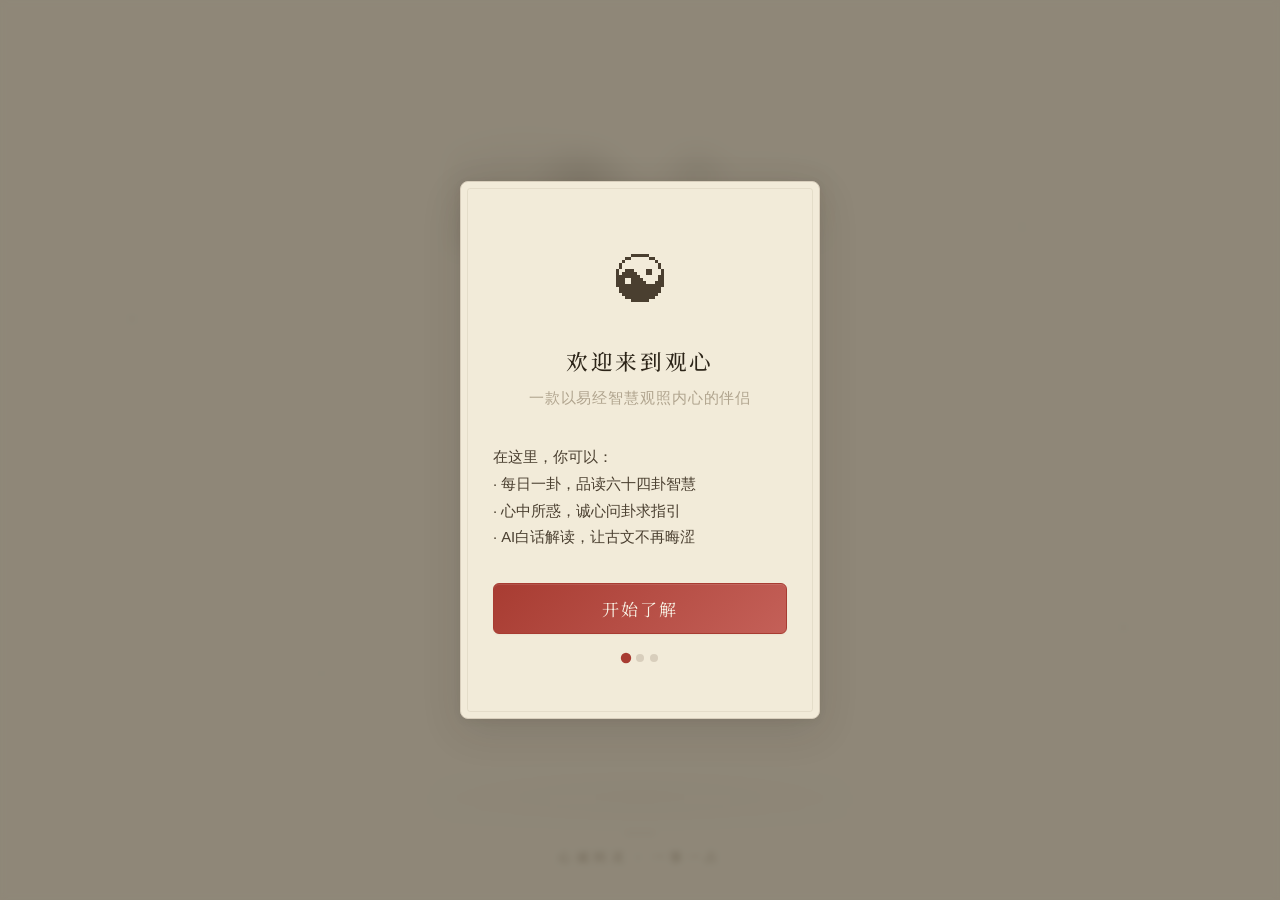
==== prototype.html @ 32e62f8d "feat: 观心 MVP v1.0 - 周易文化单页应用 包含功能：每日一卦、以事问卦、命宫解读、卦象图鉴(64卦百科)、 数字起卦、占卦历史(含收藏/搜索)、AI解读(通义千问)、打卡系统。 纯前端" ====
<!DOCTYPE html>
<html lang="zh-CN">
<head>
<meta charset="UTF-8">
<meta name="viewport" content="width=device-width,initial-scale=1.0,viewport-fit=cover">
<title>观心 · 周易卦象</title>
<link rel="preconnect" href="https://fonts.googleapis.com">
<link rel="preconnect" href="https://fonts.gstatic.com" crossorigin>
<link href="https://fonts.googleapis.com/css2?family=Noto+Serif+SC:wght@300;400;500;600;700&family=Ma+Shan+Zheng&display=swap" rel="stylesheet">
<style>
/* ===== 设计令牌 · 古朴国风 ===== */
:root {
  --paper: #F2EBD9;
  --paper-light: #F8F3E6;
  --paper-dark: #E5DCC8;
  --silk: #EDE6D3;
  --ink-deep: #2C2418;
  --ink: #4A3F30;
  --ink-light: #7A6E5C;
  --ink-faint: #B0A48E;
  --ink-ghost: #D8CEBC;
  --cinnabar: #A83C32;
  --cinnabar-light: #C46058;
  --cinnabar-bg: rgba(168,60,50,0.06);
  --jade: #6A8E6E;
  --celadon: #8FAF8D;
  --gold: #8B7355;
  --gold-light: rgba(139,115,85,0.12);
  --bronze: #7A6B52;

  --text-xs: clamp(0.7rem,0.65rem + 0.25vw,0.8rem);
  --text-sm: clamp(0.8rem,0.72rem + 0.4vw,0.925rem);
  --text-base: clamp(0.925rem,0.85rem + 0.375vw,1.0625rem);
  --text-lg: clamp(1.1rem,0.95rem + 0.75vw,1.35rem);
  --text-xl: clamp(1.35rem,1.1rem + 1.25vw,1.75rem);
  --text-2xl: clamp(1.65rem,1.3rem + 1.75vw,2.25rem);
  --text-3xl: clamp(2.1rem,1.6rem + 2.5vw,3rem);
  --text-display: clamp(3rem,2rem + 5vw,5rem);

  --space-xs: clamp(0.25rem,0.2rem + 0.25vw,0.5rem);
  --space-sm: clamp(0.5rem,0.4rem + 0.5vw,0.75rem);
  --space-md: clamp(0.75rem,0.55rem + 1vw,1.25rem);
  --space-lg: clamp(1.25rem,0.9rem + 1.75vw,2rem);
  --space-xl: clamp(2rem,1.4rem + 3vw,3.5rem);
  --space-2xl: clamp(3rem,2rem + 5vw,5rem);
  --space-3xl: clamp(4.5rem,3rem + 7.5vw,7.5rem);

  --radius-sm: 3px;
  --radius-md: 6px;
  --radius-lg: 8px;
  --radius-xl: 12px;
  --radius-full: 9999px;

  --font-serif: 'Noto Serif SC','Songti SC','宋体',serif;
  --font-display: 'Ma Shan Zheng',cursive;
  --font-sans: -apple-system,'PingFang SC','Microsoft YaHei',sans-serif;

  --ease-ink: cubic-bezier(0.4,0,0.2,1);
  --ease-spring: cubic-bezier(0.34,1.56,0.64,1);
  --shadow-sm: 0 1px 2px rgba(44,36,24,0.04);
  --shadow-md: 0 3px 12px rgba(44,36,24,0.06);
  --shadow-lg: 0 6px 24px rgba(44,36,24,0.08);
  --shadow-card: 0 2px 8px rgba(44,36,24,0.06),0 0 0 1px rgba(216,206,188,0.4);

  /* 回纹图案（CSS渐变实现） */
  --meander-border: url("data:image/svg+xml,%3Csvg width='24' height='24' xmlns='http://www.w3.org/2000/svg'%3E%3Cpath d='M0 0h6v6H0zM6 0h6v2H8v2h4v2H6zM12 0h6v2h-4v2h4v2h-6zM18 0h6v6h-6v-2h4V2h-4z' fill='%23D8CEBC' fill-opacity='0.5'/%3E%3C/svg%3E");
}

/* ===== 基础重置 ===== */
*,*::before,*::after{box-sizing:border-box;margin:0;padding:0}
html{font-size:16px;scroll-behavior:smooth;-webkit-text-size-adjust:100%}
body{
  font-family:var(--font-sans);
  background:var(--paper);color:var(--ink);
  line-height:1.75;min-height:100dvh;
  -webkit-font-smoothing:antialiased;
  position:relative;overflow-x:hidden;
}
body::before{
  content:'';position:fixed;inset:0;z-index:0;pointer-events:none;
  background:
    radial-gradient(ellipse at 25% 20%,rgba(168,60,50,0.02) 0%,transparent 40%),
    radial-gradient(ellipse at 70% 70%,rgba(106,142,110,0.025) 0%,transparent 45%);
}
body::after{
  content:'';position:fixed;inset:0;z-index:1;pointer-events:none;opacity:0.025;
  background-image:url("data:image/svg+xml,%3Csvg viewBox='0 0 200 200' xmlns='http://www.w3.org/2000/svg'%3E%3Cfilter id='n'%3E%3CfeTurbulence type='fractalNoise' baseFrequency='0.65' numOctaves='3' stitchTiles='stitch'/%3E%3C/filter%3E%3Crect width='100%25' height='100%25' filter='url(%23n)'/%3E%3C/svg%3E");
}

/* ===== 屏幕容器 ===== */
.screen{display:none;min-height:100dvh;position:relative;z-index:2}
.screen.active{display:flex;flex-direction:column;align-items:center;justify-content:center}
.screen.scrollable{justify-content:flex-start;padding:var(--space-xl) var(--space-md)}

/* ===== 按钮 · 中式古朴 ===== */
.btn{
  display:inline-flex;align-items:center;justify-content:center;
  min-height:46px;min-width:44px;
  padding:var(--space-sm) var(--space-xl);
  border:1px solid var(--ink-ghost);border-radius:var(--radius-md);
  font-family:var(--font-serif);font-weight:400;
  font-size:var(--text-base);letter-spacing:0.12em;
  cursor:pointer;transition:all 0.3s var(--ease-ink);
  position:relative;overflow:hidden;
  outline:none;-webkit-tap-highlight-color:transparent;
}
.btn:focus-visible{box-shadow:0 0 0 2px rgba(168,60,50,0.25)}
.btn-primary{
  background:linear-gradient(135deg,var(--cinnabar) 0%,var(--cinnabar-light) 100%);
  color:var(--paper-light);
  border-color:var(--cinnabar);box-shadow:var(--shadow-sm),inset 0 1px 0 rgba(255,255,255,0.1);
}
.btn-primary:hover{background:linear-gradient(135deg,var(--cinnabar-light) 0%,var(--cinnabar) 100%);border-color:var(--cinnabar-light);box-shadow:var(--shadow-md)}
.btn-primary:active{transform:translateY(1px);box-shadow:none}
.btn-outline{background:transparent;border:1px solid var(--ink-ghost);color:var(--ink)}
.btn-outline:hover{border-color:var(--cinnabar);color:var(--cinnabar);background:var(--cinnabar-bg)}
.btn-back{
  background:none;border:none;font-family:var(--font-serif);
  font-size:var(--text-base);color:var(--ink-light);cursor:pointer;
  padding:var(--space-xs) var(--space-sm);min-height:44px;transition:color 0.2s;
}
.btn-back:hover{color:var(--cinnabar)}

/* ===== 开屏页 · 水墨风 ===== */
#splash-screen{text-align:center;background:var(--paper);overflow:hidden}

/* 水墨背景层 */
.splash-ink-wash{
  position:absolute;inset:0;pointer-events:none;z-index:0;overflow:hidden;
}
.splash-ink-wash::before{
  content:'';position:absolute;
  top:8%;left:50%;transform:translateX(-50%);
  width:80vw;max-width:380px;height:180px;
  background:
    radial-gradient(ellipse 60% 80% at 20% 80%, rgba(44,36,24,0.10) 0%, transparent 60%),
    radial-gradient(ellipse 50% 70% at 50% 90%, rgba(44,36,24,0.07) 0%, transparent 55%),
    radial-gradient(ellipse 70% 60% at 80% 75%, rgba(44,36,24,0.05) 0%, transparent 50%),
    radial-gradient(ellipse 30% 50% at 35% 60%, rgba(44,36,24,0.12) 0%, transparent 45%),
    radial-gradient(ellipse 25% 40% at 65% 55%, rgba(44,36,24,0.08) 0%, transparent 40%);
  filter:blur(8px);
  opacity:0;animation:inkFadeIn 2s ease-out 0.3s forwards;
}
.splash-ink-wash::after{
  content:'';position:absolute;
  bottom:10%;left:50%;transform:translateX(-50%);
  width:90vw;max-width:420px;height:60px;
  background:
    radial-gradient(ellipse 100% 100% at 50% 100%, rgba(44,36,24,0.03) 0%, transparent 70%);
  filter:blur(15px);
}
@keyframes inkFadeIn{from{opacity:0;transform:translateX(-50%) scale(0.9)}to{opacity:1;transform:translateX(-50%) scale(1)}}

/* 水墨点缀粒子 */
.ink-dot{
  position:absolute;border-radius:50%;
  background:radial-gradient(circle,rgba(44,36,24,0.12),transparent 70%);
  pointer-events:none;z-index:0;
}
.ink-dot:nth-child(1){top:18%;left:15%;width:6px;height:6px;animation:inkDotFloat 6s ease-in-out infinite}
.ink-dot:nth-child(2){top:25%;right:20%;width:4px;height:4px;animation:inkDotFloat 8s ease-in-out 1s infinite}
.ink-dot:nth-child(3){top:35%;left:10%;width:8px;height:8px;animation:inkDotFloat 7s ease-in-out 2s infinite;opacity:0.5}
.ink-dot:nth-child(4){bottom:30%;right:12%;width:5px;height:5px;animation:inkDotFloat 9s ease-in-out 0.5s infinite}
.ink-dot:nth-child(5){bottom:25%;left:25%;width:3px;height:3px;animation:inkDotFloat 5s ease-in-out 1.5s infinite}
@keyframes inkDotFloat{0%,100%{transform:translateY(0)}50%{transform:translateY(-8px)}}

/* 印章装饰 — 已移除 */

/* 内容区 */
.splash-content{
  position:relative;z-index:10;
  display:flex;flex-direction:column;align-items:center;justify-content:center;
  min-height:100vh;padding:var(--space-xl) var(--space-lg);
}

/* 标题 */
.splash-title{
  font-family:var(--font-display);font-size:clamp(4rem,3rem + 5vw,6.5rem);
  color:var(--ink-deep);letter-spacing:0.35em;line-height:1;
  margin-bottom:var(--space-xs);
  text-shadow:0 2px 20px rgba(44,36,24,0.06);
  animation:brushStroke 1.5s var(--ease-ink) both;
}
@keyframes brushStroke{
  0%{opacity:0;transform:translateY(40px) scaleY(0.8);letter-spacing:0.6em}
  60%{opacity:1;transform:translateY(-5px) scaleY(1.02)}
  100%{opacity:1;transform:translateY(0) scaleY(1);letter-spacing:0.35em}
}

/* 太极图 */
.splash-taiji{
  display:inline-flex;align-items:center;justify-content:center;
  width:clamp(56px,8vw,80px);height:clamp(56px,8vw,80px);
  margin:var(--space-lg) auto var(--space-md);
  animation:brushStroke 1.2s var(--ease-ink) 0.3s both,taijiSpin 20s linear 1.5s infinite;
  position:relative;
}
.splash-taiji::after{
  content:'';position:absolute;inset:-12px;
  border:1px solid rgba(168,60,50,0.08);border-radius:50%;
  opacity:0.2;
}
.splash-taiji svg{width:100%;height:100%}
@keyframes taijiSpin{from{transform:rotate(0deg)}to{transform:rotate(360deg)}}

/* 副标题 */
.splash-subtitle{
  font-family:var(--font-serif);font-size:var(--text-lg);
  color:var(--ink-light);margin-bottom:var(--space-md);
  letter-spacing:0.25em;font-weight:300;
  animation:brushStroke 1.2s var(--ease-ink) 0.6s both;
}

/* 诗句 */
.splash-verse{
  font-family:var(--font-serif);font-size:var(--text-sm);
  color:var(--ink-faint);letter-spacing:0.15em;
  margin-bottom:var(--space-2xl);font-weight:300;
  animation:brushStroke 1.2s var(--ease-ink) 0.8s both;
}
.splash-verse span{
  display:inline-block;margin:0 0.3em;
}

/* 主按钮 - 水墨风 */
.splash-content .btn-ink{
  position:relative;overflow:hidden;
  background:linear-gradient(135deg,var(--ink-deep) 0%,var(--ink) 100%);
  color:var(--paper);
  border:none;border-radius:var(--radius-full);
  padding:clamp(14px,1.8vw,18px) clamp(40px,6vw,60px);
  font-family:var(--font-serif);font-size:var(--text-base);
  letter-spacing:0.22em;cursor:pointer;
  transition:all 0.4s var(--ease-ink);
  animation:brushStroke 1.2s var(--ease-ink) 1s both;
  box-shadow:0 4px 16px rgba(44,36,24,0.15);
}
.splash-content .btn-ink::before{
  content:'';position:absolute;inset:0;border-radius:var(--radius-full);
  background:radial-gradient(circle at 30% 50%,rgba(255,255,255,0.08),transparent 60%);
  transition:opacity 0.3s;
}
.splash-content .btn-ink::after{
  content:'';position:absolute;inset:2px;border-radius:var(--radius-full);
  border:1px solid rgba(248,243,230,0.15);pointer-events:none;
}
.splash-content .btn-ink:hover{
  background:linear-gradient(135deg,var(--ink) 0%,var(--ink-deep) 100%);
  transform:translateY(-2px);
  box-shadow:0 8px 28px rgba(44,36,24,0.22);
}
.splash-content .btn-ink:active{transform:translateY(0);box-shadow:0 2px 8px rgba(44,36,24,0.15)}

/* 底部提示 */
.splash-hint{
  position:absolute;bottom:var(--space-lg);left:0;right:0;
  text-align:center;font-family:var(--font-serif);
  font-size:var(--text-xs);color:var(--ink-faint);
  letter-spacing:0.1em;
  animation:brushStroke 1.2s var(--ease-ink) 1.4s both;
}
.splash-hint::before{
  content:'';display:block;width:30px;height:1px;
  background:var(--ink-ghost);margin:0 auto var(--space-sm);
}

/* ===== 生日页 · 水墨风 ===== */
#birthday-screen{background:var(--paper)}
#birthday-screen::after{
  content:'';position:absolute;top:0;left:10%;right:10%;height:2px;
  background:linear-gradient(90deg,transparent,rgba(44,36,24,0.08),transparent);
  pointer-events:none;
}
.birthday-header{text-align:center;padding:var(--space-2xl) var(--space-md) var(--space-lg)}
.birthday-header h2{font-family:var(--font-serif);font-size:var(--text-xl);color:var(--ink-deep);font-weight:500;letter-spacing:0.1em}
.birthday-header h2::after{
  content:'';display:block;width:40px;height:2px;margin:var(--space-sm) auto 0;
  background:linear-gradient(90deg,transparent,var(--cinnabar),transparent);
}
.birthday-header p{font-size:var(--text-sm);color:var(--ink-light);margin-top:var(--space-xs)}
.birthday-form{width:100%;max-width:420px;padding:0 var(--space-md)}
.form-field{margin-bottom:var(--space-lg)}
.form-field label{display:block;font-family:var(--font-serif);font-size:var(--text-sm);color:var(--ink-light);margin-bottom:var(--space-xs);letter-spacing:0.06em}
.form-field select,.form-field input{
  width:100%;min-height:48px;
  padding:var(--space-sm) var(--space-md);
  border:1px solid var(--ink-ghost);border-radius:var(--radius-md);
  background:var(--paper-light);color:var(--ink-deep);
  font-family:var(--font-sans);font-size:var(--text-base);
  appearance:none;cursor:pointer;transition:border-color 0.2s;
}
.form-field select{background-image:url("data:image/svg+xml,%3Csvg xmlns='http://www.w3.org/2000/svg' width='12' height='12' viewBox='0 0 12 12'%3E%3Cpath fill='%237A6E5C' d='M6 8L1 3h10z'/%3E%3C/svg%3E");background-repeat:no-repeat;background-position:right 14px center}
.form-field select:focus,.form-field input:focus{outline:none;border-color:var(--cinnabar)}
.gender-row{display:flex;gap:var(--space-md)}
.gender-card{
  flex:1;display:flex;flex-direction:column;align-items:center;justify-content:center;
  min-height:100px;padding:var(--space-md);
  border:1.5px solid var(--ink-ghost);border-radius:var(--radius-md);
  cursor:pointer;transition:all 0.35s var(--ease-ink);
  background:var(--paper-light);position:relative;overflow:hidden;gap:var(--space-xs);
}
.gender-card::after{
  content:'';position:absolute;inset:0;border-radius:var(--radius-md);
  background:radial-gradient(circle at 50% 120%,var(--cinnabar-bg),transparent 70%);
  opacity:0;transition:opacity 0.35s var(--ease-ink);
}
.gender-card:hover{transform:translateY(-2px);box-shadow:var(--shadow-md)}
.gender-card.selected{border-color:var(--cinnabar);box-shadow:0 0 0 1px var(--cinnabar)}
.gender-card.selected::after{opacity:1}
.gender-card .trigram-icon{
  font-family:var(--font-serif);font-size:clamp(2rem,5vw,2.8rem);
  line-height:1;transition:transform 0.35s var(--ease-spring);color:var(--ink-deep);
}
.gender-card.selected .trigram-icon{color:var(--cinnabar);transform:scale(1.15)}
.gender-card:hover .trigram-icon{transform:scale(1.08)}
.gender-card.selected:hover .trigram-icon{transform:scale(1.18)}
.gender-card .gender-label{
  font-family:var(--font-serif);font-size:var(--text-base);
  font-weight:500;color:var(--ink);letter-spacing:0.08em;transition:color 0.3s;
}
.gender-card.selected .gender-label{color:var(--cinnabar)}
.gender-card .gender-sub{font-size:var(--text-xs);color:var(--ink-faint);letter-spacing:0.05em;transition:color 0.3s}
.gender-card.selected .gender-sub{color:var(--cinnabar-light)}
.gender-card input{position:absolute;opacity:0;pointer-events:none}
.birthday-form .btn-primary{width:100%;margin-top:var(--space-lg)}

/* ===== 加载页 · 水墨风 ===== */
#loading-screen{background:var(--paper)}
#loading-screen::before{
  content:'';position:absolute;bottom:15%;left:50%;transform:translateX(-50%);
  width:60vw;max-width:300px;height:40px;
  background:radial-gradient(ellipse 100% 100% at 50% 50%,rgba(44,36,24,0.05),transparent 70%);
  filter:blur(10px);pointer-events:none;
}
.loading-content{text-align:center;padding:var(--space-xl)}
.ink-blob{
  width:clamp(100px,20vw,160px);height:clamp(100px,20vw,160px);
  border-radius:50%;margin:0 auto var(--space-2xl);
  background:radial-gradient(circle,var(--cinnabar-light) 0%,transparent 70%);
  animation:inkBreath 3s ease-in-out infinite;opacity:0.5;
}
@keyframes inkBreath{0%,100%{transform:scale(0.7);opacity:0.3}50%{transform:scale(1.25);opacity:0.7}}
.loading-text{font-family:var(--font-serif);font-size:var(--text-lg);color:var(--ink-light);letter-spacing:0.15em;margin-bottom:var(--space-xl);animation:pulse 2s ease-in-out infinite}
@keyframes pulse{0%,100%{opacity:0.5}50%{opacity:1}}
.loading-steps{display:flex;flex-wrap:wrap;gap:var(--space-sm);justify-content:center;max-width:360px;margin:0 auto}
.step-dot{
  padding:var(--space-xs) var(--space-md);
  background:var(--paper-dark);border:1px solid var(--ink-ghost);
  border-radius:var(--radius-full);font-family:var(--font-serif);
  font-size:var(--text-xs);color:var(--ink-light);transition:all 0.4s var(--ease-ink);
}
.step-dot.done{background:var(--cinnabar);border-color:var(--cinnabar);color:var(--paper-light);transform:scale(1.05)}

/* ===== 结果页 · 水墨风 ===== */
#result-screen{background:var(--paper);justify-content:flex-start}
#result-screen::before{
  content:'';position:absolute;top:0;left:5%;right:5%;height:3px;
  background:linear-gradient(90deg,transparent 5%,rgba(168,60,50,0.1) 30%,rgba(168,60,50,0.15) 50%,rgba(168,60,50,0.1) 70%,transparent 95%);
  pointer-events:none;z-index:10;
}
.result-inner{width:100%;max-width:560px;padding:var(--space-xl) var(--space-md);text-align:center}
.result-title{
  font-family:var(--font-serif);font-size:var(--text-xl);color:var(--ink-deep);
  font-weight:500;letter-spacing:0.15em;margin-bottom:var(--space-lg);
  position:relative;display:inline-block;padding-bottom:var(--space-md);
}
.result-title::after{
  content:'';position:absolute;bottom:0;left:50%;transform:translateX(-50%);
  width:60px;height:1.5px;
  background:linear-gradient(90deg,transparent,var(--cinnabar),transparent);
}
.hexagram-show{
  margin:var(--space-lg) 0;padding:var(--space-xl);
  background:radial-gradient(circle at center,var(--cinnabar-bg) 0%,transparent 70%);
  border-radius:var(--radius-md);
  display:flex;flex-direction:column;align-items:center;gap:var(--space-md);
  position:relative;
}
.hexagram-show::before,.hexagram-show::after{
  content:'';position:absolute;left:var(--space-lg);right:var(--space-lg);height:1px;
  background:linear-gradient(90deg,transparent,var(--ink-ghost),transparent);
}
.hexagram-show::before{top:var(--space-sm)}
.hexagram-show::after{bottom:var(--space-sm)}
.hexagram-svg-wrap svg{display:block}
.hexagram-name{font-family:var(--font-serif);font-size:var(--text-2xl);color:var(--ink-deep);font-weight:600;letter-spacing:0.2em}
.info-card{
  background:var(--paper-light);border:1px solid var(--ink-ghost);
  border-radius:var(--radius-md);padding:var(--space-md) var(--space-lg);
  margin-bottom:var(--space-lg);text-align:left;
  box-shadow:var(--shadow-sm);position:relative;
}
.info-card::before{
  content:'';position:absolute;inset:4px;
  border:1px solid rgba(176,164,142,0.15);border-radius:var(--radius-sm);
  pointer-events:none;
}
.info-row{display:flex;justify-content:space-between;align-items:center;padding:var(--space-sm) 0;border-bottom:1px dashed var(--ink-ghost);gap:var(--space-md)}
.info-row:last-child{border-bottom:none}
.info-label{font-family:var(--font-serif);font-size:var(--text-sm);color:var(--ink-light);flex-shrink:0}
.info-value{font-size:var(--text-sm);color:var(--ink-deep);font-weight:500;text-align:right}
.tags-row{display:flex;flex-wrap:wrap;gap:var(--space-sm);justify-content:center;margin-bottom:var(--space-xl)}
.tag{
  padding:var(--space-xs) var(--space-md);border-radius:var(--radius-full);
  font-family:var(--font-serif);font-size:var(--text-xs);transition:all 0.2s;
}
.tag-red{background:var(--cinnabar-bg);color:var(--cinnabar);border:1px solid rgba(168,60,50,0.2)}
.tag-gold{background:rgba(139,115,85,0.08);color:var(--gold);border:1px solid rgba(139,115,85,0.2)}
.tag:hover{transform:translateY(-1px)}
.desc-text{font-size:var(--text-base);color:var(--ink-light);line-height:1.9;text-align:justify;margin-bottom:var(--space-xl);white-space:pre-line}
.result-inner .btn-primary{width:100%;max-width:280px;margin:0 auto}

/* ===== 首页 · 水墨风增强 ===== */
#home-screen{background:var(--paper);justify-content:flex-start}
#home-screen::before{
  content:'';position:fixed;top:0;left:0;right:0;height:2px;
  background:linear-gradient(90deg,transparent 5%,rgba(168,60,50,0.12) 30%,rgba(168,60,50,0.2) 50%,rgba(168,60,50,0.12) 70%,transparent 95%);
  z-index:100;pointer-events:none;
}
.home-inner{width:100%;max-width:600px;padding:var(--space-2xl) var(--space-md) var(--space-xl);position:relative}
.home-title-block{text-align:center;margin-bottom:var(--space-2xl);position:relative}
.home-title{
  font-family:var(--font-display);font-size:var(--text-3xl);color:var(--ink-deep);
  letter-spacing:0.2em;margin-bottom:var(--space-xs);
  text-shadow:0 1px 8px rgba(44,36,24,0.05);
}
.home-subtitle{
  font-family:var(--font-serif);font-size:var(--text-sm);color:var(--ink-light);
  letter-spacing:0.18em;font-weight:300;
}
/* 水墨分隔线 · 朱砂点缀 */
.home-title-block::after{
  content:'';display:block;width:80px;height:2px;margin:var(--space-sm) auto 0;
  background:linear-gradient(90deg,transparent,var(--ink-faint) 30%,var(--cinnabar) 50%,var(--ink-faint) 70%,transparent);
  border-radius:1px;opacity:0.6;
}
.feature-card{
  background:var(--paper-light);border:1px solid var(--ink-ghost);
  border-radius:var(--radius-md);padding:var(--space-lg);
  margin-bottom:var(--space-md);cursor:pointer;
  transition:all 0.3s var(--ease-ink);
  position:relative;overflow:hidden;
  display:grid;grid-template-columns:auto 1fr;gap:var(--space-md);align-items:center;
  box-shadow:var(--shadow-card);
}
.feature-card::before{
  content:'';position:absolute;left:0;top:0;bottom:0;width:3px;
  background:linear-gradient(to bottom,transparent,var(--cinnabar),transparent);
  opacity:0;transition:opacity 0.3s;
}
.feature-card::after{
  content:'';position:absolute;inset:5px;
  border:1px solid rgba(176,164,142,0.12);border-radius:var(--radius-sm);
  pointer-events:none;transition:border-color 0.3s;
}
.feature-card:hover{transform:translateY(-2px);box-shadow:var(--shadow-md),var(--shadow-card);border-color:var(--ink-faint)}
.feature-card:hover::before{opacity:0.6}
.feature-card:hover::after{border-color:rgba(176,164,142,0.25)}
.card-icon{
  font-size:clamp(2rem,4vw,2.5rem);line-height:1;
  width:clamp(48px,10vw,56px);height:clamp(48px,10vw,56px);
  display:flex;align-items:center;justify-content:center;
  background:radial-gradient(circle,rgba(168,60,50,0.04) 0%,transparent 70%);
  border-radius:var(--radius-md);transition:transform 0.3s;
}
.feature-card:hover .card-icon{transform:scale(1.08)}
/* 快捷入口行 */
.home-quick-row{
  display:grid;grid-template-columns:repeat(4,1fr);gap:var(--space-md);
  margin-top:var(--space-lg);padding-top:var(--space-lg);
  border-top:1px solid var(--ink-ghost);
}
.home-quick-item{
  display:flex;flex-direction:column;align-items:center;gap:var(--space-xs);
  cursor:pointer;-webkit-tap-highlight-color:transparent;
  transition:transform 0.2s;
}
.home-quick-item:active{transform:scale(0.95)}
.quick-icon{
  width:48px;height:48px;border-radius:var(--radius-md);
  display:flex;align-items:center;justify-content:center;
  font-size:1.5rem;background:var(--paper-light);
  border:1px solid var(--ink-ghost);transition:all 0.2s;
}
.home-quick-item:hover .quick-icon{border-color:var(--ink-faint);background:var(--silk)}
.quick-label{font-family:var(--font-serif);font-size:var(--text-xs);color:var(--ink-light);letter-spacing:0.04em}
.card-title{font-family:var(--font-serif);font-size:var(--text-lg);color:var(--ink-deep);font-weight:500;letter-spacing:0.08em}
.card-desc{font-size:var(--text-sm);color:var(--ink-light);line-height:1.65;margin-top:3px}

/* ===== 问卦输入弹窗 · 古朴风 ===== */
.question-modal-overlay{
  position:fixed;inset:0;z-index:9999;
  background:rgba(44,36,24,0.3);
  display:flex;align-items:center;justify-content:center;
  opacity:0;pointer-events:none;transition:opacity 0.3s;
  backdrop-filter:blur(3px);
}
.question-modal-overlay.active{opacity:1;pointer-events:auto}
.question-modal{
  width:90%;max-width:400px;position:relative;
  background:var(--paper);border-radius:var(--radius-lg);
  padding:var(--space-xl) var(--space-lg);
  transform:translateY(20px);transition:transform 0.3s;
  text-align:center;border:1px solid var(--ink-ghost);
  box-shadow:0 12px 40px rgba(44,36,24,0.12),0 2px 8px rgba(44,36,24,0.06);
}
.question-modal::before{
  content:'';position:absolute;inset:6px;
  border:1px solid rgba(176,164,142,0.2);border-radius:var(--radius-sm);
  pointer-events:none;
}
.qm-close{
  position:absolute;top:var(--space-sm);right:var(--space-md);
  background:none;border:none;font-size:1.5rem;color:var(--ink-faint);
  cursor:pointer;line-height:1;padding:var(--space-xs);transition:color 0.2s;
  z-index:2;
}
.qm-close:hover{color:var(--ink-deep)}
.question-modal-overlay.active .question-modal{transform:translateY(0)}
.question-modal h3{
  font-family:var(--font-serif);font-size:var(--text-lg);color:var(--ink-deep);
  font-weight:500;letter-spacing:0.12em;margin-bottom:var(--space-xs);
}
.question-modal .qm-sub{
  font-size:var(--text-sm);color:var(--ink-faint);margin-bottom:var(--space-lg);
  letter-spacing:0.06em;
}
.question-modal textarea{
  width:100%;min-height:100px;resize:none;
  padding:var(--space-md);border:1px solid var(--ink-ghost);border-radius:var(--radius-md);
  background:var(--paper-light);color:var(--ink-deep);
  font-family:var(--font-serif);font-size:var(--text-base);
  line-height:1.8;transition:border-color 0.2s,box-shadow 0.2s;
}
.question-modal textarea:focus{outline:none;border-color:var(--cinnabar);box-shadow:0 0 0 2px rgba(168,60,50,0.08)}
.question-modal textarea::placeholder{color:var(--ink-faint);font-style:italic}
.question-modal .qm-btns{display:flex;gap:var(--space-md);margin-top:var(--space-lg)}
.question-modal .qm-btn{
  flex:1;padding:var(--space-sm) 0;border-radius:var(--radius-md);
  font-family:var(--font-serif);font-size:var(--text-base);
  cursor:pointer;transition:all 0.25s;border:1px solid var(--ink-ghost);
  min-height:44px;letter-spacing:0.1em;
}
.question-modal .qm-btn-skip{
  background:transparent;color:var(--ink-light);
}
.question-modal .qm-btn-skip:hover{color:var(--ink-deep);border-color:var(--ink-light);background:rgba(44,36,24,0.02)}
.question-modal .qm-btn-submit{
  background:linear-gradient(135deg,var(--cinnabar) 0%,var(--cinnabar-light) 100%);
  color:var(--paper-light);border-color:var(--cinnabar);
  box-shadow:0 2px 8px rgba(168,60,50,0.15);
}
.question-modal .qm-btn-submit:hover{
  background:linear-gradient(135deg,var(--cinnabar-light) 0%,var(--cinnabar) 100%);
  border-color:var(--cinnabar-light);box-shadow:0 3px 12px rgba(168,60,50,0.2);
}

/* ===== 占卦结果页 · 水墨风 ===== */
#divination-screen{background:var(--paper);justify-content:flex-start}
#divination-screen::before{
  content:'';position:absolute;top:0;left:5%;right:5%;height:3px;
  background:linear-gradient(90deg,transparent 5%,rgba(168,60,50,0.08) 30%,rgba(168,60,50,0.12) 50%,rgba(168,60,50,0.08) 70%,transparent 95%);
  pointer-events:none;z-index:10;
}
.div-inner{width:100%;max-width:560px;padding:var(--space-xl) var(--space-md);text-align:center}
.div-inner .result-title{margin-bottom:var(--space-md)}
.div-question{
  font-family:var(--font-serif);font-size:var(--text-base);
  color:var(--ink-light);font-style:italic;
  margin-bottom:var(--space-lg);padding:var(--space-sm) var(--space-md);
  border-left:3px solid var(--cinnabar);background:var(--cinnabar-bg);
  border-radius:0 var(--radius-sm) var(--radius-sm) 0;
  text-align:left;
}
.div-interpret{
  background:var(--paper-light);
  border:1px solid var(--ink-ghost);
  border-radius:var(--radius-md);padding:var(--space-lg);
  margin-bottom:var(--space-lg);text-align:left;
  position:relative;box-shadow:var(--shadow-sm);
}
.div-interpret::before{
  content:'';position:absolute;top:0;left:0;width:3px;height:100%;
  background:linear-gradient(to bottom,var(--cinnabar),transparent);
  opacity:0.35;
}
.div-interpret h4{
  font-family:var(--font-serif);font-size:var(--text-base);
  color:var(--cinnabar);font-weight:500;letter-spacing:0.1em;margin-bottom:var(--space-sm);
}
.div-interpret p{font-size:var(--text-sm);color:var(--ink);line-height:1.9}
/* ===== 分享操作栏 · 古朴风 ===== */
.share-bar{
  display:flex;gap:var(--space-sm);justify-content:center;
  margin-top:var(--space-lg);padding:var(--space-md) 0;
  border-top:1px solid var(--ink-ghost);
}
.share-btn{
  display:flex;align-items:center;gap:6px;
  padding:var(--space-sm) var(--space-md);border-radius:var(--radius-sm);
  border:1px solid var(--ink-ghost);background:var(--paper-light);
  font-family:var(--font-serif);font-size:var(--text-sm);color:var(--ink-light);
  cursor:pointer;transition:all 0.2s;letter-spacing:0.06em;
}
.share-btn:hover{border-color:var(--cinnabar);color:var(--cinnabar);background:var(--cinnabar-bg)}
.share-btn .share-icon{font-size:1rem}
.share-btn.copied{border-color:var(--jade);color:var(--jade);background:rgba(64,154,118,0.08)}
/* 分享卡片预览弹窗 */
.share-card-overlay{
  position:fixed;inset:0;z-index:9999;
  background:rgba(44,36,24,0.5);display:flex;flex-direction:column;
  align-items:center;justify-content:center;gap:var(--space-md);
  opacity:0;pointer-events:none;transition:opacity 0.3s;
}
.share-card-overlay.active{opacity:1;pointer-events:auto}
.share-card-overlay canvas{
  max-width:90vw;max-height:70vh;border-radius:var(--radius-sm);
  box-shadow:0 8px 32px rgba(44,36,24,0.2);
  border:1px solid var(--ink-ghost);
}
.share-card-actions{display:flex;gap:var(--space-md)}
.share-card-actions button{
  padding:var(--space-sm) var(--space-xl);border-radius:var(--radius-sm);
  font-family:var(--font-serif);font-size:var(--text-base);cursor:pointer;
  border:1px solid rgba(255,255,255,0.3);transition:all 0.2s;
  letter-spacing:0.08em;
}
.sc-save{background:var(--cinnabar);color:var(--paper-light);border-color:var(--cinnabar)!important}
.sc-save:hover{background:var(--cinnabar-light)}
.sc-close{background:transparent;color:#fff}
.sc-close:hover{background:rgba(255,255,255,0.1)}
.sc-toast{
  position:fixed;bottom:20%;left:50%;transform:translateX(-50%);
  background:rgba(44,36,24,0.75);color:var(--paper-light);padding:var(--space-sm) var(--space-lg);
  border-radius:var(--radius-md);font-size:var(--text-sm);
  opacity:0;transition:opacity 0.3s;pointer-events:none;
}
.sc-toast.show{opacity:1}

/* ===== 自定义确认弹窗 · 古朴风 ===== */
.confirm-assy-overlay{
  position:fixed;inset:0;z-index:9998;
  background:rgba(44,36,24,0.35);display:flex;align-items:center;justify-content:center;
  opacity:0;pointer-events:none;transition:opacity 0.3s;
  backdrop-filter:blur(3px);
}
.confirm-assy-overlay.active{opacity:1;pointer-events:auto}
.confirm-assy-box{
  width:85%;max-width:360px;background:var(--paper);border-radius:var(--radius-md);
  padding:var(--space-xl);text-align:center;transform:scale(0.9);transition:transform 0.3s;
  border:1px solid var(--ink-ghost);box-shadow:0 8px 32px rgba(44,36,24,0.1);
  position:relative;
}
.confirm-assy-box::before{
  content:'';position:absolute;inset:6px;
  border:1px solid rgba(176,164,142,0.2);border-radius:var(--radius-sm);
  pointer-events:none;
}
.confirm-assy-overlay.active .confirm-assy-box{transform:scale(1)}
.confirm-assy-box h4{
  font-family:var(--font-serif);font-size:var(--text-lg);color:var(--ink-deep);
  margin-bottom:var(--space-sm);letter-spacing:0.1em;
}
.confirm-assy-box p{
  font-size:var(--text-sm);color:var(--ink-light);line-height:1.7;margin-bottom:var(--space-lg);
}
.confirm-assy-btns{display:flex;gap:var(--space-md)}
.confirm-assy-btns button{
  flex:1;padding:var(--space-sm) 0;border-radius:var(--radius-sm);
  font-family:var(--font-serif);font-size:var(--text-base);cursor:pointer;
  border:1px solid var(--ink-ghost);transition:all 0.2s;min-height:42px;
  letter-spacing:0.08em;
}
.ca-cancel{background:transparent;color:var(--ink-light)}
.ca-cancel:hover{color:var(--ink-deep);border-color:var(--ink-light)}
.ca-confirm{background:var(--cinnabar);color:var(--paper-light);border-color:var(--cinnabar)}
.ca-confirm:hover{background:var(--cinnabar-light);border-color:var(--cinnabar-light)}

.div-btn-row{display:flex;gap:var(--space-md);justify-content:center;margin-top:var(--space-lg)}

/* ===== 互卦·变卦 · 古朴风 ===== */
.hex-derived{
  display:flex;gap:var(--space-md);justify-content:center;
  margin-bottom:var(--space-lg);
}
.hex-derived-item{
  background:var(--paper-light);border:1px solid var(--ink-ghost);
  border-radius:var(--radius-sm);padding:var(--space-sm) var(--space-md);
  text-align:center;flex:1;max-width:160px;position:relative;
}
.hex-derived-item::before{
  content:'';position:absolute;top:0;left:50%;transform:translateX(-50%);
  width:30%;height:2px;opacity:0.4;
}
.hex-derived-item.derived-hu::before{background:var(--jade)}
.hex-derived-item.derived-bian::before{background:var(--gold)}
.hex-derived-item .derived-label{
  font-family:var(--font-serif);font-size:var(--text-xs);
  color:var(--ink-faint);letter-spacing:0.08em;margin-bottom:4px;
}
.hex-derived-item .derived-name{
  font-family:var(--font-serif);font-size:var(--text-sm);
  color:var(--ink-deep);font-weight:600;letter-spacing:0.06em;
  margin-top:4px;
}
.hex-derived-item .derived-sub{
  font-size:var(--text-xs);color:var(--ink-light);margin-top:2px;
}
.hex-derived-item.derived-hu .derived-label{color:var(--jade)}
.hex-derived-item.derived-bian .derived-label{color:var(--gold)}

/* ===== 页面切换动画 ===== */
@keyframes pageIn{from{opacity:0;transform:translateY(16px)}to{opacity:1;transform:translateY(0)}}
.screen.active{animation:pageIn 0.5s var(--ease-ink)}

/* ===== 每日一卦 · 水墨风 ===== */
#daily-screen{background:var(--paper);justify-content:flex-start}
#daily-screen::before{
  content:'';position:absolute;top:0;left:8%;right:8%;height:2px;
  background:linear-gradient(90deg,transparent,rgba(44,36,24,0.1),transparent);
  pointer-events:none;
}
.daily-inner{width:100%;max-width:560px;padding:var(--space-xl) var(--space-md)}
.daily-nav{display:flex;align-items:center;justify-content:space-between;margin-bottom:var(--space-lg)}
.daily-nav-btn{
  background:none;border:1px solid var(--ink-ghost);border-radius:var(--radius-sm);
  padding:var(--space-xs) var(--space-md);font-family:var(--font-serif);
  font-size:var(--text-sm);color:var(--ink-light);cursor:pointer;transition:all 0.2s;
  min-height:36px;letter-spacing:0.06em;
}
.daily-nav-btn:hover{border-color:var(--cinnabar);color:var(--cinnabar);background:var(--cinnabar-bg)}
.daily-nav-label{font-family:var(--font-serif);font-size:var(--text-base);color:var(--ink-deep);font-weight:500;letter-spacing:0.08em}
.daily-date-hint{font-size:var(--text-xs);color:var(--ink-faint);text-align:center;margin-bottom:var(--space-md);letter-spacing:0.05em}
.daily-hex-display{text-align:center;margin-bottom:var(--space-lg)}
.daily-hex-name{font-family:var(--font-serif);font-size:var(--text-2xl);color:var(--ink-deep);font-weight:600;letter-spacing:0.15em;margin-top:var(--space-md)}
.daily-hex-sub{font-size:var(--text-sm);color:var(--ink-light);margin-top:var(--space-xs);letter-spacing:0.08em}
.daily-section{
  background:var(--paper-light);border:1px solid var(--ink-ghost);
  border-radius:var(--radius-sm);padding:var(--space-md) var(--space-lg);
  margin-bottom:var(--space-md);
}
.daily-section h4{
  font-family:var(--font-serif);font-size:var(--text-sm);color:var(--cinnabar);
  font-weight:500;letter-spacing:0.06em;margin-bottom:var(--space-xs);
}
.daily-section p{font-size:var(--text-base);color:var(--ink);line-height:1.9}
.daily-section .gua-classical{font-family:var(--font-serif);font-style:italic;color:var(--ink-light)}
.daily-xiang{
  display:inline-block;padding:var(--space-xs) var(--space-md);
  background:rgba(139,115,85,0.08);border:1px solid rgba(139,115,85,0.2);
  border-radius:var(--radius-full);font-family:var(--font-serif);
  font-size:var(--text-xs);color:var(--gold);margin-bottom:var(--space-sm);
}

/* ===== 一事一占提示 ===== */
.once-warn{
  font-family:var(--font-serif);font-size:var(--text-xs);color:var(--cinnabar-light);
  letter-spacing:0.1em;text-align:center;margin-top:var(--space-md);
  padding:var(--space-xs) var(--space-md);
  border:1px dashed rgba(168,60,50,0.2);border-radius:var(--radius-sm);
  background:var(--cinnabar-bg);
}

/* ===== 每日一卦·卦象图解 ===== */
.daily-diagram{
  background:var(--paper-light);border:1px solid var(--ink-ghost);
  border-radius:var(--radius-sm);padding:var(--space-lg);
  margin-bottom:var(--space-md);
}
.daily-diagram h4{
  font-family:var(--font-serif);font-size:var(--text-sm);color:var(--cinnabar);
  font-weight:500;letter-spacing:0.06em;margin-bottom:var(--space-md);
}
.diagram-layout{display:flex;align-items:center;justify-content:center;gap:var(--space-lg)}
.tri-info-panel{flex:1;min-width:0;overflow:hidden}
.hex-lines{display:flex;flex-direction:column;gap:8px;min-width:140px;padding-right:40px}
.hex-line-row{display:flex;align-items:center;height:18px;position:relative}
.hex-line-row .line-num{
  position:absolute;right:-38px;font-size:0.7rem;color:var(--ink-faint);
  font-family:var(--font-serif);width:32px;text-align:left;
  letter-spacing:0.03em;white-space:nowrap;line-height:18px;
}
.hex-line-row.in-upper .line-num{color:var(--cinnabar);opacity:0.7}
.hex-line-row.in-lower .line-num{color:var(--jade);opacity:0.7}
.hex-line-solid{width:100%;height:14px;background:var(--ink-deep);border-radius:2px}
.hex-line-broken{display:flex;gap:16%;width:100%}
.hex-line-broken span{flex:1;height:14px;background:var(--ink-deep);border-radius:2px}
.hex-sep{width:100%;height:0;border-top:1.5px dashed var(--ink-ghost);margin:5px 0;position:relative}
.hex-line-row.in-upper .hex-line-solid,.hex-line-row.in-upper .hex-line-broken span{background:var(--cinnabar)}
.hex-line-row.in-lower .hex-line-solid,.hex-line-row.in-lower .hex-line-broken span{background:var(--jade)}
.tri-info{flex:1;min-width:0}
.tri-info.upper{margin-bottom:var(--space-sm)}
.tri-info-name{font-family:var(--font-serif);font-size:var(--text-lg);font-weight:600;letter-spacing:0.05em;margin-bottom:var(--space-xs)}
.tri-info.upper .tri-info-name{color:var(--cinnabar)}
.tri-info.lower .tri-info-name{color:var(--jade)}
.tri-info-attrs{display:flex;flex-wrap:wrap;gap:var(--space-xs)}
.tri-attr{
  padding:2px 9px;border-radius:var(--radius-sm);
  font-family:var(--font-serif);font-size:var(--text-xs);
  border:1px solid;white-space:nowrap;
}
.tri-info.upper .tri-attr{color:var(--cinnabar);border-color:rgba(168,60,50,0.2);background:var(--cinnabar-bg)}
.tri-info.lower .tri-attr{color:var(--jade);border-color:rgba(106,142,110,0.2);background:rgba(106,142,110,0.07)}
.tri-info-desc{
  font-family:var(--font-serif);font-size:var(--text-xs);color:var(--ink-light);
  margin-top:var(--space-xs);line-height:1.6;
}
.diagram-legend{
  display:flex;justify-content:center;gap:var(--space-lg);
  margin-top:var(--space-md);padding-top:var(--space-sm);
  border-top:1px dashed var(--ink-ghost);
}
.legend-item{font-size:var(--text-xs);color:var(--ink-light);display:flex;align-items:center;gap:var(--space-xs)}
.legend-dot{display:inline-block;width:10px;height:10px;border-radius:50%}
.legend-dot.up-dot{background:var(--cinnabar)}
.legend-dot.lo-dot{background:var(--jade)}

/* ===== 可点击爻线 ===== */
.hex-line-row{cursor:pointer;transition:all 0.25s var(--ease-ink);padding:2px 0}
.hex-line-row:hover{transform:scaleX(1.06);filter:brightness(1.15)}
.hex-line-row:hover .line-num{color:var(--cinnabar);font-weight:600}
.hex-line-row.active-yao{transform:scaleX(1.08)}
.hex-line-row.active-yao .hex-line-solid,
.hex-line-row.active-yao .hex-line-broken span{
  background:var(--cinnabar)!important;
  box-shadow:0 0 8px rgba(168,60,50,0.4);
}
/* ===== 爻辞弹窗 ===== */
.yao-popup-overlay{
  position:fixed;inset:0;z-index:1000;background:rgba(44,36,24,0.35);
  display:flex;align-items:center;justify-content:center;
  animation:fadeIn 0.3s ease;backdrop-filter:blur(3px);
}
@keyframes fadeIn{from{opacity:0}to{opacity:1}}
.yao-popup{
  background:var(--paper-light);border:1px solid var(--ink-ghost);
  border-radius:var(--radius-md);padding:var(--space-xl);max-width:420px;width:90%;
  box-shadow:0 8px 32px rgba(44,36,24,0.1);animation:popUp 0.35s var(--ease-spring);
  position:relative;
}
.yao-popup::before{
  content:'';position:absolute;inset:6px;
  border:1px solid rgba(176,164,142,0.2);border-radius:var(--radius-sm);
  pointer-events:none;
}
@keyframes popUp{from{opacity:0;transform:scale(0.9) translateY(20px)}to{opacity:1;transform:scale(1) translateY(0)}}
.yao-popup-close{
  position:absolute;top:var(--space-sm);right:var(--space-md);
  background:none;border:none;font-size:1.3rem;color:var(--ink-faint);
  cursor:pointer;padding:var(--space-xs);line-height:1;
}
.yao-popup-close:hover{color:var(--cinnabar)}
.yao-popup h4{
  font-family:var(--font-serif);font-size:var(--text-lg);color:var(--cinnabar);
  margin-bottom:var(--space-sm);letter-spacing:0.08em;
}
.yao-popup .yao-classical{
  font-family:var(--font-serif);font-style:italic;color:var(--ink);
  line-height:1.9;margin-bottom:var(--space-md);font-size:var(--text-base);
  padding:var(--space-sm) var(--space-md);border-left:3px solid var(--cinnabar);
  background:var(--cinnabar-bg);border-radius:0 var(--radius-sm) var(--radius-sm) 0;
}
.yao-popup .yao-interpret{
  font-size:var(--text-sm);color:var(--ink-light);line-height:1.8;
}

/* ===== 摇签页 ===== */
#bamboo-screen{background:var(--paper);position:relative}
#bamboo-screen::after{
  content:'';position:absolute;bottom:8%;left:50%;transform:translateX(-50%);
  width:70vw;max-width:350px;height:30px;
  background:radial-gradient(ellipse 100% 100% at 50% 50%,rgba(44,36,24,0.04),transparent 70%);
  filter:blur(8px);pointer-events:none;
}
.bamboo-back-btn{
  position:absolute;top:var(--space-lg);left:var(--space-lg);z-index:10;
  background:none;border:1px solid var(--ink-ghost);border-radius:var(--radius-sm);
  padding:var(--space-xs) var(--space-md);font-family:var(--font-serif);
  font-size:var(--text-sm);color:var(--ink-light);cursor:pointer;transition:all 0.2s;
  letter-spacing:0.06em;
}
.bamboo-back-btn:hover{border-color:var(--ink-light);color:var(--ink-deep)}
.shake-scene{
  position:relative;display:flex;flex-direction:column;align-items:center;
  justify-content:center;min-height:100dvh;padding:var(--space-2xl) var(--space-md);
}
/* 装饰圆环 */
.shake-deco-ring{
  position:absolute;width:320px;height:320px;top:50%;left:50%;
  transform:translate(-50%,-55%);pointer-events:none;
  border-radius:50%;border:1.5px solid rgba(168,60,50,0.08);
  animation:ringBreath 6s ease-in-out infinite;
}
.shake-deco-ring::before{
  content:'';position:absolute;inset:20px;border-radius:50%;
  border:1px solid rgba(168,60,50,0.05);
}
.shake-deco-ring::after{
  content:'☯';position:absolute;top:50%;left:50%;
  transform:translate(-50%,-50%);font-size:260px;
  color:rgba(168,60,50,0.04);pointer-events:none;
}
@keyframes ringBreath{0%,100%{transform:translate(-50%,-55%) scale(1);opacity:0.6}50%{transform:translate(-50%,-55%) scale(1.03);opacity:1}}

/* 签筒 */
.shake-tube{
  position:relative;width:120px;height:260px;z-index:1;
  margin-bottom:var(--space-xl);
}
.shake-tube.shaking{animation:tubeShake 0.12s ease-in-out infinite}
.shake-tube.releasing .stick:nth-child(4){animation:stickEject 1.6s cubic-bezier(0.22,1,0.36,1) forwards}
@keyframes tubeShake{
  0%{transform:rotate(0deg) translateX(0)}
  20%{transform:rotate(-4deg) translateX(-3px)}
  40%{transform:rotate(3deg) translateX(2px)}
  60%{transform:rotate(-3deg) translateX(-2px)}
  80%{transform:rotate(4deg) translateX(3px)}
  100%{transform:rotate(0deg) translateX(0)}
}

/* 签条 — 藏在筒内，只露出顶部 */
.stick-group{
  position:absolute;top:8px;left:50%;transform:translateX(-50%);
  display:flex;gap:3px;z-index:2;
}
.stick{
  display:block;width:9px;border-radius:3px 3px 1px 1px;
  background:linear-gradient(90deg,
    #c4943a 0%,#dbb568 18%,#e8cc88 35%,#f0dda5 50%,
    #e8cc88 65%,#d4a850 82%,#b88830 100%);
  box-shadow:
    1px 0 0 rgba(0,0,0,0.12),
    -1px 0 0 rgba(255,255,255,0.12),
    0 2px 3px rgba(0,0,0,0.1);
  transform-origin:bottom center;
  position:relative;
}
.stick::before{
  content:'';position:absolute;top:0;left:0;right:0;height:5px;
  background:linear-gradient(to bottom,#f5e8c0,#e8cc88);
  border-radius:3px 3px 0 0;
  border-bottom:1px solid rgba(180,140,60,0.25);
}
.stick:nth-child(1){height:88px;transform:rotate(-7deg) translateY(2px)}
.stick:nth-child(2){height:94px;transform:rotate(-4deg) translateY(-1px)}
.stick:nth-child(3){height:98px;transform:rotate(-1.5deg)}
.stick:nth-child(4){height:100px;transform:rotate(0deg)}
.stick:nth-child(5){height:98px;transform:rotate(1.5deg)}
.stick:nth-child(6){height:94px;transform:rotate(4deg) translateY(-1px)}
.stick:nth-child(7){height:88px;transform:rotate(7deg) translateY(2px)}
@keyframes stickEject{
  0%{transform:rotate(0deg) translateY(0);opacity:1}
  15%{transform:rotate(-3deg) translateY(-40px);opacity:1}
  40%{transform:rotate(-10deg) translateY(-80px) scale(1.03);opacity:1}
  70%{transform:rotate(-30deg) translateY(-60px) scale(0.97);opacity:0.6}
  100%{transform:rotate(-75deg) translateY(-20px) scale(0.9);opacity:0}
}

/* 筒身 */
.tube-shell{position:absolute;bottom:0;left:50%;transform:translateX(-50%);width:90px;z-index:3}
.tube-rim{
  width:100px;height:14px;margin-left:-5px;
  background:linear-gradient(to bottom,#6b4423,#8b5e3c 40%,#6b4423);
  border-radius:8px 8px 3px 3px;
  border:1.5px solid #4a2e14;
  box-shadow:0 -2px 6px rgba(0,0,0,0.15);
  position:relative;z-index:3;
}
.tube-body{
  width:90px;height:200px;
  background:linear-gradient(90deg,
    #4a2e14 0%,#6b4423 12%,#8b5e3c 30%,#a07050 50%,
    #8b5e3c 70%,#6b4423 88%,#4a2e14 100%);
  border-radius:0 0 10px 10px;
  border:1.5px solid #4a2e14;border-top:none;
  box-shadow:
    inset -10px 0 16px rgba(0,0,0,0.2),
    inset 10px 0 12px rgba(255,255,255,0.06),
    0 10px 24px rgba(0,0,0,0.2);
  position:relative;overflow:hidden;
}
.tube-body::before{
  content:'';position:absolute;inset:0;
  background:repeating-linear-gradient(
    0deg,transparent 0px,transparent 28px,
    rgba(74,46,20,0.25) 28px,rgba(74,46,20,0.25) 30px
  );
}
.tube-label{
  position:absolute;top:50%;left:50%;transform:translate(-50%,-50%);
  font-family:var(--font-display);font-size:2rem;color:rgba(74,46,20,0.35);
  writing-mode:vertical-rl;letter-spacing:0.3em;z-index:1;
}

/* 文字 */
.shake-text-area{text-align:center;margin-bottom:var(--space-md)}
.shake-main-text{
  font-family:var(--font-display);font-size:var(--text-2xl);
  color:var(--ink-deep);letter-spacing:0.25em;
  margin-bottom:var(--space-xs);
  animation:textPulse 3s ease-in-out infinite;
}
@keyframes textPulse{0%,100%{opacity:0.6}50%{opacity:1}}
.shake-sub-text{
  font-family:var(--font-serif);font-size:var(--text-sm);
  color:var(--ink-light);letter-spacing:0.15em;opacity:0.7;
}

/* 按钮 */
.shake-btn-wrap{margin-top:var(--space-md)}
.shake-btn{
  display:inline-flex;align-items:center;gap:var(--space-sm);
  background:linear-gradient(135deg,var(--cinnabar) 0%,var(--cinnabar-light) 100%);
  color:var(--paper-light);border:1px solid var(--cinnabar);
  border-radius:var(--radius-full);
  padding:var(--space-sm) var(--space-xl);
  font-family:var(--font-serif);font-size:var(--text-lg);
  font-weight:500;letter-spacing:0.12em;
  cursor:pointer;transition:all 0.3s var(--ease-ink);
  box-shadow:0 4px 16px rgba(168,60,50,0.2);
  position:relative;overflow:hidden;
}
.shake-btn .btn-icon{font-size:1.4em;line-height:1}
.shake-btn:hover{transform:translateY(-2px);box-shadow:0 6px 24px rgba(168,60,50,0.3)}
.shake-btn:active{transform:translateY(0)}
.shake-btn.pressing{
  background:linear-gradient(135deg,var(--cinnabar-light) 0%,var(--cinnabar) 100%);
  transform:scale(0.96);
  box-shadow:0 0 0 4px rgba(168,60,50,0.15),0 4px 16px rgba(168,60,50,0.2);
}
.shake-btn:disabled{opacity:0.4;cursor:not-allowed;transform:none}
.shake-progress-wrap{
  width:160px;height:4px;background:var(--ink-ghost);
  border-radius:2px;margin:var(--space-sm) auto 0;overflow:hidden;
  display:none;
}
.shake-progress-wrap.visible{display:none}
.shake-progress-bar{
  height:100%;width:0%;background:var(--cinnabar);
  border-radius:2px;transition:width 0.1s linear;
}
.shake-hint{
  font-size:var(--text-xs);color:var(--ink-faint);
  margin-top:var(--space-sm);letter-spacing:0.05em;
}

/* ===== 签条翻转卡片 · 古朴宣纸风 ===== */
.flip-card-overlay{
  position:fixed;inset:0;z-index:1000;
  background:rgba(44,36,24,0.35);
  display:flex;align-items:center;justify-content:center;
  animation:fadeIn 0.3s ease;backdrop-filter:blur(4px);
}
.flip-card-container{perspective:1200px;width:min(320px,82vw);height:min(440px,68vh)}
.flip-card{
  width:100%;height:100%;position:relative;
  transform-style:preserve-3d;transition:transform 0.8s cubic-bezier(0.4,0,0.2,1);
}
.flip-card.flipped{transform:rotateY(180deg)}
.flip-card-face{
  position:absolute;inset:0;backface-visibility:hidden;
  border-radius:var(--radius-md);
  box-shadow:0 4px 20px rgba(44,36,24,0.12),0 1px 3px rgba(44,36,24,0.06);
}
/* 背面：古绢签面 */
.flip-card-back{
  background:var(--silk);
  display:flex;flex-direction:column;align-items:center;justify-content:center;
  padding:var(--space-lg);overflow:hidden;
  border:1px solid var(--ink-ghost);
  position:relative;
}
.flip-card-back::before{
  content:'';position:absolute;inset:8px;
  border:1px solid rgba(176,164,142,0.35);
  pointer-events:none;
}
.flip-card-back::after{
  content:'';position:absolute;top:0;left:50%;transform:translateX(-50%);
  width:40%;height:3px;
  background:linear-gradient(90deg,transparent,var(--cinnabar),transparent);
  opacity:0.5;
}
.flip-card-back .stick-text{
  font-family:var(--font-display);font-size:4rem;color:var(--cinnabar);
  writing-mode:vertical-rl;letter-spacing:0.3em;
  opacity:0.85;
}
.flip-card-back .stick-deco{
  width:50%;height:1px;
  background:linear-gradient(90deg,transparent,var(--ink-ghost),transparent);
  margin:var(--space-md) 0;
}
.flip-card-back .stick-hex-name{
  font-family:var(--font-serif);font-size:var(--text-base);color:var(--ink);
  letter-spacing:0.15em;
}
/* 正面：宣纸结果面 */
.flip-card-front{
  background:var(--paper-light);transform:rotateY(180deg);
  display:flex;flex-direction:column;align-items:center;
  padding:var(--space-sm) var(--space-lg) var(--space-md);
  border:1px solid var(--ink-ghost);
  position:relative;overflow-y:auto;overflow-x:hidden;
  scrollbar-width:thin;scrollbar-color:var(--ink-ghost) transparent;
}
.flip-card-front::before{
  content:'';position:absolute;top:0;left:0;right:0;height:3px;
  background:var(--cinnabar);opacity:0.6;
}
.flip-card-front .hex-result-header{
  font-family:var(--font-serif);font-size:var(--text-lg);color:var(--ink-deep);
  font-weight:600;letter-spacing:0.1em;margin-bottom:var(--space-xs);
  margin-top:var(--space-xs);
}
.flip-card-front .hex-result-sub{
  font-size:var(--text-xs);color:var(--ink-faint);margin-bottom:var(--space-sm);
  letter-spacing:0.08em;
}
.flip-card-front .hex-result-section{
  width:100%;margin-bottom:var(--space-xs);text-align:left;
  padding-bottom:var(--space-xs);
  border-bottom:1px dashed var(--ink-ghost);
}
.flip-card-front .hex-result-section:last-of-type{border-bottom:none}
.flip-card-front .hex-result-section h5{
  font-family:var(--font-serif);font-size:var(--text-xs);color:var(--cinnabar);
  margin-bottom:2px;letter-spacing:0.08em;font-weight:500;
}
.flip-card-front .hex-result-section p{
  font-size:var(--text-sm);color:var(--ink);line-height:1.6;
}
.flip-card-front .view-full-btn{
  margin-top:var(--space-sm);padding:var(--space-xs) var(--space-lg);
  background:transparent;color:var(--cinnabar);
  border:1px solid var(--cinnabar);border-radius:var(--radius-sm);
  font-family:var(--font-serif);font-size:var(--text-sm);cursor:pointer;
  letter-spacing:0.12em;transition:all 0.3s;flex-shrink:0;
}
.flip-card-front .view-full-btn:hover{
  background:var(--cinnabar);color:var(--paper-light);
}
.flip-tap-hint{
  color:var(--paper-light);font-family:var(--font-serif);
  font-size:var(--text-sm);letter-spacing:0.12em;
  margin-top:var(--space-lg);animation:pulse 2s ease-in-out infinite;
  position:absolute;bottom:var(--space-2xl);left:50%;transform:translateX(-50%);
  white-space:nowrap;text-shadow:0 1px 4px rgba(44,36,24,0.3);
  transition:opacity 0.4s;
}
.flip-close-btn{
  position:absolute;top:var(--space-lg);right:var(--space-lg);
  background:rgba(44,36,24,0.15);border:1px solid rgba(248,243,230,0.3);
  color:var(--paper-light);font-size:1.6rem;line-height:1;
  width:36px;height:36px;border-radius:50%;cursor:pointer;
  display:flex;align-items:center;justify-content:center;
  transition:all 0.2s;backdrop-filter:blur(4px);
}
.flip-close-btn:hover{background:rgba(44,36,24,0.3);border-color:rgba(248,243,230,0.5)}

/* ===== 三句话总结 ===== */
#div-summary{
  border-left:3px solid var(--cinnabar);
  background:var(--cinnabar-bg);
}
#div-summary h4{color:var(--cinnabar);font-size:var(--text-base)}
#div-summary-text{
  font-family:var(--font-serif);font-size:var(--text-base);
  line-height:2.1;color:var(--ink-deep);
}
#div-summary-text .summary-line{display:block;margin-bottom:var(--space-xs)}
#div-summary-text .summary-label{
  color:var(--cinnabar);font-weight:500;font-size:var(--text-sm);
  margin-right:var(--space-xs);
}

/* ===== 占卦历史 ===== */
.history-inner{width:100%;max-width:560px;padding:var(--space-xl) var(--space-md)}
.history-list{display:flex;flex-direction:column;gap:var(--space-md)}
.history-item{
  background:var(--paper-light);border:1px solid var(--ink-ghost);
  border-radius:var(--radius-sm);padding:var(--space-md);
  cursor:pointer;transition:all 0.2s;position:relative;
}
.history-item:hover{border-color:var(--cinnabar);box-shadow:var(--shadow-sm)}
.history-date{font-size:var(--text-xs);color:var(--ink-faint);margin-bottom:4px}
.history-hex-name{font-family:var(--font-serif);font-size:var(--text-base);color:var(--ink-deep);font-weight:500}
.history-question{font-size:var(--text-sm);color:var(--ink-light);margin-top:4px;font-style:italic}
.history-empty{text-align:center;color:var(--ink-faint);padding:var(--space-2xl) 0;font-family:var(--font-serif)}
.history-detail-btn{
  display:inline-block;margin-top:var(--space-sm);
  padding:var(--space-xs) var(--space-md);
  border:1px solid var(--ink-ghost);border-radius:var(--radius-sm);
  background:var(--paper);color:var(--ink-light);
  font-family:var(--font-serif);font-size:var(--text-xs);
  cursor:pointer;transition:all 0.2s;letter-spacing:0.06em;
}
.history-detail-btn:hover{border-color:var(--cinnabar);color:var(--cinnabar);background:var(--cinnabar-bg)}

/* ===== 数字起卦 ===== */
.num-input-group{display:flex;flex-direction:column;gap:var(--space-xs);flex:1;min-width:0}
.num-input-label{font-family:var(--font-serif);font-size:var(--text-xs);color:var(--ink-light);text-align:center;letter-spacing:0.06em}
.num-input{
  width:100%;min-height:48px;text-align:center;
  padding:var(--space-sm) var(--space-xs);border:1px solid var(--ink-ghost);border-radius:var(--radius-sm);
  background:var(--paper-light);color:var(--ink-deep);
  font-family:var(--font-serif);font-size:var(--text-lg);
  -moz-appearance:textfield;transition:border-color 0.2s,box-shadow 0.2s;
}
.num-input::-webkit-inner-spin-button,.num-input::-webkit-outer-spin-button{-webkit-appearance:none;margin:0}
.num-input:focus{outline:none;border-color:var(--cinnabar);box-shadow:0 0 0 2px rgba(168,60,50,0.1)}
.num-question-input{
  width:100%;min-height:60px;resize:none;
  padding:var(--space-sm) var(--space-md);border:1px solid var(--ink-ghost);border-radius:var(--radius-md);
  background:var(--paper-light);color:var(--ink-deep);
  font-family:var(--font-serif);font-size:var(--text-sm);
  line-height:1.7;transition:border-color 0.2s,box-shadow 0.2s;margin-bottom:var(--space-md);
}
.num-question-input:focus{outline:none;border-color:var(--cinnabar);box-shadow:0 0 0 2px rgba(168,60,50,0.08)}
.num-question-input::placeholder{color:var(--ink-faint);font-style:italic}

/* ===== 响应式 ===== */
@media (min-width: 640px){
  .birthday-form{padding:0 var(--space-lg)}
  .result-inner{padding:var(--space-xl) var(--space-lg)}
  .home-inner{padding:var(--space-2xl) var(--space-lg)}
  .div-inner{padding:var(--space-xl) var(--space-lg)}
}
@media (min-width: 768px){
  .feature-card{padding:var(--space-xl)}
  .hexagram-show{padding:var(--space-xl) var(--space-2xl)}
}
@media (min-width: 1024px){
  .home-inner{max-width:800px}
  .home-grid{display:grid;grid-template-columns:repeat(3,1fr);gap:var(--space-md)}
  .home-grid .feature-card{display:block;text-align:center;margin-bottom:0}
  .home-grid .card-icon{margin-bottom:var(--space-sm)}
}

/* ===== 辅助 ===== */
.hidden{display:none!important}
::selection{background:var(--cinnabar-bg);color:var(--cinnabar)}
@media(prefers-reduced-motion:reduce){*,*::before,*::after{animation-duration:0.01ms!important;transition-duration:0.01ms!important}}

/* ===== 设置按钮（首页右上角） ===== */
.home-settings-btn{
  position:absolute;top:var(--space-lg);right:var(--space-lg);
  background:var(--paper-light);border:1px solid var(--ink-ghost);border-radius:var(--radius-md);
  width:38px;height:38px;display:flex;align-items:center;justify-content:center;
  font-size:1.2rem;color:var(--ink-faint);cursor:pointer;transition:all 0.25s;z-index:5;
  box-shadow:var(--shadow-sm);
}
.home-settings-btn:hover{border-color:var(--ink-light);color:var(--ink-deep)}

/* ===== 新手引导 ===== */
.onboard-step{animation:fadeSlideUp 0.3s ease}
@keyframes fadeSlideUp{from{opacity:0;transform:translateY(8px)}to{opacity:1;transform:translateY(0)}}
.onboard-dot{width:8px;height:8px;border-radius:50%;background:var(--ink-ghost);transition:all 0.3s}
.onboard-dot.active{background:var(--cinnabar);transform:scale(1.3)}

/* ===== AI解读按钮 ===== */
.ai-btn-wrap{text-align:center;margin:var(--space-md) 0}
.ai-loading{font-size:var(--text-xs);color:var(--ink-faint);margin-top:var(--space-xs);display:none}
.ai-result{margin-top:var(--space-md)}
.ai-result h4{font-family:var(--font-serif);font-size:var(--text-base);color:var(--celadon);font-weight:500;letter-spacing:0.1em;margin-bottom:var(--space-sm)}
.ai-result p{font-size:var(--text-sm);color:var(--ink);line-height:2}

/* ===== 中式装饰元素 ===== */
.deco-divider{
  width:60%;max-width:120px;height:1px;margin:var(--space-sm) auto;
  background:linear-gradient(90deg,transparent,var(--ink-ghost) 20%,var(--cinnabar) 50%,var(--ink-ghost) 80%,transparent);
  opacity:0.5;
}
/* 翻转卡片滚动条 */
.flip-card-front::-webkit-scrollbar{width:4px}
.flip-card-front::-webkit-scrollbar-track{background:transparent}
.flip-card-front::-webkit-scrollbar-thumb{background:var(--ink-ghost);border-radius:2px}
.flip-card-front::-webkit-scrollbar-thumb:hover{background:var(--ink-faint)}
/* 开屏页太极光环 */
.splash-taiji::after{
  content:'';position:absolute;inset:-14px;
  border:1px dashed rgba(168,60,50,0.06);border-radius:50%;
}
/* 签条背面装饰 */
.flip-card-back .stick-text{
  text-shadow:0 2px 12px rgba(168,60,50,0.08);
}

/* ===== 每日一卦·打卡 ===== */
.checkin-badge{
  display:inline-flex;align-items:center;gap:4px;
  padding:3px 10px;border-radius:var(--radius-full);
  background:var(--gold-light);border:1px solid rgba(139,115,85,0.2);
  font-family:var(--font-serif);font-size:var(--text-xs);color:var(--gold);
  letter-spacing:0.05em;margin-left:var(--space-sm);vertical-align:middle;
  transition:all 0.3s;
}
.checkin-badge .streak-num{font-weight:600;color:var(--cinnabar)}
.checkin-badge.checked{background:var(--cinnabar-bg);border-color:rgba(168,60,50,0.15)}
.checkin-badge.checked .streak-num{color:var(--cinnabar)}

/* ===== 卦象收藏本 ===== */
.history-fav-btn{
  background:none;border:none;font-size:1.2rem;cursor:pointer;
  color:var(--ink-ghost);transition:all 0.25s;padding:2px 6px;
  line-height:1;flex-shrink:0;
}
.history-fav-btn.active{color:var(--cinnabar);transform:scale(1.15)}
.history-fav-btn:hover{color:var(--cinnabar-light)}
.history-filter-bar{
  display:flex;gap:var(--space-sm);margin-bottom:var(--space-md);
  flex-wrap:wrap;align-items:center;
}
.history-filter-btn{
  padding:4px 12px;border-radius:var(--radius-full);
  border:1px solid var(--ink-ghost);background:transparent;
  font-family:var(--font-serif);font-size:var(--text-xs);color:var(--ink-light);
  cursor:pointer;transition:all 0.2s;letter-spacing:0.06em;
}
.history-filter-btn.active{
  background:var(--cinnabar-bg);border-color:var(--cinnabar);color:var(--cinnabar);
}
.history-filter-btn:hover{border-color:var(--ink-faint)}
.history-search{
  flex:1;min-width:120px;padding:6px 12px;border:1px solid var(--ink-ghost);
  border-radius:var(--radius-full);background:var(--paper-light);
  font-family:var(--font-serif);font-size:var(--text-xs);color:var(--ink-deep);
  transition:border-color 0.2s;
}
.history-search:focus{outline:none;border-color:var(--cinnabar)}
.history-search::placeholder{color:var(--ink-faint)}
/* 月报卡片 */
.monthly-report{
  background:linear-gradient(135deg,var(--paper-light) 0%,var(--silk) 100%);
  border:1px solid var(--ink-ghost);border-radius:var(--radius-md);
  padding:var(--space-lg);margin-bottom:var(--space-lg);
  position:relative;overflow:hidden;
}
.monthly-report::before{
  content:'';position:absolute;inset:5px;
  border:1px solid rgba(176,164,142,0.15);border-radius:var(--radius-sm);
  pointer-events:none;
}
.monthly-report h4{
  font-family:var(--font-serif);font-size:var(--text-base);color:var(--ink-deep);
  letter-spacing:0.1em;margin-bottom:var(--space-sm);text-align:center;
}
.monthly-report .report-stats{
  display:flex;justify-content:space-around;text-align:center;gap:var(--space-sm);
}
.monthly-report .stat-item{flex:1}
.monthly-report .stat-num{
  font-family:var(--font-display);font-size:var(--text-2xl);color:var(--cinnabar);
  display:block;line-height:1.2;
}
.monthly-report .stat-label{font-size:var(--text-xs);color:var(--ink-light);letter-spacing:0.05em}

/* ===== 自定义确认弹窗 ===== */
.confirm-overlay{
  position:fixed;inset:0;z-index:10000;
  background:rgba(44,36,24,0.35);
  display:flex;align-items:center;justify-content:center;
  opacity:0;pointer-events:none;transition:opacity 0.3s;
  backdrop-filter:blur(4px);
}
.confirm-overlay.active{opacity:1;pointer-events:auto}
.confirm-modal{
  width:85%;max-width:340px;
  background:var(--paper);border-radius:var(--radius-lg);
  padding:var(--space-xl) var(--space-lg) var(--space-lg);
  text-align:center;border:1px solid var(--ink-ghost);
  box-shadow:0 12px 40px rgba(44,36,24,0.15);
  transform:scale(0.9);transition:transform 0.3s var(--ease-spring);
}
.confirm-overlay.active .confirm-modal{transform:scale(1)}
.confirm-modal h4{
  font-family:var(--font-serif);font-size:var(--text-base);color:var(--ink-deep);
  font-weight:500;letter-spacing:0.08em;margin-bottom:var(--space-sm);
}
.confirm-modal p{
  font-size:var(--text-sm);color:var(--ink-light);line-height:1.7;
  margin-bottom:var(--space-lg);
}

/* ===== 好友互占 ===== */
.share-btn-friend{
  display:inline-flex;align-items:center;gap:4px;
  padding:var(--space-xs) var(--space-md);border-radius:var(--radius-full);
  border:1px solid var(--jade);background:transparent;
  font-family:var(--font-serif);font-size:var(--text-xs);color:var(--jade);
  cursor:pointer;transition:all 0.25s;letter-spacing:0.06em;
}
.share-btn-friend:hover{background:rgba(106,142,110,0.08)}
/* 好友卦象查看页 */
.friend-hex-banner{
  background:linear-gradient(135deg,rgba(106,142,110,0.08) 0%,rgba(168,60,50,0.06) 100%);
  border:1px solid rgba(106,142,110,0.2);border-radius:var(--radius-md);
  padding:var(--space-md) var(--space-lg);margin-bottom:var(--space-lg);
  text-align:center;
}
.friend-hex-banner p{
  font-family:var(--font-serif);font-size:var(--text-sm);color:var(--jade);
  letter-spacing:0.08em;
}

/* ===== 八宅风水分析 ===== */
.bz-inner{width:100%;max-width:560px;padding:var(--space-xl) var(--space-md)}
.bz-title{
  font-family:var(--font-serif);font-size:var(--text-xl);color:var(--ink-deep);
  font-weight:500;letter-spacing:0.12em;margin-bottom:var(--space-lg);text-align:center;
}
.bz-title::after{
  content:'';display:block;width:50px;height:2px;margin:var(--space-sm) auto 0;
  background:linear-gradient(90deg,transparent,var(--cinnabar),transparent);
}
.bz-summary{
  background:var(--paper-light);border:1px solid var(--ink-ghost);border-radius:var(--radius-md);
  padding:var(--space-lg);margin-bottom:var(--space-lg);position:relative;
}
.bz-summary::before{
  content:'';position:absolute;inset:4px;border:1px solid rgba(176,164,142,0.12);
  border-radius:var(--radius-sm);pointer-events:none;
}
.bz-summary-row{
  display:flex;justify-content:space-between;align-items:center;
  padding:var(--space-xs) 0;border-bottom:1px dashed var(--ink-ghost);
}
.bz-summary-row:last-child{border-bottom:none}
.bz-summary-label{font-family:var(--font-serif);font-size:var(--text-sm);color:var(--ink-light)}
.bz-summary-value{font-family:var(--font-serif);font-size:var(--text-sm);color:var(--ink-deep);font-weight:500}
/* 方位罗盘 */
.bz-compass{
  display:grid;grid-template-columns:1fr 1fr 1fr;gap:4px;
  max-width:320px;margin:0 auto var(--space-lg);
}
.bz-compass-cell{
  padding:var(--space-sm) var(--space-xs);text-align:center;
  border-radius:var(--radius-md);font-family:var(--font-serif);
  font-size:var(--text-xs);line-height:1.5;position:relative;
  transition:all 0.2s;cursor:default;
}
.bz-compass-cell.ji{background:rgba(106,142,110,0.08);border:1px solid rgba(106,142,110,0.2)}
.bz-compass-cell.xiong{background:rgba(168,60,50,0.04);border:1px solid rgba(168,60,50,0.12)}
.bz-compass-cell.center{
  background:radial-gradient(circle,var(--cinnabar-bg),transparent);
  border:1px solid var(--ink-ghost);display:flex;flex-direction:column;
  align-items:center;justify-content:center;
}
.bz-compass-cell .cell-dir{font-weight:600;color:var(--ink-deep);font-size:var(--text-sm)}
.bz-compass-cell .cell-star{color:var(--ink);margin-top:1px}
.bz-compass-cell.ji .cell-star{color:var(--jade)}
.bz-compass-cell.xiong .cell-star{color:var(--cinnabar)}
.bz-compass-cell .cell-hex{font-size:0.7rem;color:var(--ink-faint);margin-top:1px}
/* 吉凶方位列表 */
.bz-section{margin-bottom:var(--space-lg)}
.bz-section-title{
  font-family:var(--font-serif);font-size:var(--text-base);color:var(--ink-deep);
  font-weight:500;letter-spacing:0.08em;margin-bottom:var(--space-sm);
  padding-bottom:var(--space-xs);border-bottom:1px solid var(--ink-ghost);
}
.bz-dir-card{
  display:flex;align-items:flex-start;gap:var(--space-sm);
  padding:var(--space-sm) 0;border-bottom:1px dashed var(--ink-ghost);
}
.bz-dir-card:last-child{border-bottom:none}
.bz-dir-badge{
  flex-shrink:0;width:40px;height:40px;border-radius:var(--radius-md);
  display:flex;align-items:center;justify-content:center;
  font-family:var(--font-serif);font-size:var(--text-sm);font-weight:600;
}
.bz-dir-badge.ji{background:rgba(106,142,110,0.1);color:var(--jade);border:1px solid rgba(106,142,110,0.2)}
.bz-dir-badge.xiong{background:rgba(168,60,50,0.06);color:var(--cinnabar);border:1px solid rgba(168,60,50,0.15)}
.bz-dir-info{flex:1;min-width:0}
.bz-dir-name{font-family:var(--font-serif);font-size:var(--text-sm);color:var(--ink-deep);font-weight:500}
.bz-dir-meta{font-size:var(--text-xs);color:var(--ink-faint);margin-top:1px}
.bz-dir-desc{font-size:var(--text-xs);color:var(--ink-light);margin-top:3px;line-height:1.6}
/* 五行关系 */
.bz-wx-card{
  background:var(--paper-light);border:1px solid var(--ink-ghost);border-radius:var(--radius-md);
  padding:var(--space-md) var(--space-lg);margin-bottom:var(--space-lg);text-align:center;
  position:relative;
}
.bz-wx-card::before{
  content:'';position:absolute;inset:4px;border:1px solid rgba(176,164,142,0.12);
  border-radius:var(--radius-sm);pointer-events:none;
}
.bz-wx-title{font-family:var(--font-serif);font-size:var(--text-base);color:var(--ink-deep);font-weight:500;margin-bottom:var(--space-md);letter-spacing:0.08em}
.bz-wx-row{display:flex;align-items:center;justify-content:center;gap:var(--space-md);margin-bottom:var(--space-md)}
.bz-wx-item{text-align:center}
.bz-wx-item .wx-icon{
  width:48px;height:48px;border-radius:50%;display:flex;align-items:center;justify-content:center;
  font-family:var(--font-display);font-size:var(--text-xl);margin:0 auto var(--space-xs);
}
.bz-wx-item .wx-label{font-size:var(--text-xs);color:var(--ink-light)}
.bz-wx-arrow{font-size:var(--text-lg);color:var(--ink-faint)}
.bz-wx-result{font-family:var(--font-serif);font-size:var(--text-sm);color:var(--ink-deep);line-height:1.8}
.bz-wx-tag{
  display:inline-block;padding:2px 10px;border-radius:var(--radius-full);
  font-size:var(--text-xs);margin:0 4px;
}
.bz-wx-tag.sheng{background:rgba(106,142,110,0.1);color:var(--jade);border:1px solid rgba(106,142,110,0.2)}
.bz-wx-tag.ke{background:var(--cinnabar-bg);color:var(--cinnabar);border:1px solid rgba(168,60,50,0.2)}
.bz-wx-tag.bi{background:var(--gold-light);color:var(--gold);border:1px solid rgba(139,115,85,0.2)}
/* ===== 卦象图鉴 ===== */
.enc-header{padding:var(--space-lg) var(--space-md) var(--space-sm);text-align:center;border-bottom:1px solid var(--ink-ghost);margin-bottom:var(--space-md);position:relative}
.enc-header h2{font-family:var(--font-display);font-size:1.5rem;color:var(--ink-deep);margin:0 0 var(--space-xs);letter-spacing:0.15em}
.enc-header p{font-family:var(--font-serif);font-size:var(--text-xs);color:var(--ink-faint);margin:0;letter-spacing:0.08em}
.enc-back-btn{position:absolute;left:var(--space-md);top:var(--space-lg);background:none;border:1px solid var(--ink-ghost);border-radius:var(--radius-sm);padding:var(--space-xs) var(--space-sm);font-family:var(--font-serif);font-size:var(--text-sm);color:var(--ink-light);cursor:pointer;transition:all 0.2s;-webkit-tap-highlight-color:transparent}
.enc-back-btn:hover{border-color:var(--ink-light);color:var(--ink-deep)}
.enc-search{position:relative;padding:0 var(--space-md);margin-bottom:var(--space-md)}
.enc-search input{width:100%;box-sizing:border-box;font-family:var(--font-serif);font-size:var(--text-sm);color:var(--ink);background:var(--silk);border:1px solid var(--ink-ghost);border-radius:var(--radius-md);padding:10px 12px 10px 36px;outline:none;transition:border-color 0.25s;-webkit-appearance:none}
.enc-search input::placeholder{color:var(--ink-faint)}
.enc-search input:focus{border-color:var(--ink-faint)}
.enc-search-icon{position:absolute;left:calc(var(--space-md) + 10px);top:50%;transform:translateY(-50%);width:16px;height:16px;color:var(--ink-faint);pointer-events:none}
.enc-filter{display:flex;gap:var(--space-sm);padding:0 var(--space-md) var(--space-sm);margin-bottom:var(--space-md);overflow-x:auto;-webkit-overflow-scrolling:touch;scrollbar-width:none;white-space:nowrap}
.enc-filter::-webkit-scrollbar{display:none}
.enc-filter-tag{flex-shrink:0;font-family:var(--font-serif);font-size:var(--text-xs);color:var(--ink-light);background:transparent;border:1px solid var(--ink-ghost);border-radius:999px;padding:4px 14px;cursor:pointer;transition:all 0.2s;user-select:none;line-height:1.6;-webkit-tap-highlight-color:transparent}
.enc-filter-tag:hover{border-color:var(--ink-faint);color:var(--ink)}
.enc-filter-tag.active{color:var(--paper);background:var(--jade);border-color:var(--jade)}
.enc-grid{display:grid;grid-template-columns:repeat(2,1fr);gap:var(--space-md);padding:0 var(--space-md) var(--space-xl)}
@media(min-width:640px){.enc-grid{grid-template-columns:repeat(3,1fr)}}
.enc-card{background:var(--paper);border:1px solid var(--ink-ghost);border-radius:var(--radius-md);padding:var(--space-md) var(--space-sm);cursor:pointer;transition:transform 0.22s ease,border-color 0.25s ease;position:relative;-webkit-tap-highlight-color:transparent}
.enc-card:hover{transform:translateY(-2px);border-color:var(--ink-faint)}
.enc-card:active{transform:translateY(0)}
.enc-card-hex{width:48px;height:56px;margin:0 auto var(--space-sm);display:flex;align-items:center;justify-content:center;color:var(--ink)}
.enc-card-num{font-family:var(--font-serif);font-size:var(--text-xs);color:var(--ink-faint);text-align:center;margin-bottom:2px}
.enc-card-name{font-family:var(--font-display);font-size:1.1rem;color:var(--ink-deep);text-align:center;margin-bottom:2px;letter-spacing:0.08em}
.enc-card-trigram{font-family:var(--font-serif);font-size:var(--text-xs);color:var(--ink-light);text-align:center;margin-bottom:var(--space-sm)}
.enc-card-tags{display:flex;gap:var(--space-xs);flex-wrap:wrap;justify-content:center}
.enc-card-tag{font-family:var(--font-serif);font-size:0.65rem;color:var(--ink-faint);background:var(--gold-light);border-radius:999px;padding:1px 8px;line-height:1.7;white-space:nowrap}
.enc-detail-overlay{display:none;position:fixed;inset:0;z-index:1000;background:rgba(44,36,24,0.65);align-items:flex-start;justify-content:center;padding:var(--space-lg) var(--space-md);overflow-y:auto;-webkit-overflow-scrolling:touch;opacity:0;transition:opacity 0.25s ease}
.enc-detail-overlay.active{display:flex;opacity:1}
.enc-detail{background:var(--paper);border:1px solid var(--ink-ghost);border-radius:var(--radius-md);width:100%;max-width:560px;padding:var(--space-xl) var(--space-lg);position:relative;transform:translateY(12px);transition:transform 0.3s ease}
.enc-detail-overlay.active .enc-detail{transform:translateY(0)}
.enc-close{position:absolute;top:var(--space-md);right:var(--space-md);width:32px;height:32px;display:flex;align-items:center;justify-content:center;background:transparent;border:1px solid var(--ink-ghost);border-radius:50%;color:var(--ink-light);font-size:var(--text-xl);cursor:pointer;transition:all 0.2s;line-height:1;z-index:2;-webkit-tap-highlight-color:transparent}
.enc-close:hover{border-color:var(--ink-faint);color:var(--ink)}
.enc-detail-hex{width:100%;display:flex;flex-direction:column;align-items:center;padding:var(--space-md) 0}
.enc-detail-hex svg{width:88px;height:120px;color:var(--ink-deep)}
.enc-detail-hex-num{font-family:var(--font-serif);font-size:var(--text-sm);color:var(--ink-faint);margin-top:var(--space-sm);letter-spacing:0.1em}
.enc-detail-hex-name{font-family:var(--font-display);font-size:1.8rem;color:var(--ink-deep);letter-spacing:0.2em;margin-top:var(--space-xs)}
.enc-detail-hex-sub{font-family:var(--font-serif);font-size:var(--text-sm);color:var(--ink-light);margin-top:var(--space-xs);letter-spacing:0.06em}
.enc-detail-trigrams{display:flex;gap:var(--space-xl);justify-content:center;margin-top:var(--space-sm)}
.enc-detail-trigram{text-align:center}
.enc-detail-trigram-label{font-family:var(--font-serif);font-size:var(--text-xs);color:var(--ink-faint);margin-bottom:var(--space-xs)}
.enc-detail-trigram-name{font-family:var(--font-display);font-size:var(--text-xl);color:var(--ink-deep)}
.enc-detail-trigram-nature{font-family:var(--font-serif);font-size:var(--text-xs);color:var(--ink-light);margin-top:2px}
.enc-detail-divider{width:40px;height:1px;background:var(--ink-ghost);margin:var(--space-lg) auto}
.enc-detail-info{border-top:1px solid var(--ink-ghost);padding-top:var(--space-lg)}
.enc-detail-section{margin-bottom:var(--space-lg)}
.enc-detail-section:last-child{margin-bottom:0}
.enc-detail-label{font-family:var(--font-serif);font-size:var(--text-xs);color:var(--cinnabar);letter-spacing:0.12em;margin-bottom:var(--space-sm);display:flex;align-items:center;gap:var(--space-xs)}
.enc-detail-label::before{content:'';display:inline-block;width:3px;height:12px;background:var(--cinnabar);border-radius:1px}
.enc-detail-text{font-family:var(--font-serif);font-size:var(--text-sm);color:var(--ink);line-height:1.9;text-align:justify}
.enc-detail-keywords{display:flex;flex-wrap:wrap;gap:var(--space-sm)}
.enc-detail-keyword{font-family:var(--font-serif);font-size:var(--text-xs);color:var(--ink-light);background:var(--gold-light);border:1px solid var(--ink-ghost);border-radius:999px;padding:3px 12px}
</style>
</head>
<body>

<!-- ===== 开屏页 · 水墨风 ===== -->
<div id="splash-screen" class="screen active">
  <!-- 水墨背景层 -->
  <div class="splash-ink-wash"></div>
  <!-- 水墨粒子 -->
  <span class="ink-dot"></span><span class="ink-dot"></span><span class="ink-dot"></span>
  <span class="ink-dot"></span><span class="ink-dot"></span>
  <!-- 印章已移除 -->
  <!-- 主内容 -->
  <div class="splash-content">
    <h1 class="splash-title">观心</h1>
    <div class="splash-taiji">
      <svg viewBox="0 0 100 100" xmlns="http://www.w3.org/2000/svg">
        <defs>
          <clipPath id="tc"><circle cx="50" cy="50" r="48"/></clipPath>
          <radialGradient id="inkWash" cx="50%" cy="50%" r="50%">
            <stop offset="0%" stop-color="#1A1A1A"/>
            <stop offset="100%" stop-color="#2a2a2a"/>
          </radialGradient>
        </defs>
        <g clip-path="url(#tc)">
          <rect x="0" y="0" width="50" height="100" fill="#F5F0E8"/>
          <rect x="50" y="0" width="50" height="100" fill="url(#inkWash)"/>
          <circle cx="50" cy="26" r="24" fill="url(#inkWash)"/>
          <circle cx="50" cy="74" r="24" fill="#F5F0E8"/>
        </g>
        <circle cx="50" cy="26" r="5.5" fill="#F5F0E8"/>
        <circle cx="50" cy="74" r="5.5" fill="url(#inkWash)"/>
        <circle cx="50" cy="50" r="48" fill="none" stroke="rgba(168,60,50,0.08)" stroke-width="0.5"/>
      </svg>
    </div>
    <p class="splash-subtitle">以易观心 · 明悟自性</p>
    <p class="splash-verse"><span>天行健</span><span>君子以自强不息</span></p>
    <button class="btn-ink" onclick="goTo('home');localStorage.setItem('guanxin_onboarded','1')">开始探索</button>
  </div>
  <div class="splash-hint">心诚则灵 · 一事一占</div>
</div>

<!-- ===== 生日输入页 ===== -->
<div id="birthday-screen" class="screen scrollable">
  <div class="birthday-header">
    <h2>完善个人信息</h2>
    <p>输入您的生辰信息，计算本命卦</p>
  </div>
  <form class="birthday-form" onsubmit="return handleSubmit(event)">
    <div class="form-field">
      <label>出生年份</label>
      <select id="birth-year" required></select>
    </div>
    <div class="form-field">
      <label>出生月份</label>
      <select id="birth-month" required></select>
    </div>
    <div class="form-field">
      <label>出生日期</label>
      <select id="birth-day" required></select>
    </div>
    <div class="form-field">
      <label>出生时辰</label>
      <select id="birth-hour" required>
        <option value="">请选择时辰</option>
        <option value="0">子时 (23:00-01:00)</option>
        <option value="1">丑时 (01:00-03:00)</option>
        <option value="2">寅时 (03:00-05:00)</option>
        <option value="3">卯时 (05:00-07:00)</option>
        <option value="4">辰时 (07:00-09:00)</option>
        <option value="5">巳时 (09:00-11:00)</option>
        <option value="6">午时 (11:00-13:00)</option>
        <option value="7">未时 (13:00-15:00)</option>
        <option value="8">申时 (15:00-17:00)</option>
        <option value="9">酉时 (17:00-19:00)</option>
        <option value="10">戌时 (19:00-21:00)</option>
        <option value="11">亥时 (21:00-23:00)</option>
      </select>
    </div>
    <div class="form-field">
      <label>性别</label>
      <div class="gender-row" id="gender-row">
        <label class="gender-card selected" data-val="male">
          <span class="trigram-icon">&#9776;</span>
          <span class="gender-label">乾道</span>
          <span class="gender-sub">天行健 · 阳刚</span>
          <input type="radio" name="gender" value="male" checked>
        </label>
        <label class="gender-card" data-val="female">
          <span class="trigram-icon">&#9783;</span>
          <span class="gender-label">坤道</span>
          <span class="gender-sub">地势坤 · 柔顺</span>
          <input type="radio" name="gender" value="female">
        </label>
      </div>
    </div>
    <button type="submit" class="btn btn-primary">确认并计算</button>
  </form>
</div>

<!-- ===== 加载页 ===== -->
<div id="loading-screen" class="screen">
  <div class="loading-content">
    <div class="ink-blob"></div>
    <p class="loading-text">正在推演命理...</p>
    <div class="loading-steps">
      <span class="step-dot" data-step="1">排四柱</span>
      <span class="step-dot" data-step="2">配纳甲</span>
      <span class="step-dot" data-step="3">定卦象</span>
      <span class="step-dot" data-step="4">推命宫</span>
    </div>
  </div>
</div>

<!-- ===== 结果页 ===== -->
<div id="result-screen" class="screen scrollable">
  <div class="result-inner">
    <h2 class="result-title">您的命理档案</h2>
    <div class="hexagram-show">
      <div class="hexagram-svg-wrap" id="hexagram-svg"></div>
      <h3 class="hexagram-name" id="gua-name"></h3>
    </div>
    <div class="info-card">
      <div class="info-row"><span class="info-label">八字</span><span class="info-value" id="info-bazi"></span></div>
      <div class="info-row"><span class="info-label">本命卦</span><span class="info-value" id="info-gua"></span></div>
      <div class="info-row"><span class="info-label">命宫</span><span class="info-value" id="info-minggong"></span></div>
      <div class="info-row"><span class="info-label">流年宫</span><span class="info-value" id="info-liunian"></span></div>
    </div>
    <div class="tags-row" id="tags-row"></div>
    <p class="desc-text" id="desc-text"></p>
    <button class="btn btn-primary" onclick="goTo('home')">进入观心</button>
  </div>
</div>

<!-- ===== 首页 ===== -->
<div id="home-screen" class="screen scrollable">
  <div class="home-inner">
    <button class="home-settings-btn" onclick="openSettings()" title="设置">&#9881;</button>
    <div class="home-title-block">
      <h1 class="home-title">观 心</h1>
      <p class="home-subtitle">以易观心 · 明悟自性</p>
    </div>
    <div class="home-grid">
      <div class="feature-card" onclick="showDailyHex()">
        <div class="card-icon">&#9775;</div>
        <div>
          <h3 class="card-title">每日一卦 <span class="checkin-badge" id="checkin-badge" style="display:none"></span></h3>
          <p class="card-desc">每日学一卦，六十四卦逐日品读</p>
        </div>
      </div>
      <div class="feature-card" onclick="doQuestionHex()">
        <div class="card-icon">&#10067;</div>
        <div>
          <h3 class="card-title">以事问卦</h3>
          <p class="card-desc">心中所惑，诚心问卦以求指引</p>
        </div>
      </div>
      <div class="feature-card" onclick="showBaZhai()">
        <div class="card-icon">&#129504;</div>
        <div>
          <h3 class="card-title">命宫解读</h3>
          <p class="card-desc">个人卦象特质与流年五行参考</p>
        </div>
      </div>
    </div>
    <div class="home-quick-row">
      <div class="home-quick-item" onclick="showEncyclopedia()">
        <div class="quick-icon">&#128214;</div>
        <span class="quick-label">卦象图鉴</span>
      </div>
      <div class="home-quick-item" onclick="doNumberDiv()">
        <div class="quick-icon">&#128290;</div>
        <span class="quick-label">数字起卦</span>
      </div>
      <div class="home-quick-item" onclick="showHistory()">
        <div class="quick-icon">&#128218;</div>
        <span class="quick-label">占卦历史</span>
      </div>
      <div class="home-quick-item" onclick="goTo('birthday')">
        <div class="quick-icon">&#128302;</div>
        <span class="quick-label">重新排盘</span>
      </div>
    </div>
  </div>
</div>

<!-- ===== 每日一卦·科普浏览 ===== -->
<div id="daily-screen" class="screen scrollable">
  <div class="daily-inner">
    <div class="daily-nav">
      <button class="daily-nav-btn" onclick="navDailyHex(-1)">&larr; 上一卦</button>
      <span class="daily-nav-label" id="daily-nav-label"></span>
      <button class="daily-nav-btn" onclick="navDailyHex(1)">下一卦 &rarr;</button>
    </div>
    <p class="daily-date-hint" id="daily-date-hint"></p>
    <div class="daily-hex-display">
      <div id="daily-hex-svg"></div>
      <h3 class="daily-hex-name" id="daily-hex-name"></h3>
      <p class="daily-hex-sub" id="daily-hex-sub"></p>
      <div class="tags-row" id="daily-tags" style="margin-top:var(--space-sm)"></div>
    </div>
    <div class="daily-section daily-diagram" id="daily-diagram">
      <h4>卦象图解</h4>
      <div class="diagram-layout">
        <div class="hex-lines" id="hex-lines"></div>
        <div class="tri-info-panel">
          <div class="tri-info upper" id="upper-tri-info"></div>
          <div class="hex-sep"></div>
          <div class="tri-info lower" id="lower-tri-info"></div>
        </div>
      </div>
      <div class="diagram-legend">
        <span class="legend-item"><span class="legend-dot up-dot"></span>上卦</span>
        <span class="legend-item"><span class="legend-dot lo-dot"></span>下卦</span>
        <span class="legend-item" style="color:var(--ink-faint)">—— 阳爻</span>
        <span class="legend-item" style="color:var(--ink-faint)">— — 阴爻</span>
      </div>
    </div>
    <div class="daily-section">
      <h4>卦辞</h4>
      <p class="gua-classical" id="daily-guaci"></p>
    </div>
    <div class="daily-section">
      <h4>象曰</h4>
      <p class="gua-classical" id="daily-xiang"></p>
    </div>
    <div class="daily-section">
      <h4>解读</h4>
      <p id="daily-advice"></p>
    </div>
    <div style="display:flex;gap:var(--space-md);justify-content:center;margin-top:var(--space-lg)">
      <button class="btn btn-outline" onclick="goTo('home')">&larr; 返回首页</button>
    </div>
  </div>
</div>

<!-- ===== 摇签页 ===== -->
<div id="bamboo-screen" class="screen">
  <button class="bamboo-back-btn" onclick="goTo('home')">&#8592; 返回</button>
  <div class="shake-scene">
    <!-- 装饰性圆环 -->
    <div class="shake-deco-ring" id="deco-ring"></div>
    
    <!-- 签筒主体 -->
    <div class="shake-tube" id="qian-container">
      <!-- 签条组 -->
      <div class="stick-group" id="qian-sticks">
        <span class="stick"></span>
        <span class="stick"></span>
        <span class="stick"></span>
        <span class="stick"></span>
        <span class="stick"></span>
        <span class="stick"></span>
        <span class="stick"></span>
      </div>
      <!-- 筒身 -->
      <div class="tube-shell">
        <div class="tube-rim"></div>
        <div class="tube-body">
          <div class="tube-label">灵签</div>
        </div>
      </div>
    </div>
    
    <!-- 文字 -->
    <div class="shake-text-area">
      <p class="shake-main-text" id="bamboo-text">心诚则灵 · 准备摇签</p>
      <p class="shake-sub-text" id="bamboo-sub">心中所念之事，卦象自现</p>
    </div>
    
    <!-- 按钮 -->
    <div class="shake-btn-wrap">
      <button class="shake-btn" id="shake-btn">
        <span class="btn-icon">☯</span>
        <span>凝神摇签</span>
      </button>
      <div class="shake-progress-wrap" id="shake-progress-wrap">
        <div class="shake-progress-bar" id="shake-progress-bar"></div>
      </div>
    </div>
    <p class="shake-hint" id="shake-hint">长按按钮凝聚心神，松手得签</p>
  </div>
</div>

<!-- ===== 占卦结果页 ===== -->
<div id="divination-screen" class="screen scrollable">
  <div class="div-inner">
    <h2 class="result-title" id="div-title">占卦结果</h2>
    <div class="div-question" id="div-question" style="display:none"></div>
    <div class="hexagram-show">
      <div class="hexagram-svg-wrap" id="div-hex-svg"></div>
      <h3 class="hexagram-name" id="div-hex-name"></h3>
      <div class="tags-row" id="div-tags"></div>
    </div>
    <div class="hex-derived" id="div-derived" style="display:none">
      <div class="hex-derived-item derived-hu">
        <div class="derived-label">互卦</div>
        <div id="div-hu-svg"></div>
        <div class="derived-name" id="div-hu-name"></div>
        <div class="derived-sub" id="div-hu-sub"></div>
      </div>
      <div class="hex-derived-item derived-bian">
        <div class="derived-label">变卦</div>
        <div id="div-bian-svg"></div>
        <div class="derived-name" id="div-bian-name"></div>
        <div class="derived-sub" id="div-bian-sub"></div>
      </div>
    </div>
    <div class="div-interpret" id="div-summary">
      <h4>三句话总结</h4>
      <p id="div-summary-text"></p>
    </div>
    <div class="div-interpret" id="div-interpret">
      <h4>卦辞</h4>
      <p id="div-guaci"></p>
    </div>
    <div class="div-interpret" id="div-advice">
      <h4>启示</h4>
      <p id="div-advice-text"></p>
    </div>
    <div class="div-interpret" id="div-hu-section" style="display:none">
      <h4>互卦 · <span id="div-hu-title"></span></h4>
      <p id="div-hu-text"></p>
    </div>
    <div class="div-interpret" id="div-bian-section" style="display:none">
      <h4>变卦 · <span id="div-bian-title"></span></h4>
      <p id="div-bian-text"></p>
    </div>
    <div class="div-interpret" id="div-detail" style="display:none">
      <h4>梅花易数推演</h4>
      <pre id="div-detail-text" style="margin:0;font-family:var(--font-serif);font-size:var(--text-sm);white-space:pre-wrap;color:var(--ink-light);line-height:1.8"></pre>
    </div>
    <!-- AI白话解读 -->
    <div class="ai-btn-wrap">
      <button class="btn btn-outline" id="ai-btn" onclick="requestAIInterpret()" style="border-color:var(--celadon);color:var(--celadon);font-size:var(--text-sm)">
        &#10024; AI白话解读
      </button>
      <div id="ai-loading" class="ai-loading">AI正在解读卦象...</div>
      <div id="ai-result" class="div-interpret ai-result" style="display:none">
        <h4>&#10024; AI解读</h4>
        <p id="ai-result-text" style="line-height:2"></p>
      </div>
    </div>
    <!-- 分享操作栏 -->
    <div class="share-bar">
      <button class="share-btn share-btn-card" onclick="generateShareCard()">
        <span class="share-icon">&#128444;</span><span>生成卡片</span>
      </button>
      <button class="share-btn share-btn-copy" onclick="copyDivText()">
        <span class="share-icon">&#128203;</span><span>复制文案</span>
      </button>
      <button class="share-btn share-btn-native" onclick="nativeShare()">
        <span class="share-icon">&#128279;</span><span>分享</span>
      </button>
      <button class="share-btn share-btn-friend" onclick="shareToFriend()" title="为好友代占一卦">
        <span class="share-icon">&#128101;</span><span>好友互占</span>
      </button>
    </div>
    <div class="div-btn-row">
      <button class="btn btn-outline" onclick="goTo('home')">返回首页</button>
      <button class="btn btn-primary" onclick="doQuestionHex()">再问一卦</button>
    </div>
  </div>
</div>

<!-- ===== 占卦历史 ===== -->
<div id="history-screen" class="screen scrollable">
  <div class="history-inner">
    <div class="daily-nav">
      <button class="daily-nav-btn" onclick="goTo('home')">&larr; 返回首页</button>
      <span style="font-family:var(--font-serif);color:var(--ink-deep);letter-spacing:0.1em;font-size:var(--text-lg)">占卦历史</span>
      <span></span>
    </div>
    <div class="history-filter-bar" id="history-filter-bar" style="display:none">
      <button class="history-filter-btn active" onclick="filterHistory('all')" id="hf-all">全部</button>
      <button class="history-filter-btn" onclick="filterHistory('fav')" id="hf-fav">&#9733; 收藏</button>
      <input class="history-search" id="history-search" placeholder="搜索卦名或问题..." oninput="filterHistory('search')">
    </div>
    <div class="history-list" id="history-list">
      <!-- populated by JS -->
    </div>
  </div>
</div>

<!-- ===== 八宅风水分析 ===== -->
<div id="bazhai-screen" class="screen scrollable">
  <div class="bz-inner" id="bz-content">
    <!-- populated by JS -->
  </div>
</div>

<!-- ===== 卦象图鉴 ===== -->
<div id="encyclopedia-screen" class="screen scrollable">
  <div class="enc-header">
    <button class="enc-back-btn" onclick="goTo('home')">&larr; 返回</button>
    <h2>周易六十四卦</h2>
    <p>观卦象以知天命 · 察爻辞以通人事</p>
  </div>
  <div class="enc-search">
    <svg class="enc-search-icon" viewBox="0 0 24 24" fill="none" stroke="currentColor" stroke-width="2" stroke-linecap="round" stroke-linejoin="round"><circle cx="11" cy="11" r="8"/><line x1="21" y1="21" x2="16.65" y2="16.65"/></svg>
    <input type="text" id="enc-search-input" placeholder="搜索卦名、卦辞或关键词…" oninput="filterEncGrid()"/>
  </div>
  <div class="enc-filter" id="enc-filter">
    <span class="enc-filter-tag active" onclick="filterEncByTri('all',this)">全部</span>
    <span class="enc-filter-tag" onclick="filterEncByTri(6,this)">☰ 乾天</span>
    <span class="enc-filter-tag" onclick="filterEncByTri(2,this)">☷ 坤地</span>
    <span class="enc-filter-tag" onclick="filterEncByTri(3,this)">☳ 震雷</span>
    <span class="enc-filter-tag" onclick="filterEncByTri(4,this)">☴ 巽风</span>
    <span class="enc-filter-tag" onclick="filterEncByTri(1,this)">☵ 坎水</span>
    <span class="enc-filter-tag" onclick="filterEncByTri(9,this)">☲ 离火</span>
    <span class="enc-filter-tag" onclick="filterEncByTri(8,this)">☶ 艮山</span>
    <span class="enc-filter-tag" onclick="filterEncByTri(7,this)">☱ 兑泽</span>
  </div>
  <div class="enc-grid" id="enc-grid"></div>
</div>

<!-- 图鉴详情浮层 -->
<div class="enc-detail-overlay" id="enc-detail-overlay" onclick="if(event.target===this)closeEncDetail()">
  <div class="enc-detail" id="enc-detail"></div>
</div>

<!-- ===== 自定义确认弹窗 ===== -->
<div class="confirm-overlay" id="confirm-overlay">
  <div class="confirm-modal">
    <h4 id="confirm-title">提示</h4>
    <p id="confirm-msg"></p>
    <div class="qm-btns">
      <button class="qm-btn qm-btn-skip" id="confirm-cancel" onclick="closeConfirmDialog(false)">取消</button>
      <button class="qm-btn qm-btn-submit" id="confirm-ok" onclick="closeConfirmDialog(true)">确定</button>
    </div>
  </div>
</div>

<script>
/* ===== 核心数据表 ===== */
const TG=['甲','乙','丙','丁','戊','己','庚','辛','壬','癸'];
const DZ=['子','丑','寅','卯','辰','巳','午','未','申','酉','戌','亥'];

const NA_JIA={'甲':6,'壬':6,'乙':2,'癸':2,'庚':3,'辛':4,'丙':8,'己':9,'戊':1,'丁':7};

const LUO={1:{name:'坎',sym:'\u2635',nat:'水',grp:'东四'},2:{name:'坤',sym:'\u2637',nat:'地',grp:'西四'},
  3:{name:'震',sym:'\u2633',nat:'雷',grp:'东四'},4:{name:'巽',sym:'\u2634',nat:'风',grp:'东四'},
  5:{name:'中',sym:null,nat:'中',grp:'中'},6:{name:'乾',sym:'\u2630',nat:'天',grp:'西四'},
  7:{name:'兑',sym:'\u2631',nat:'泽',grp:'西四'},8:{name:'艮',sym:'\u2636',nat:'山',grp:'西四'},
  9:{name:'离',sym:'\u2632',nat:'火',grp:'东四'}};

/* 八卦属性详表（用于图解） */
const TRIGRAM_ATTR = {
  6:{name:'乾',sym:'\u2630',nat:'天',family:'父',animal:'马',body:'首',dir:'西北',attr:'健',element:'金',season:'秋冬'},
  2:{name:'坤',sym:'\u2637',nat:'地',family:'母',animal:'牛',body:'腹',dir:'西南',attr:'顺',element:'土',season:'长夏'},
  1:{name:'坎',sym:'\u2635',nat:'水',family:'中男',animal:'豕',body:'耳',dir:'北',attr:'陷',element:'水',season:'冬'},
  9:{name:'离',sym:'\u2632',nat:'火',family:'中女',animal:'雉',body:'目',dir:'南',attr:'丽',element:'火',season:'夏'},
  8:{name:'艮',sym:'\u2636',nat:'山',family:'少男',animal:'狗',body:'手',dir:'东北',attr:'止',element:'土',season:'冬春'},
  7:{name:'兑',sym:'\u2631',nat:'泽',family:'少女',animal:'羊',body:'口',dir:'西',attr:'悦',element:'金',season:'秋'},
  3:{name:'震',sym:'\u2633',nat:'雷',family:'长男',animal:'龙',body:'足',dir:'东',attr:'动',element:'木',season:'春'},
  4:{name:'巽',sym:'\u2634',nat:'风',family:'长女',animal:'鸡',body:'股',dir:'东南',attr:'入',element:'木',season:'春夏'}
};

/* 64卦名 */
const HM={1:'乾为天',2:'坤为地',3:'水雷屯',4:'山水蒙',5:'水天需',6:'天水讼',7:'地水师',8:'水地比',
  9:'风天小畜',10:'天泽履',11:'地天泰',12:'天地否',13:'天火同人',14:'火天大有',15:'地山谦',16:'雷地豫',
  17:'泽雷随',18:'山风蛊',19:'地泽临',20:'风地观',21:'火雷噬嗑',22:'山火贲',23:'山地剥',24:'地雷复',
  25:'天雷无妄',26:'山天大畜',27:'山雷颐',28:'泽风大过',29:'坎为水',30:'离为火',31:'泽山咸',32:'雷风恒',
  33:'天山遁',34:'雷天大壮',35:'火地晋',36:'地火明夷',37:'风火家人',38:'火泽睽',39:'水山蹇',40:'雷水解',
  41:'山泽损',42:'风雷益',43:'泽天夬',44:'天风姤',45:'泽地萃',46:'地风升',47:'泽水困',48:'水风井',
  49:'泽火革',50:'火风鼎',51:'震为雷',52:'艮为山',53:'风山渐',54:'雷泽归妹',55:'雷火丰',56:'火山旅',
  57:'巽为风',58:'兑为泽',59:'风水涣',60:'水泽节',61:'风泽中孚',62:'雷山小过',63:'水火既济',64:'火水未济'};

/* 上下卦映射：key="洛书数(上),洛书数(下)" -> 卦号 */
const HM_MAP={};
(function(){
  const t=['6,6',1,'2,2',2,'1,3',3,'8,1',4,'1,6',5,'6,1',6,'2,1',7,'1,2',8,
    '4,6',9,'6,7',10,'2,6',11,'6,2',12,'9,6',13,'6,9',14,'2,8',15,'3,2',16,
    '7,3',17,'8,4',18,'2,7',19,'4,2',20,'9,3',21,'8,9',22,'8,2',23,'2,3',24,
    '6,3',25,'8,6',26,'8,3',27,'7,4',28,'1,1',29,'9,9',30,'7,8',31,'3,4',32,
    '6,8',33,'3,6',34,'9,2',35,'2,9',36,'4,9',37,'9,7',38,'1,8',39,'3,1',40,
    '8,7',41,'4,3',42,'7,6',43,'6,4',44,'7,2',45,'2,4',46,'7,1',47,'1,4',48,
    '7,9',49,'9,4',50,'3,3',51,'8,8',52,'4,8',53,'3,7',54,'3,9',55,'9,8',56,
    '4,4',57,'7,7',58,'4,1',59,'1,7',60,'4,7',61,'3,8',62,'1,9',63,'9,1',64];
  for(let i=0;i<t.length;i+=2) HM_MAP[t[i]]=t[i+1];
})();

/* 文王六十四卦序（每日一卦按此排列） */
const GUA_ORDER=[1,2,3,4,5,6,7,8,9,10,11,12,13,14,15,16,17,18,19,20,21,22,23,24,25,26,27,28,29,30,31,32,33,34,35,36,37,38,39,40,41,42,43,44,45,46,47,48,49,50,51,52,53,54,55,56,57,58,59,60,61,62,63,64];

/* 64卦象辞（《象》曰） */
const XCIANG=[,'天行健，君子以自强不息','地势坤，君子以厚德载物','云雷屯，君子以经纶','山下出泉，蒙，君子以果行育德','云上于天，需，君子以饮食宴乐','天与水违行，讼，君子以作事谋始','地中有水，师，君子以容民畜众','地上有水，比，先王以建万国亲诸侯','风行天上，小畜，君子以懿文德','上天下泽，履，君子以辨上下定民志','天地交，泰，后以财成天地之道','天地不交，否，君子以俭德辟难','天与火，同人，君子以类族辨物','火在天上，大有，君子以遏恶扬善','地中有山，谦，君子以裒多益寡','雷出地奋，豫，先王以作乐崇德','泽中有雷，随，君子以向晦入宴息','山下有风，蛊，君子以振民育德','泽上有地，临，君子以教思无穷','风行地上，观，先王以省方观民设教','雷电噬嗑，先王以明罚敕法','山下有火，贲，君子以明庶政','山附于地，剥，上以厚下安宅','雷在地中，复，先王以至日闭关','天下雷行，物与无妄','天在山中，大畜，君子以多识前言往行','山下有雷，颐，君子以慎言语节饮食','泽灭木，大过，君子以独立不惧','水洊至，习坎，君子以常德行习教事','明两作，离，大人以继明照四方','山上有泽，咸，君子以虚受人','雷风恒，君子以立不易方','天下有山，遁，君子以远小人','雷在天上，大壮，君子以非礼弗履','明出地上，晋，君子以自昭明德','明入地中，明夷，君子以莅众用晦而明','风自火出，家人，君子以言有物而行有恒','上火下泽，睽，君子以同而异','山上有水，蹇，君子以反身修德','雷雨作，解，君子以赦过宥罪','山下有泽，损，君子以惩忿窒欲','风雷益，君子以见善则迁有过则改','泽上于天，夬，君子以施禄及下','天下有风，姤，后以施命诰四方','泽上于地，萃，君子以除戎器','地中生木，升，君子以顺德积小以高大','泽无水，困，君子以致命遂志','木上有水，井，君子以劳民劝相','泽中有火，革，君子以治历明时','木上有火，鼎，君子以正位凝命','洊雷震，君子以恐惧修省','兼山艮，君子以思不出其位','山上有木，渐，君子以居贤德善俗','泽上有雷，归妹，君子以永终知敝','雷电皆至，丰，君子以折狱致刑','山上有火，旅，君子以明慎用刑而不留狱','随风巽，君子以申命行事','丽泽兑，君子以朋友讲习','风行水上，涣，先王以享于帝立庙','泽上有水，节，君子以制数度议德行','泽上有风，中孚，君子以议狱缓死','山上有雷，小过，君子以行过乎恭','水在火上，既济，君子以思患而预防之','火在水上，未济，君子以慎辨物居方'];

/* 64卦384爻爻辞与解读 */
const YAO_CI={
1:[{t:'潜龙勿用',a:'龙潜深渊，时机未至。此时宜韬光养晦，积蓄力量，切不可轻举妄动。'},{t:'见龙在田，利见大人',a:'才华初显，如龙出渊。此时贵人运旺，宜主动展示才能，寻求前辈提携。'},{t:'终日乾乾，夕惕若厉，无咎',a:'白天奋发进取，夜晚谨慎反省。处于上升期须戒骄戒躁，时刻保持警醒方能无过。'},{t:'或跃在渊，无咎',a:'进退自如的试探阶段。可进可退，审时度势，量力而行。如鱼跃龙门前的蓄力。'},{t:'飞龙在天，利见大人',a:'如日中天，大展宏图之时。居于高位宜广纳贤才，与众人共享荣光。'},{t:'亢龙有悔',a:'飞得过高必有悔恨。物极必反的道理，提醒身处顶峰者要懂得急流勇退、谦逊自省。'}],
2:[{t:'履霜，坚冰至',a:'踩到霜就知道严冬将至。见微知著的智慧，提醒人从小征兆预见未来趋势，防患于未然。'},{t:'直方大，不习无不利',a:'正直方正而宏大，内心坦荡之人无需刻意学习也自然得当。保持本色即是最好的修行。'},{t:'含章可贞，或从王事，无成有终',a:'才华内敛，辅佐他人而不居功。做幕后英雄，虽无显赫之名但有圆满之果。'},{t:'括囊，无咎无誉',a:'如扎紧口袋般谨言慎行。处于危险时宜沉默保守，不求有功但求无过。'},{t:'黄裳，元吉',a:'黄色居五色之中，裳为下衣。居中守正、谦虚居下，大吉之象。'},{t:'龙战于野，其血玄黄',a:'阴极而阳生，新旧势力激烈交锋。提醒不可过于极端，物极必反必有损伤。'}],
3:[{t:'磐桓，利居贞，利建侯',a:'创业之初如草木破土，困难重重。宜坚定方向，打牢基础，不可急功近利。'},{t:'屯如邅如，乘马班如。匪寇婚媾',a:'犹豫不决之际，看似障碍实为机遇。不要被表象迷惑，坚持前行终得佳缘。'},{t:'即鹿无虞，惟入于林中',a:'追鹿而无向导，只会迷失林中。没有充分准备就不要冒进，退一步海阔天空。'},{t:'乘马班如，求婚媾，往吉无不利',a:'虽犹豫但主动求合，前往即吉。遇到困难时主动寻求合作和帮助是明智之举。'},{t:'屯其膏，小贞吉，大贞凶',a:'资源有限时不可铺张。小事可为，大事暂缓。量力而行是智慧。'},{t:'乘马班如，泣血涟如',a:'困境至极，悲伤流泪。但黎明前的黑暗最浓，挺过去就是转机。'}],
4:[{t:'发蒙，利用刑人',a:'启蒙之始需要规矩。教育初期要建立纪律，先严后宽。'},{t:'包蒙吉，纳妇吉，子克家',a:'包容蒙昧之人，如贤者纳谏。心胸宽广则家业兴旺，子女能当家。'},{t:'勿用取女，见金夫不有躬',a:'见利忘义之人不可交往。提醒择友择偶要看品格而非外在条件。'},{t:'困蒙，吝',a:'困于蒙昧而不自知。闭门造车、不学不问是最危险的状态。'},{t:'童蒙，吉',a:'以赤子之心求学，虚心受教。保持好奇和纯真，自然获吉。'},{t:'击蒙，不利为寇，利御寇',a:'当头棒喝式的教育。严厉是为了防范恶习，而非伤害。教人要严而有爱。'}],
5:[{t:'需于郊，利用恒，无咎',a:'在远处等待，保持恒心。不急于求成，按部就班方无过失。'},{t:'需于沙，小有言，终吉',a:'等待中渐近目标，虽有闲言碎语但不为所动，坚持到底终获吉果。'},{t:'需于泥，致寇至',a:'等待于泥泞中，易遭小人暗算。此时要提高警惕，防止被人利用。'},{t:'需于血，出自穴',a:'冲突已起，从困境中脱身。面对危险要果断撤离，保全自身。'},{t:'需于酒食，贞吉',a:'以酒食自娱，安享等待。内心充实之人即使在等待中也能自得其乐。'},{t:'入于穴，有不速之客三人来，敬之终吉',a:'意外来客登门，以恭敬之心待之。面对突发状况保持礼貌和从容，终获善果。'}],
6:[{t:'不永所事，小有言，终吉',a:'争端初起便及时止损。不纠缠于纠纷，虽有流言但结局圆满。'},{t:'不克讼，归而逋',a:'争讼不利，及时退避。明知不可为而退，是智慧而非怯懦。'},{t:'食旧德，贞厉，终吉',a:'依靠旧日积累和功德度过难关。保持感恩之心，危中求安。'},{t:'不克讼，复即命，渝，安贞吉',a:'争讼不胜则回归正道，改变方向。放下执念，安于正道方吉。'},{t:'讼，元吉',a:'据理力争而获胜。正义之讼，以公正之心处理纷争，大吉。'},{t:'或锡之鞶带，终朝三褫之',a:'即使赢得官司获得赏赐，也会一日之内被多次剥夺。争讼之胜不可恃，荣耀难久。'}],
7:[{t:'师出以律，否臧凶',a:'行军作战首重纪律。任何集体行动都要有规矩，没有纪律的队伍必然失败。'},{t:'在师中吉，无咎，王三锡命',a:'统帅坐镇中军，运筹帷幄。得到上级信任和多次嘉奖。'},{t:'师或舆尸，凶',a:'指挥不当导致伤亡惨重。领导者能力不足则害人害己，不可不慎。'},{t:'师左次，无咎',a:'退军扎营于安全之处。知进退，战略性撤退不是失败。'},{t:'田有禽，利执言，无咎',a:'有猎物入田，宜果断捕获。机会来了就要抓住，但须师出有名。'},{t:'大君有命，开国承家，小人勿用',a:'战后论功行赏。开国封侯之时，但切忌重用小人。赏罚分明是治国之道。'}],
8:[{t:'有孚比之，无咎',a:'以诚信之心亲近他人。真诚交往是一切良好关系的开端。'},{t:'比之自内，贞吉',a:'从内心出发去亲附贤人。自我修养、内心端正自然吸引同道。'},{t:'比之匪人',a:'亲附了不该亲附的人。交友不慎、所托非人，需要反省择友标准。'},{t:'外比于贤，贞吉',a:'向外亲近贤德之人。主动寻找和学习优秀者，虚心求教必获吉。'},{t:'显比，王用三驱',a:'光明正大地亲比天下。如天子狩猎只围三面，去留自愿，不强求不执着。'},{t:'比之无首，凶',a:'亲比而没有主心骨。缺乏领导核心的团体终将涣散。'}],
9:[{t:'复自道，何其咎，吉',a:'回到正道上，自然无过。迷途知返是最简单的吉兆。'},{t:'牵复，吉',a:'被牵引着回归正道。有时需要外力帮助才能纠正偏差，接受帮助是明智的。'},{t:'舆说辐，夫妻反目',a:'车轮辐条脱落，夫妻失和。小事处理不当也可能引发大的矛盾。'},{t:'有孚血去，惕出，无咎',a:'以诚信化解矛盾，虽有波折但忧虑消散。真诚能化解大部分危机。'},{t:'有孚挛如，富以其邻',a:'诚信相连，与邻里共享富足。合作共赢，财富与美德同增。'},{t:'既雨既处，尚德载',a:'雨已下过又已停歇。蓄积已满当知足，继续贪求则反受其害。'}],
10:[{t:'素履往，无咎',a:'以朴素本真之态前行。不忘初心、保持本色行事自然无过。'},{t:'履道坦坦，幽人贞吉',a:'道路平坦宽广，内心宁静之人获吉。顺境中保持平常心最为难得。'},{t:'眇能视，跛能履，履虎尾咥人，凶',a:'眼盲强看、脚跛强行，踩到虎尾被咬。不自量力、勉强行事必遭祸患。'},{t:'履虎尾，愬愬，终吉',a:'踩到虎尾而心惊胆战，谨慎应对终获吉。面对危险保持敬畏之心是关键。'},{t:'夬履，贞厉',a:'刚决而行，虽正亦有危险。过于果断和独断专行，即使出发点是好的也有风险。'},{t:'视履考祥，其旋元吉',a:'回顾走过的路，考察吉凶征兆。善于总结反思的人才能获得最大的吉祥。'}],
11:[{t:'拔茅茹，以其汇，征吉',a:'拔茅草根系相连，一拔则连类而起。同道者一起行动，志同道合共赴前程。'},{t:'包荒，得尚于中行',a:'包容荒芜和粗陋，以中正之道行事。大度包容之人能在中间发挥关键作用。'},{t:'无平不陂，无往不复',a:'没有永远平坦的路，没有一去不回的事。物极必反的哲理，提醒人居安思危。'},{t:'翩翩，不富以其邻',a:'轻盈翩然，不以富贵夸耀于邻。谦虚低调，与人和睦相处。'},{t:'帝乙归妹，以祉元吉',a:'帝王嫁女，降尊就卑。高位者谦恭下交，福禄圆满大吉。'},{t:'城复于隍',a:'城墙倒塌回填城壕。盛极而衰的自然规律，泰极否来时当顺应变化。'}],
12:[{t:'拔茅茹，以其汇，贞吉亨',a:'与同类一起退守自保。闭塞之时宜抱团取暖，坚守正道终会通达。'},{t:'包承，小人吉，大人否',a:'曲意承迎之人得利，正直之人则受困。否塞之世小人得志、君子隐退。'},{t:'包羞',a:'忍受羞辱。处于逆境不得不低头，但要保持内心的尊严和底线。'},{t:'有命无咎，畴离祉',a:'天命转变，否极泰来。同类之人一起获得福祉，转机已至。'},{t:'休否，大人吉',a:'否运终止，大德之人获吉。黑暗即将过去，光明就在前方。'},{t:'倾否，先否后喜',a:'否运彻底倾覆。先前的困顿化为后来的喜悦，苦尽甘来。'}],
13:[{t:'同人于门，无咎',a:'在门外与人和同。刚开始交往就敞开心扉，没有门户之见。'},{t:'同人于宗，吝',a:'只与同宗族人和同。过于狭隘的圈子意识，排斥外人则格局受限。'},{t:'伏戎于莽，升其高陵，三岁不兴',a:'埋伏兵力于草莽，登上高地观察。面对强敌需要耐心，三年不兴兵是战略等待。'},{t:'乘其墉，弗克攻，吉',a:'登上城墙却不进攻。有实力而能克制，以不战而屈人之兵。'},{t:'同人，先号咷而后笑',a:'和同之道先苦后甜。经历误解和冲突后终归和好，如破镜重圆。'},{t:'同人于郊，无悔',a:'在郊野与人和同。虽远离中心但不后悔，志同道合不分远近。'}],
14:[{t:'无交害，匪咎',a:'不交往则无伤害。初涉世时保持距离，谨慎交往可免于祸患。'},{t:'大车以载，有攸往，无咎',a:'如大车承载重物，有能力有担当。才德兼备之人任重道远无往不利。'},{t:'公用亨于天子，小人弗克',a:'公侯朝见天子。贤能者得到上级认可，小人则不能胜任此等场面。'},{t:'匪其彭，无咎',a:'不自我膨胀。身处高位而不骄纵，谦虚自持方可无过。'},{t:'厥孚交如，威如，吉',a:'以诚信相交又有威严。领导者既要有亲和力又要有威信，二者兼备方吉。'},{t:'自天佑之，吉无不利',a:'上天庇佑。顺应天道、至诚无妄之人，自然获得天佑，万事亨通。'}],
15:[{t:'谦谦君子，用涉大川，吉',a:'谦虚再谦虚的君子，足以渡过大河险阻。谦德是克服一切困难的基础。'},{t:'鸣谦，贞吉',a:'谦德远播，声名在外。有真才实学又谦虚之人，美名自然传扬。'},{t:'劳谦，君子有终，吉',a:'有功劳而谦虚。勤勉做事不自夸，君子善始善终，最终必获吉庆。'},{t:'无不利，撝谦',a:'无往不利的谦德。谦虚到了极致，不是虚伪而是真正的品德。'},{t:'不富以其邻，利用侵伐，无不利',a:'不因富裕而骄横于邻。必要时可以征伐不义，谦虚不等于软弱。'},{t:'鸣谦，利用行师，征邑国',a:'以谦虚之名号令出兵。谦虚之师征讨不义，名正言顺。'}],
16:[{t:'鸣豫，凶',a:'自鸣得意于欢乐之中。初有所成便沾沾自喜，骄者必败。'},{t:'介于石，不终日，贞吉',a:'坚如磐石，不待终日便做出决断。明辨是非、当机立断是真正的智慧。'},{t:'盱豫，悔。迟有悔',a:'媚眼看人以取乐，必有悔恨。犹豫不决、迟迟不行也会后悔。'},{t:'由豫，大有得',a:'众人因你而欢乐。作为领导者和核心人物，带给团队快乐和信心。'},{t:'贞疾，恒不死',a:'虽长期有疾但不致命。处于困境中坚持正道，虽不完美但能存续。'},{t:'冥豫，成有渝，无咎',a:'沉迷于黑暗中的享乐。但如能及时改变、悬崖勒马则无咎。'}],
17:[{t:'官有渝，贞吉，出门交有功',a:'主见有所变化但守正获吉。走出家门广交朋友，开放心态带来成就。'},{t:'系小子，失丈夫',a:'关注小事而失去大局。取舍之间要明智，不可因小失大。'},{t:'系丈夫，失小子',a:'抓住大的放下小的。有舍有得，追随贤者放弃琐碎之事。'},{t:'随有获，贞凶',a:'追随而有所收获，但须警惕。收获之时更要谨慎，防功高震主。'},{t:'孚于嘉，吉',a:'以诚信回应美好之事。真心实意地追随善美，必获吉祥。'},{t:'拘系之，乃从维之',a:'紧紧跟随不放松。诚意的极致，如文王之德令人甘愿追随不离。'}],
18:[{t:'干父之蛊，有子考无咎，厉终吉',a:'整治父辈留下的弊端。后代能纠正前人之过，虽有困难但最终圆满。'},{t:'干母之蛊，不可贞',a:'纠正母辈的过失不可过于刚直。处理家庭内部问题需要柔和的方式。'},{t:'干父之蛊，小有悔，无大咎',a:'整治积弊略有遗憾但无大错。改革难免有代价，但利大于弊。'},{t:'裕父之蛊，往见吝',a:'对父辈的弊端过于宽容。姑息养奸、不敢改革，将来必有困难。'},{t:'干父之蛊，用誉',a:'成功整治积弊而获得声誉。改革有成，赢得尊重和赞扬。'},{t:'不事王侯，高尚其事',a:'不为权贵效力，坚持自己崇高的事业。隐士风骨，独善其身亦是一种选择。'}],
19:[{t:'咸临，贞吉',a:'以感化之心亲临管理。真诚感动下属，正固获吉。'},{t:'咸临，吉，无不利',a:'感化之力遍及各方。领导以德服人，上下同心无往不利。'},{t:'甘临，无攸利。既忧之，无咎',a:'以甜言蜜语临人无所利。若能自省忧虑、改正态度则可免过。'},{t:'至临，无咎',a:'亲自到场、身体力行。领导者亲临一线，没有过失。'},{t:'知临，大君之宜，吉',a:'以智慧治理天下。明君以智御事，这是大领导应有的风范。'},{t:'敦临，吉，无咎',a:'以敦厚之心临民。厚道宽和的管理方式最为吉祥。'}],
20:[{t:'童观，小人无咎，君子吝',a:'像孩童般天真地观察世界。普通人无妨，但领导者见识浅薄则令人遗憾。'},{t:'窥观，利女贞',a:'从门缝中偷看。视野狭隘如闺中女子，提醒人要拓展视野。'},{t:'观我生，进退',a:'审视自身来决定进退。自我反省是做出正确决策的前提。'},{t:'观国之光，利用宾于王',a:'观赏国家的光辉盛景。有才有德之人宜为国效力，担任辅佐之职。'},{t:'观我生，君子无咎',a:'君子时刻审视自己的言行。不断自我反省是修身之本。'},{t:'观其生，君子无咎',a:'观察他人的生活来反省自己。以人为镜可以明得失。'}],
21:[{t:'屦校灭趾，无咎',a:'脚上戴着刑具遮住了脚趾。初犯小错受到轻微惩罚，是警示也是保护。'},{t:'噬肤灭鼻，无咎',a:'咬肉咬到鼻子都埋进去了。处理问题过于急切但不犯大错。'},{t:'噬腊肉，遇毒。小吝，无咎',a:'咬硬腊肉遇到变质部分。处理棘手问题遇到阻碍，小有不顺但无大碍。'},{t:'噬干胏，得金矢。利艰贞，吉',a:'啃干肉时咬到铜箭头。困难中发现有价值的东西，坚持则吉。'},{t:'噬干肉，得黄金。贞厉，无咎',a:'啃干肉得到黄金。困境中有意外收获，但仍须谨慎不可大意。'},{t:'何校灭耳，凶',a:'枷锁沉重遮住了耳朵。屡教不改终致大祸，充耳不闻忠言的恶果。'}],
22:[{t:'贲其趾，舍车而徒',a:'装饰脚趾，放弃乘车步行。注重细节修饰但保持质朴本心。'},{t:'贲其须',a:'修饰胡须。外在的装饰要配合内在，如须附于面。'},{t:'贲如濡如，永贞吉',a:'装饰得润泽光鲜。注重外在但内心正固，永远坚持则吉。'},{t:'贲如皤如，白马翰如',a:'装饰素白如白马奔驰。真正的美不在华丽而在高洁和迅捷。'},{t:'贲于丘园，束帛戋戋',a:'装饰山丘花园，只用少量丝帛。简约之美更胜奢华，朴素中见真章。'},{t:'白贲，无咎',a:'不加任何装饰的素白之美。返璞归真，大巧若拙，最高的文饰就是无饰。'}],
23:[{t:'剥床以足，蔑贞凶',a:'床脚开始剥落。根基动摇是最危险的信号，不可等闲视之。'},{t:'剥床以辨，蔑贞凶',a:'剥落蔓延到床沿。危机加深但仍不自省，继续忽视必遭凶祸。'},{t:'剥之，无咎',a:'主动参与剥落过程。在逆境中随顺时势，不与大势对抗则无咎。'},{t:'剥床以肤，凶',a:'剥落已及皮肤。危险迫在眉睫，已到不得不面对的时刻。'},{t:'贯鱼，以宫人宠，无不利',a:'如鱼贯般有序排列，如宫人依次受宠。在混乱中保持秩序和谦让。'},{t:'硕果不食，君子得舆，小人剥庐',a:'大果实不被吃掉，留作种子。君子因此获得拥戴，小人则连住所都保不住。'}],
24:[{t:'不远复，无祗悔，元吉',a:'走不远就返回正道。及时纠错，不会酿成大悔。如颜回不二过。'},{t:'休复之吉，以下仁也',a:'美好地回归，亲近仁德之人。选择好的环境和朋友有助于保持正道。'},{t:'频复，厉，无咎',a:'反复无常地回归。虽不坚定但最终能回到正路上来，虽有危险但无大过。'},{t:'中行独复',a:'在众人中独自行于正道。不随波逐流，坚持自己的信念。'},{t:'敦复，无悔',a:'敦厚踏实地回归正道。诚恳笃实，内心坚定不会有遗憾。'},{t:'迷复，凶，有灾眚',a:'迷失方向不知回归。执迷不悟是最危险的，灾祸必然降临。'}],
25:[{t:'无妄，往吉',a:'心无妄念，坦荡前行。真诚无伪之人自然获吉。'},{t:'不耕获，不菑畲，则利有攸往',a:'不执着于收获，不急于开垦。顺其自然、不强求结果反而有利。'},{t:'无妄之灾，或系之牛',a:'无妄之人遭遇意外之灾。有时祸从天降并非自身之过，如行人牵走了你的牛。'},{t:'可贞，无咎',a:'坚守正道即可。不妄想不妄为，安分守己自然无过。'},{t:'无妄之疾，勿药有喜',a:'无妄之人偶有小疾，不必服药自然痊愈。小事不必过度反应。'},{t:'无妄，行有眚，无攸利',a:'虽无妄念但行动仍有困难。时运不济时即使心地善良也不宜妄动。'}],
26:[{t:'有厉，利已',a:'前方有危险，宜停止不前。知道何时该止步是大智慧。'},{t:'舆说辐',a:'车轮辐条脱落。被迫停下不是坏事，正好借此修整。'},{t:'良马逐，利艰贞',a:'良马追逐奔驰。有实力的人在艰难中坚持正道，终能突破。'},{t:'童牛之牿，元吉',a:'在小牛角上装横木以防伤人。防患于未然，从小约束效果最好。'},{t:'豶豕之牙，吉',a:'阉割野猪以制其凶性。从根本上解决问题，而非表面应付。'},{t:'何天之衢，亨',a:'承受天道通衢。大蓄之后功德圆满，如行于通天大道般畅通无阻。'}],
27:[{t:'舍尔灵龟，观我朵颐，凶',a:'放弃自己的灵龟（智慧），羡慕别人大吃。不自珍而觊觎他人，凶。'},{t:'颠颐，拂经，于丘颐，征凶',a:'颠倒求养，违背常理。向下求食而非向上进取，方向错误必凶。'},{t:'拂颐，贞凶，十年勿用',a:'违背颐养正道。错误的养生方式或错误地依赖他人，十年不可改正。'},{t:'颠颐，吉。虎视眈眈',a:'颠倒求养但获吉。如虎注视猎物般专注地追求正确的滋养。'},{t:'拂经，居贞吉，不可涉大川',a:'违背常道但居正获吉。安守本分可保平安，但不可冒险。'},{t:'由颐，厉，吉，利涉大川',a:'天下万物由此而得养。担起养育众生的重任，虽有危险但大吉大利。'}],
28:[{t:'藉用白茅，无咎',a:'用白茅草垫底以防器物碰损。谨慎小心、恭敬从事则无过。'},{t:'枯杨生稊，老夫得其女妻',a:'枯杨长出新芽，老人得少妻。非常之时的非常之事，有生机的象征。'},{t:'栋桡，凶',a:'房屋栋梁弯曲。承重过大、力不从心，危险的信号。'},{t:'栋隆，吉。有它吝',a:'栋梁隆起而非弯曲，吉。但如有其他意外状况仍会有遗憾。'},{t:'枯杨生华，老妇得其士夫',a:'枯杨开花，老妇得少夫。非常之事难以持久，表面繁华实则空虚。'},{t:'过涉灭顶，凶，无咎',a:'过河时水淹过头顶。虽凶但义无反顾，为正义赴难虽死无憾。'}],
29:[{t:'习坎，入于坎窞，凶',a:'重重险陷，落入深坑。处于最底层，凶险至极。'},{t:'坎有险，求小得',a:'身处险境但求小的收获。不要奢望大的突破，脚踏实地从小处做起。'},{t:'来之坎坎，险且枕，入于坎窞',a:'来去都是险境，前后皆困。此时宜静不宜动，妄动则陷得更深。'},{t:'樽酒簋贰，用缶，纳约自牖',a:'一樽酒两碗饭，用瓦器盛装。简朴真诚地沟通，如从窗户递入般直接坦诚。'},{t:'坎不盈，祗既平，无咎',a:'险陷未满但已趋平。危机虽未完全解除但已有好转，谨慎行事无咎。'},{t:'系用徽墨，置于丛棘，三岁不得，凶',a:'被绳索捆绑困于荆棘中，三年不得脱身。深陷重围，长期受困。'}],
30:[{t:'履错然，敬之，无咎',a:'步履交错纷繁，以恭敬之心应对。面对混乱保持敬畏则无过。'},{t:'黄离，元吉',a:'黄色的光明。中正平和的光辉最为吉祥，如太阳居天中普照万物。'},{t:'日昃之离，不鼓缶而歌，则大耋之嗟，凶',a:'夕阳西下的光辉。不及时行乐则到老来只能叹息。珍惜当下、把握光阴。'},{t:'突如其来如，焚如，死如，弃如',a:'突然而来的烈火。暴烈的光明不可持久，如野火般来去匆匆。'},{t:'出涕沱若，戚嗟若，吉',a:'泪流满面、忧愁叹息。看似悲伤但这是在释放和反省，最终获吉。'},{t:'王用出征，有嘉折首，获匪其丑，无咎',a:'王者出征，斩杀首恶，俘获从众。光明之力清除黑暗，正义的征伐。'}],
31:[{t:'咸其拇',a:'感应到了脚趾。最初的萌动，如少男少女初遇时的怦然心动。'},{t:'咸其腓，凶，居吉',a:'感应到了小腿，急于行动则凶。感情萌芽时宜静守不宜冒进。'},{t:'咸其股，执其随，往吝',a:'感应到了大腿，盲目跟随。不可随波逐流，要独立思考。'},{t:'贞吉悔亡，憧憧往来，朋从尔思',a:'正固获吉，心意往来不绝。真诚的感情能感动对方，朋友回应你的思念。'},{t:'咸其脢，无悔',a:'感应到了背部。感情稳定如背靠背的信任，虽不热烈但无悔。'},{t:'咸其辅颊舌',a:'感应到了面颊和舌头。只停留在口头的感情，缺乏真诚和行动。'}],
32:[{t:'浚恒，贞凶，无攸利',a:'求恒太急太深。过于急切地追求永恒反而适得其反。'},{t:'悔亡',a:'悔恨消除。守正持恒之人自然无悔。'},{t:'不恒其德，或承之羞',a:'品德不能恒久，朝三暮四。反复无常之人终将蒙羞。'},{t:'田无禽',a:'田猎而无所获。方法不对或时机不佳，需要调整策略。'},{t:'恒其德，贞，妇人吉，夫子凶',a:'恒久不变其德。对女性（柔顺角色）吉，但对男性（刚强角色）过于固执则凶。'},{t:'振恒，凶',a:'振动不安于恒道。不安分守己、频繁变动必然失败。'}],
33:[{t:'遁尾，厉，勿用有攸往',a:'退避时落在最后。撤退要果断迅速，拖泥带水则危险。'},{t:'执之用黄牛之革，莫之胜说',a:'用黄牛皮绳牢牢系住。坚定的信念如牛革般牢固，不可动摇。'},{t:'系遁，有疾厉，畜臣妾吉',a:'犹豫不决的退避。有牵挂不能果断离去，处理小事尚可，大事则危。'},{t:'好遁，君子吉，小人否',a:'心甘情愿地退避。君子能放下名利潇洒而去，小人则做不到。'},{t:'嘉遁，贞吉',a:'美好而正当的退避。在最好的时机优雅地退出，功成身退。'},{t:'肥遁，无不利',a:'丰厚充裕地退隐。无所牵挂地全身而退，最为自在。'}],
34:[{t:'壮于趾，征凶，有孚',a:'只壮在脚趾就想出征。仅凭蛮力冲动行事，即使有信心也会失败。'},{t:'贞吉',a:'守正获吉。有实力更要守正道，力量与德行兼备方为真正的壮。'},{t:'小人用壮，君子用罔',a:'小人恃强凌弱，君子不以力胜。真正的强者靠智慧而非蛮力。'},{t:'贞吉悔亡，藩决不羸',a:'正固获吉，冲破藩篱而不被缠绕。有实力又有智慧，能突破障碍。'},{t:'丧羊于易，无悔',a:'在平易之处丢失了羊。小的损失不必介怀，无伤大雅。'},{t:'羝羊触藩，不能退不能遂',a:'公羊角卡在篱笆中，进退两难。蛮力冲撞的后果，需要冷静寻找出路。'}],
35:[{t:'晋如摧如，贞吉。罔孚，裕无咎',a:'前进中遇到挫折，守正则吉。暂不被信任也不要急，从容应对无咎。'},{t:'晋如愁如，贞吉。受兹介福，于其王母',a:'晋升中有忧愁。守正终吉，将从女性长辈处获得大的福泽。'},{t:'众允，悔亡',a:'得到众人的认可和信任。人心所向，悔恨消散。'},{t:'晋如鼫鼠，贞厉',a:'像鼫鼠般贪婪地晋升。贪多嚼不烂，虽正亦有危险。'},{t:'悔亡，失得勿恤，往吉，无不利',a:'放下得失之心。不计较眼前得失勇敢前行，大吉无不利。'},{t:'晋其角，维用伐邑，厉吉，无咎',a:'晋升到了尖角顶端。宜治理内部而非继续外扩，有危但终吉。'}],
36:[{t:'明夷于飞，垂其翼。君子于行，三日不食',a:'光明受伤如鸟折翼。君子在危难中远行，忍饥挨饿也不回头。'},{t:'明夷，夷于左股，用拯马壮，吉',a:'光明伤在左腿。借助强壮的马来拯救，受伤但能获救。'},{t:'明夷于南狩，得其大首，不可疾贞',a:'在南方狩猎中光明受损。虽然获得了大的猎物，但不可急躁。'},{t:'入于左腹，获明夷之心，于出门庭',a:'深入黑暗腹地，了解真相。获得关键信息后毅然离开。'},{t:'箕子之明夷，利贞',a:'如箕子在纣王时代佯狂自保。在黑暗中保持内心光明，外愚内智。'},{t:'不明晦，初登于天，后入于地',a:'先是登上天堂，后坠入地狱。从极盛到极衰的警示。'}],
37:[{t:'闲有家，悔亡',a:'治家之初就立下规矩。防患于未然，一开始就管好就没有后悔。'},{t:'无攸遂，在中馈，贞吉',a:'不必在外追求，安守家中主持内务。做好分内之事，守正获吉。'},{t:'家人嗃嗃，悔厉吉。妇子嘻嘻，终吝',a:'家中管教严格虽有怨言但终吉。反之若放任嬉闹则终将出问题。'},{t:'富家，大吉',a:'家庭富足。善于经营家业，物质和精神双重丰收。'},{t:'王假有家，勿恤，吉',a:'王者感化到家庭。治理好家庭是治理天下的基础，无忧而吉。'},{t:'有孚威如，终吉',a:'有诚信又有威严。治家既亲切又有规矩，最终吉祥。'}],
38:[{t:'悔亡，丧马勿逐自复',a:'悔恨消散，丢失的马不必去追会自己回来。顺其自然是最好的策略。'},{t:'遇主于巷，无咎',a:'在小巷中遇到主人。虽然不合常规但诚心相遇，无过。'},{t:'见舆曳，其牛掣，其人天且劓',a:'看到车被拖、牛被拉、人受刑。分歧严重到各方都受伤害。'},{t:'睽孤，遇元夫，交孚，厉无咎',a:'孤独乖离时遇到善人。以诚信交往，虽有危险但终无过。'},{t:'悔亡，厥宗噬肤，往何咎',a:'悔恨消散，如同咬透薄皮般容易。障碍解除，前往无咎。'},{t:'睽孤，见豕负涂，载鬼一车',a:'孤独中产生幻觉，看猪身上有泥、车上载满鬼。疑心生暗鬼，猜疑是最大的障碍。'}],
39:[{t:'往蹇，来誉',a:'前往则遇困难，退回来则获得赞誉。知难而退有时比知难而进更明智。'},{t:'王臣蹇蹇，匪躬之故',a:'臣子遭遇重重困难。这不是自身的过错，而是时势使然，须坚持。'},{t:'往蹇，来反',a:'前往困难重重，返回原地。退守是明智的选择。'},{t:'往蹇，来连',a:'前往困难，退回来联络同志。困难时要团结力量共同面对。'},{t:'大蹇，朋来',a:'遭遇大难时朋友纷纷来助。真正的友谊在困境中显现。'},{t:'往蹇，来硕，吉，利见大人',a:'前往困难但退回来获得大收获。得到贵人帮助是走出困境的关键。'}],
40:[{t:'无咎',a:'困难初解，平安无事。刚脱离险境时宜安静休整。'},{t:'田获三狐，得黄矢，贞吉',a:'田猎获得三只狐狸和黄箭。解除隐患获得有价值的东西，守正获吉。'},{t:'负且乘，致寇至',a:'背负重物却乘车招摇。小人得志炫耀必招来觊觎和祸患。'},{t:'解而拇，朋至斯孚',a:'解开脚拇指的束缚。摆脱小人的纠缠，真诚的朋友才会到来。'},{t:'君子维有解，吉，有孚于小人',a:'君子能解除困境。以诚信感化小人，化解矛盾。'},{t:'公用射隼于高墉之上，获之，无不利',a:'公侯射落高墙上的猛禽。果断清除大患，无所不利。'}],
41:[{t:'已事遄往，无咎，酌损之',a:'完成手头事后迅速前往。及时行动无过，但损减要适度。'},{t:'利贞，征凶，弗损益之',a:'守正有利，冒进则凶。有时候不损不减保持原状就是最好的。'},{t:'三人行则损一人，一人行则得其友',a:'三人同行必有一人被疏远，独行反而能遇到志同道合的伙伴。'},{t:'损其疾，使遄有喜，无咎',a:'减损疾病加速康复。去除缺点和毛病会带来喜悦。'},{t:'或益之十朋之龟，弗克违，元吉',a:'有人赠送价值十朋的大龟。大的增益不可推辞，大吉大利。'},{t:'弗损益之，无咎，贞吉',a:'不损不减反而增益。损极益来，自然获得好处。'}],
42:[{t:'利用为大作，元吉，无咎',a:'利于做大事。增益之时正是大展宏图的好时机。'},{t:'或益之十朋之龟，弗克违',a:'获得大龟般珍贵的增益。好运来了挡不住，诚心接受。'},{t:'益之用凶事，无咎，有孚中行',a:'将增益用于救灾解困。取之于民用之于民，行中正之道。'},{t:'中行告公从，利用为依迁国',a:'以中正之道报告上级获得支持。可以做重大的改变和迁移。'},{t:'有孚惠心，勿问元吉',a:'以诚信和仁爱之心待人。不必多问，大吉大利。'},{t:'莫益之，或击之，立心勿恒，凶',a:'无人增益反而有人攻击。心志不恒、贪得无厌则凶。'}],
43:[{t:'壮于前趾，往不胜为咎',a:'只壮在脚趾就前往，不能胜任则有过。不自量力的冒进。'},{t:'惕号，莫夜有戎，勿恤',a:'警惕呼号，即使夜间有敌来袭也不用担忧。有备则无患。'},{t:'壮于頄，有凶',a:'怒气形于脸上。情绪外露、面色不善容易坏事。'},{t:'臀无肤，其行次且',a:'臀部受伤行走困难。条件不具备时勉强行动只会更加艰难。'},{t:'苋陆夬夬，中行无咎',a:'像拔除苋草般果断决断。以中正之道果断行动。'},{t:'无号，终有凶',a:'不发出警告就面临凶险。疏于防范、不加警惕必遭恶果。'}],
44:[{t:'系于金柅，贞吉',a:'系在金属制动器上。及时制止不良苗头，防微杜渐。'},{t:'包有鱼，无咎，不利宾',a:'包裹中有鱼。有所收获但不宜与外人分享，保守秘密。'},{t:'臀无肤，其行次且，厉无大咎',a:'坐立不安行走困难。虽处困境但谨慎行事不会有大的过失。'},{t:'包无鱼，起凶',a:'包裹中没有鱼。失去了本该有的东西，此时行动必有凶险。'},{t:'以杞包瓜，含章，有陨自天',a:'用杞叶包住瓜。才华内敛含蓄，好的际遇会从天而降。'},{t:'姤其角，吝，无咎',a:'在角落中相遇。虽不够光明正大但不犯大错。'}],
45:[{t:'有孚不终，乃乱乃萃',a:'诚信不能坚持到底。心意不定则陷入混乱，需要有恒的信念。'},{t:'引吉，无咎，孚乃利用禴',a:'被引导而聚合。以诚心参加简单的祭祀也能获得吉祥。'},{t:'萃如嗟如，无攸利，往无咎',a:'聚集中有叹息。虽不完美但继续前行不会有过错。'},{t:'大吉，无咎',a:'大的聚合，大吉。人心汇聚、众志成城。'},{t:'萃有位，无咎，匪孚',a:'聚合中有了位置。虽暂不被完全信任，但坚持则无咎。'},{t:'赍咨涕洟，无咎',a:'悲伤叹息泪流满面。真情流露的聚合，以诚心感动众人。'}],
46:[{t:'允升，大吉',a:'诚信地上升，大吉。踏实前进，步步登高。'},{t:'孚乃利用禴，无咎',a:'以诚心参加简单的祭祀。不在乎形式隆重而在乎心诚。'},{t:'升虚邑',a:'上升到空旷的城邑。前方开阔无障碍，可以放心前进。'},{t:'王用亨于岐山，吉，无咎',a:'君王在岐山举行祭祀。如文王在岐山崛起，顺应天命。'},{t:'贞吉，升阶',a:'正固获吉，登上台阶。按部就班地晋升，稳步向前。'},{t:'冥升，利于不息之贞',a:'在暗中仍在上升。如种子在土中默默生长，持续不断。'}],
47:[{t:'臀困于株木，入于幽谷',a:'臀部被树木困住，又入幽暗深谷。困境叠加，处于最底层。'},{t:'困于酒食，朱绂方来',a:'酒食匮乏时官服来了。困境中出现转机，柳暗花明。'},{t:'困于石，据于蒺藜，入于其宫不见其妻',a:'前有磐石后有毒棘，回家又见不到妻子。内外交困，孤立无援。'},{t:'来徐徐，困于金车',a:'缓慢前行被金色车辆所困。虽有富贵之象但行动受限。'},{t:'劓刖，困于赤绂，乃徐有说',a:'受刑伤困于官位之中。但慢慢会得到解脱。'},{t:'困于葛藟，于臲卼',a:'被藤蔓缠绕在摇摇欲坠之处。困境至极，但物极必反转机将现。'}],
48:[{t:'井泥不食，旧井无禽',a:'井底淤泥不可食用，旧井连鸟都不来。人才被埋没无人问津。'},{t:'井谷射鲋，瓮敝漏',a:'在井谷中射小鱼，水瓮又破又漏。条件简陋难成大事。'},{t:'井渫不食，为我心恻',a:'井已清洁却无人饮用。有才能却不被使用，令人惋惜。'},{t:'井甃，无咎',a:'修砌井壁。完善自身修养，做好准备等待时机。'},{t:'井冽寒泉，食',a:'井水清冽如寒泉，可以饮用。人才终于被发现和重用。'},{t:'井收勿幕，有孚元吉',a:'井水汲取不加盖。无私奉献、取之不竭，至诚获大吉。'}],
49:[{t:'巩用黄牛之革',a:'用黄牛皮加固。变革之初需要稳固基础，不可急躁。'},{t:'已日乃革之，征吉，无咎',a:'时机成熟才变革。选择正确的时机行动，前往获吉。'},{t:'征凶，贞厉。革言三就，有孚',a:'冒进则凶。变革之言须经反复讨论确认，以诚信服人。'},{t:'悔亡，有孚改命，吉',a:'悔恨消除，以诚信改变命运。果断改革带来吉祥。'},{t:'大人虎变，未占有孚',a:'大人变革如虎纹般光彩夺目。不需要占卜就能获得信任。'},{t:'君子豹变，小人革面',a:'君子变革如豹纹般精美，小人只是表面改变。真正的变革发自内心。'}],
50:[{t:'鼎颠趾，利出否',a:'鼎足翻转利于倒出废物。破旧立新的第一步，清除旧弊。'},{t:'鼎有实，我仇有疾',a:'鼎中有食物但配偶有疾。虽有成就但身边人有困难需兼顾。'},{t:'鼎耳革，其行塞',a:'鼎耳变形无法搬动。关键部位出了问题，阻碍了发展。'},{t:'鼎折足，覆公餗',a:'鼎足折断打翻了王公的美食。用人不当导致重大损失。'},{t:'鼎黄耳金铉，利贞',a:'鼎有黄色耳朵和金属铉。条件齐备、功能完善，正固有利。'},{t:'鼎玉铉，大吉，无不利',a:'鼎配玉制铉。至善至美，大吉大利，无往不利。'}],
51:[{t:'震来虩虩，后笑言哑哑，吉',a:'雷声隆隆令人恐惧，之后谈笑自如。经历过惊恐后恢复平静，吉。'},{t:'震来厉，亿丧贝，跻于九陵',a:'雷震来袭有危险。大量财产丧失，登上高山避难。'},{t:'震苏苏，震行无眚',a:'雷震令人不安。但在震动中前行反而不会有灾祸。'},{t:'震遂泥',a:'雷震陷入泥中。震惊之后无法自拔，陷入困境。'},{t:'震往来厉，亿无丧有事',a:'雷震来去都有危险。但谨慎应对则不会有大的损失。'},{t:'震索索，视矍矍，征凶',a:'雷震中瑟瑟发抖，眼神惶恐。过度恐惧导致判断失误，不可冒险。'}],
52:[{t:'艮其趾，无咎，利永贞',a:'止于脚趾。在最初阶段就知道停止，永远正固有利。'},{t:'艮其腓，不拯其随，其心不快',a:'止于小腿，不能追随前行。内心不痛快但理性的止是必要的。'},{t:'艮其限，列其夤，厉薰心',a:'止于腰部，脊柱僵硬。过度制止如同自缚手脚，焦虑熏心。'},{t:'艮其身，无咎',a:'止于身体。管住自己，不做不该做的事。'},{t:'艮其辅，言有序，悔亡',a:'止于口舌。说话有条理有分寸，悔恨消散。'},{t:'敦艮，吉',a:'敦厚地止静。不是被迫停止而是主动安宁，如山之厚重安稳。'}],
53:[{t:'鸿渐于干，小子厉，有言，无咎',a:'大雁渐渐飞到岸边。年轻人面临危险有流言，但无大碍。'},{t:'鸿渐于磐，饮食衎衎，吉',a:'大雁飞到磐石上，安乐地饮食。稳步前进到达安稳之地。'},{t:'鸿渐于陆，夫征不复，妇孕不育',a:'大雁飞到平地。丈夫远行不归，妻子怀孕难育。分离之痛。'},{t:'鸿渐于木，或得其桷，无咎',a:'大雁飞到树上，找到平坦的枝桠。在不适合的环境中找到安身之处。'},{t:'鸿渐于陵，妇三岁不孕，终莫之胜，吉',a:'大雁飞到山丘。虽三年不孕但最终不会被战胜，吉。'},{t:'鸿渐于陆，其羽可用为仪，吉',a:'大雁到达最高处。羽毛可以用来做礼仪装饰，功成名就。'}],
54:[{t:'归妹以娣，跛能履，征吉',a:'以妹妹陪嫁，如跛脚但能行走。条件不完美但前行仍吉。'},{t:'眇能视，利幽人之贞',a:'一只眼能看。虽有缺陷但适合安静守正之人。'},{t:'归妹以须，反归以娣',a:'等待中反而以妹妹陪嫁。计划有变，退而求其次。'},{t:'归妹愆期，迟归有时',a:'婚期延误。迟嫁不是坏事，是在等待更好的时机。'},{t:'帝乙归妹，其君之袂不如其娣之袂良',a:'帝乙嫁女，正妃的衣裳不如陪嫁的好。实质比外表更重要。'},{t:'女承筐无实，士刲羊无血',a:'女子提空筐，男子杀羊不见血。有名无实，婚姻或事业的虚空之象。'}],
55:[{t:'遇其配主，虽旬无咎，往有尚',a:'遇到匹配的伙伴。即使等十天也无妨，前往会得到赏识。'},{t:'丰其蔀，日中见斗',a:'遮蔽太厚，中午能看到北斗星。光明被严重遮挡，需要拨开迷雾。'},{t:'丰其沛，日中见沫，折其右肱',a:'幔幕太厚中午见小星，折断右臂。光明严重受损，行动力受创。'},{t:'丰其蔀，日中见斗，遇其夷主，吉',a:'黑暗中遇到同类主人。在困境中找到志同道合者，吉。'},{t:'来章，有庆誉，吉',a:'光明的文采到来。有喜庆和荣誉，大吉之象。'},{t:'丰其屋，蔀其家，窥其户，阒其无人',a:'房屋宏大却遮蔽重重，窥视门户寂然无人。盛极而衰，繁华背后的空虚。'}],
56:[{t:'旅琐琐，斯其所取灾',a:'旅途中斤斤计较。过于猥琐小气必然招来灾祸。'},{t:'旅即次，怀其资，得童仆，贞吉',a:'旅途中住进旅店，带着钱财有仆人服侍。准备充分的旅途平安吉祥。'},{t:'旅焚其次，丧其童仆，贞厉',a:'旅店失火失去仆人。旅途中的意外灾祸，需提高警惕。'},{t:'旅于处，得其资斧，我心不快',a:'旅途暂住得到资财和工具。虽有收获但内心不满足。'},{t:'射雉一矢亡，终以誉命',a:'射野鸡丢了一支箭但最终获得荣誉。小的损失换来大的收获。'},{t:'鸟焚其巢，旅人先笑后号咷',a:'鸟巢被焚烧。旅途中先欢笑后哭泣，乐极生悲的警示。'}],
57:[{t:'进退，利武人之贞',a:'犹豫不决进退不定。此时宜如军人般果断决策，坚定执行。'},{t:'巽在床下，用史巫纷若，吉，无咎',a:'谦恭到躲在床下。请史巫多方祈福，虔诚恭敬获吉。'},{t:'频巽，吝',a:'反复无常地谦顺。一会儿恭顺一会儿反悔，缺乏诚意令人遗憾。'},{t:'悔亡，田获三品',a:'悔恨消除，田猎获得三种猎物。柔顺之人也能有大收获。'},{t:'贞吉悔亡，无不利',a:'正固获吉，悔恨消除，无所不利。柔顺而有原则最为吉祥。'},{t:'巽在床下，丧其资斧，贞凶',a:'过度谦卑躲在床下，丧失了工具和资本。卑躬屈膝到失去自我则凶。'}],
58:[{t:'和兑，吉',a:'和悦地交流。以和谐喜悦之心待人，自然获吉。'},{t:'孚兑，吉，悔亡',a:'以诚信和悦待人。真心实意的喜悦能消除悔恨。'},{t:'来兑，凶',a:'刻意讨好求悦。谄媚取悦于人，动机不纯必有凶险。'},{t:'商兑未宁，介疾有喜',a:'商量讨论尚未决定。隔断疾病和坏习惯则有喜事。'},{t:'孚于剥，有厉',a:'诚信被剥蚀。对不可信之人施以诚信，有危险。'},{t:'引兑',a:'引导他人和悦。以自身喜悦带动他人，但效果有限。'}],
59:[{t:'用拯马壮，吉',a:'借助壮马之力拯救。在涣散之初借助外力凝聚力量。'},{t:'涣奔其机，悔亡',a:'涣散中奔向安稳的几案。找到安身之处悔恨消除。'},{t:'涣其躬，无悔',a:'涣散到自身。忘我地投入拯救他人，虽涣散个人但无悔。'},{t:'涣其群，元吉，涣有丘',a:'涣散小群体，大吉。打破小圈子凝聚大力量，如聚沙成丘。'},{t:'涣汗其大号，涣王居，无咎',a:'如大汗般号令天下，王居其中发号施令。以至诚凝聚人心。'},{t:'涣其血去逖出，无咎',a:'涣散中去除血灾远离恐惧。彻底消除隐患和忧虑。'}],
60:[{t:'不出户庭，无咎',a:'不出门户庭院。在初始阶段谨守不出，安分守己。'},{t:'不出门庭，凶',a:'该出门时不出门。时机已到仍不行动，错失良机。'},{t:'不节若，则嗟若，无咎',a:'不知节制则会叹息。虽然因不节制而后悔，但知悔则无咎。'},{t:'安节，亨',a:'安于节制。自然而然地遵守规矩，通泰之象。'},{t:'甘节，吉，往有尚',a:'以节制为甘甜。乐于自律的人前往必获赏识。'},{t:'苦节，贞凶，悔亡',a:'过于苛刻的节制。自苦太过虽正亦凶，但知悔改则消亡。'}],
61:[{t:'虞吉，有它不燕',a:'安乐则吉，如有变故则不安。保持内心的安定和信任。'},{t:'鸣鹤在阴，其子和之。我有好爵，吾与尔靡之',a:'鹤在暗处鸣叫，小鹤应和。好的品德自然感通他人，如同美酒共享。'},{t:'得敌，或鼓或罢，或泣或歌',a:'遇到对手，时而鼓舞时而疲惫，时而哭泣时而歌唱。情绪起伏不定。'},{t:'月几望，马匹亡，无咎',a:'月亮将满，马匹丢失。接近圆满时虽有小的损失但不妨碍大局。'},{t:'有孚挛如，无咎',a:'以诚信紧密相连。真心实意地团结在一起。'},{t:'翰音登于天，贞凶',a:'鸡鸣之声上达于天。虚张声势、名不副实，虽正亦凶。'}],
62:[{t:'飞鸟以凶',a:'飞鸟带来凶兆。不宜好高骛远，脚踏实地为宜。'},{t:'过其祖，遇其妣。不及其君，遇其臣',a:'越过祖父遇到祖母，赶不上君王但遇到臣子。适可而止。'},{t:'弗过防之，从或戕之',a:'不加防范就可能被伤害。小事也要谨慎防备。'},{t:'无咎，弗过遇之，往厉必戒',a:'不要过度追求偶遇。前往有危险必须戒备。'},{t:'密云不雨，自我西郊',a:'浓云密布却不下雨。蓄势而未能释放，需要耐心等待。'},{t:'弗遇过之，飞鸟离之，凶',a:'不遇而强过，如飞鸟被射落。过于冒进必遭凶险。'}],
63:[{t:'曳其轮，濡其尾，无咎',a:'拉住车轮，沾湿尾巴。既济之初谨慎行事，虽有小损但无咎。'},{t:'妇丧其茀，勿逐，七日得',a:'妇人丢失了头饰，不必追寻七日后自回。失去的东西会自动回来。'},{t:'高宗伐鬼方，三年克之，小人勿用',a:'殷高宗讨伐鬼方三年才攻克。大功需要时间和毅力，但切忌使用小人。'},{t:'繻有衣袽，终日戒',a:'华服变成了破衣。整日戒备，居安思危不可懈怠。'},{t:'东邻杀牛，不如西邻之禴祭',a:'东邻大张旗鼓杀牛祭祀，不如西邻简单的薄祭。诚心比排场更重要。'},{t:'濡其首，厉',a:'水淹到了头顶。既济之极已近终局，盛极必衰的危险信号。'}],
64:[{t:'濡其尾，吝',a:'沾湿尾巴。未济之初力量不足，急于求成反受其害。'},{t:'曳其轮，贞吉',a:'拉住车轮缓行。谨慎守正获吉，不急于渡过。'},{t:'未济，征凶，利涉大川',a:'尚未完成时冒进则凶。但如充分准备则利于渡过大河。'},{t:'贞吉悔亡，震用伐鬼方，三年有赏于大国',a:'正固获吉悔恨消除。以雷霆之力征讨蛮方，三年功成获得封赏。'},{t:'贞吉无悔，君子之光，有孚吉',a:'正固获吉无悔。君子的光辉照耀四方，以诚信获吉。'},{t:'有孚于饮酒，无咎。濡其首，有孚失是',a:'有诚信地饮酒无咎。但若沉湎过度以致水淹头顶，则虽有诚信也失去了正道。'}]
};

/* 64卦卦辞与启示 */
const GUACI={
  1:{c:'元亨利贞。',a:'天行健，君子以自强不息。此时宜积极进取，坚守正道，以刚健之姿面对一切。'},
  2:{c:'元亨，利牝马之贞。',a:'地势坤，君子以厚德载物。此时宜包容谦逊，顺势而为，以柔顺之德化解困难。'},
  3:{c:'元亨利贞，勿用有攸往。',a:'万事开头难，如草木初生破土。不宜急进，需耐心等待，困难中孕育希望。'},
  4:{c:'亨。匪我求童蒙，童蒙求我。',a:'启蒙之象，如雾中寻路。宜虚心求学，不耻下问，以诚心求取真知。'},
  5:{c:'有孚，光亨，贞吉。利涉大川。',a:'等待时机，如云聚而未雨。心存诚信，蓄势待发，时机成熟自可亨通。'},
  6:{c:'有孚窒惕，中吉，终凶。',a:'争讼之象，宜和不宜争。退一步海阔天空，以中正之心化解纷争。'},
  7:{c:'贞，丈人吉，无咎。',a:'统御之象，宜以德服人。行事需有组织纪律，以正义之心统领全局。'},
  8:{c:'吉。原筮元永贞，无咎。',a:'亲附团结之象。宜诚心结交，以信义为本，团结互助共进。'},
  9:{c:'亨。密云不雨，自我西郊。',a:'蓄势之象，力量尚小宜积少成多。以柔顺之道蓄积力量，不可急躁。'},
  10:{c:'履虎尾，不咥人，亨。',a:'谨慎行事之象。如履薄冰而步步安稳，以恭敬谨慎之心应对危局。'},
  11:{c:'小往大来，吉亨。',a:'通泰之象，天地交而万物通。阴阳和合，事顺心安，宜把握良机。'},
  12:{c:'否之匪人，不利君子贞。',a:'闭塞之象，天地不交。宜隐忍守静，不与小人争锋，等待时运转变。'},
  13:{c:'同人于野，亨。利涉大川。',a:'和同之象，志同道合者相聚。宜广结善缘，以公正之心团结众人。'},
  14:{c:'元亨。',a:'大有收获之象。如日中天，万物繁盛。宜谦逊守中，不可骄纵，盛极须防衰。'},
  15:{c:'亨，君子有终。',a:'谦逊之象，天道亏盈而益谦。谦虚者终获福报，宜保持低调，不矜不伐。'},
  16:{c:'利建侯行师。',a:'愉悦之象，雷出地奋。宜顺势而动，建功立业，但须以正道行之。'},
  17:{c:'元亨利贞，无咎。',a:'随顺之象，随时而动。宜审时度势，灵活应变，顺天应人。'},
  18:{c:'元亨，利涉大川。先甲三日，后甲三日。',a:'整治之象，拨乱反正。宜深入反省，革除积弊，正本清源。'},
  19:{c:'元亨利贞。至于八月有凶。',a:'亲临之象，盛势将至。然须居安思危，盛时思衰，方能长久。'},
  20:{c:'盥而不荐，有孚颙若。',a:'观察之象，风行地上。宜以诚敬之心观察世事，反求诸己，修身养性。'},
  21:{c:'亨，利用狱。',a:'决断之象，口中有物必噬之。宜明辨是非，果断行动，去除障碍。'},
  22:{c:'亨，小利有攸往。',a:'文饰之象，山下有火。宜注重内在修养而非外在装饰，文质彬彬。'},
  23:{c:'不利有攸往。',a:'剥落之象，阴盛阳衰。此时宜静守，不宜妄动，顺应时势以待阳气回复。'},
  24:{c:'亨。出入无疾，朋来无咎。',a:'回复之象，一阳来复。否极泰来，新的生机萌动，宜把握转机。'},
  25:{c:'元亨利贞。其匪正有眚，不利有攸往。',a:'无妄之象，天道自然。宜真诚无伪，顺其自然，不可妄为。'},
  26:{c:'利贞。不家食吉。利涉大川。',a:'大蓄之象，积蓄深厚。宜充实自我，厚积薄发，以德能济世。'},
  27:{c:'贞吉。观颐，自求口实。',a:'颐养之象，慎言语节饮食。宜修身养性，自力更生，注重身心调养。'},
  28:{c:'栋桡，利有攸往，亨。',a:'大过之象，非常之时行非常之事。宜勇担重任，果敢行动以度危局。'},
  29:{c:'习坎，有孚，维心亨。',a:'重险之象，水流而不盈。以诚信之心面对险阻，习坎不惧，终能通达。'},
  30:{c:'利贞，亨。畜牝牛吉。',a:'附丽之象，日月丽乎天。宜依附正道，以柔顺之心追求光明。'},
  31:{c:'亨，利贞。取女吉。',a:'感应之象，山上有泽。以虚心感动他人，阴阳交感，宜诚心以待。'},
  32:{c:'亨，无咎，利贞。利有攸往。',a:'恒久之象，雷风相与。宜持之以恒，坚守初心，不变不迁。'},
  33:{c:'亨，小利贞。',a:'退避之象，天下有山。宜审时退守，保存实力，以退为进。'},
  34:{c:'利贞。',a:'壮盛之象，雷在天上。阳气壮盛，宜守正道，以刚正之气行事。'},
  35:{c:'康侯用锡马蕃庶，昼日三接。',a:'晋升之象，明出地上。如日初升，前途光明，宜积极进取，获上级赏识。'},
  36:{c:'利艰贞。',a:'光明受损之象，明入地中。宜韬光养晦，守正待时，在困境中保持内心光明。'},
  37:{c:'利女贞。',a:'家人之象，风自火出。宜正家齐身，注重家庭伦理，以温柔坚定之心治理内务。'},
  38:{c:'小事吉。',a:'睽违之象，火动而上泽动而下。意见分歧时宜求同存异，小事可成，大事需缓。'},
  39:{c:'利西南，不利东北。利见大人。',a:'蹇难之象，山上有水。前路崎岖，宜反省自修，寻求贤人帮助。'},
  40:{c:'利西南。无所往，其来复吉。',a:'解除之象，雷雨作。困难消散，宜宽以待人，既往不咎，重新开始。'},
  41:{c:'有孚，元吉，无咎。',a:'减损之象，山下有泽。损己益人，以诚心奉献，先舍后得终获福报。'},
  42:{c:'利有攸往，利涉大川。',a:'增益之象，风雷益。宜积极行动，广施恩惠，利人利己共成长。'},
  43:{c:'扬于王庭，孚号有厉。',a:'决断之象，泽上于天。宜果断除弊，以正义之力清除障碍，但须谨慎。'},
  44:{c:'女壮，勿用取女。',a:'邂逅之象，天下有风。意外相遇需警惕，不可被表象迷惑，宜审慎交往。'},
  45:{c:'亨。王假有庙。利见大人。',a:'聚合之象，泽上于地。人心汇聚，宜以至诚感众，团结力量共襄盛举。'},
  46:{c:'元亨。用见大人，勿恤，南征吉。',a:'上升之象，地中生木。循序渐进，步步登高，宜脚踏实地向上发展。'},
  47:{c:'亨，贞大人吉，无咎。有言不信。',a:'困厄之象，泽无水。身处困境，宜坚守节操，以德行化解困局，言多无益。'},
  48:{c:'改邑不改井，无丧无得。',a:'井泉之象，木上有水。不变的根本，宜修己利人，取之有道用之不竭。'},
  49:{c:'巳日乃孚，元亨利贞，悔亡。',a:'变革之象，泽中有火。时机成熟方可变革，顺天应人，去旧立新。'},
  50:{c:'元吉，亨。',a:'鼎新之象，木上有火。革故鼎新，宜建立新秩序，以正位凝命之德开创新局。'},
  51:{c:'亨。震来虩虩，笑言哑哑。',a:'震惊之象，洊雷至。虽有大变，以戒惧之心应对，终能转危为安。'},
  52:{c:'艮其背，不获其身。',a:'止静之象，兼山艮。宜知止而止，安于本位，静以修身。'},
  53:{c:'女归吉，利贞。',a:'渐进之象，山上有木。循序渐进如女子出嫁，有条不紊步步安稳。'},
  54:{c:'征凶，无攸利。',a:'归妹之象，泽上有雷。行事不当位，宜谨慎审思，不可冒失行动。'},
  55:{c:'亨，王假之。勿忧，宜日中。',a:'丰盛之象，雷电皆至。盛大之时宜珍惜，如日中天当把握，但盛极必衰须警醒。'},
  56:{c:'小亨，旅贞吉。',a:'旅途之象，山上有火。客居在外宜谦柔谨慎，以正道行事，小心可得吉。'},
  57:{c:'小亨，利有攸往。利见大人。',a:'渗透之象，随风巽。以柔顺渐进之势行事，如风无孔不入，宜顺从而非强攻。'},
  58:{c:'亨，利贞。',a:'喜悦之象，丽泽兑。以和悦之心待人，朋友讲习，分享快乐，但须守正道。'},
  59:{c:'亨。王假有庙。利涉大川。',a:'涣散之象，风行水上。人心涣散时宜以至诚聚合，以信仰凝聚力量。'},
  60:{c:'亨。苦节不可贞。',a:'节制之象，泽上有水。适度节制为美德，但过分苛刻则苦，宜中庸有度。'},
  61:{c:'豚鱼吉。利涉大川。利贞。',a:'诚信之象，泽上有风。以中正诚信感动万物，内外如一，信义为先。'},
  62:{c:'亨，利贞。可小事，不可大事。',a:'小过之象，山上有雷。宜谨慎做小事，不宜好高骛远，脚踏实地。'},
  63:{c:'亨小，利贞。初吉终乱。',a:'既济之象，水在火上。事已成，然须居安思危，善始者众善终者寡。'},
  64:{c:'亨。小狐汔济，濡其尾，无攸利。',a:'未济之象，火在水上。事未完成，需继续努力，功亏一篑不可掉以轻心。'}
};

/* 64卦图鉴标签（关键词+分类） */
const GUA_TAGS={
1:{k:['刚健','创造','自强'],t:'开创'},2:{k:['包容','承载','厚德'],t:'根基'},
3:{k:['初始','艰难','萌芽'],t:'困难'},4:{k:['启蒙','求学','开悟'],t:'学习'},
5:{k:['等待','蓄势','诚信'],t:'等待'},6:{k:['争端','诉讼','退让'],t:'冲突'},
7:{k:['统御','纪律','师众'],t:'组织'},8:{k:['亲近','团结','辅佐'],t:'人际'},
9:{k:['蓄积','小蓄','渐进'],t:'积累'},10:{k:['谨慎','礼仪','践行'],t:'修身'},
11:{k:['通泰','和谐','交融'],t:'通泰'},12:{k:['闭塞','隔阂','隐忍'],t:'困难'},
13:{k:['和同','协作','志同道合'],t:'人际'},14:{k:['丰收','盛大','光明'],t:'收获'},
15:{k:['谦逊','低调','不骄'],t:'修身'},16:{k:['愉悦','顺势','建功'],t:'行动'},
17:{k:['随顺','变通','应变'],t:'变通'},18:{k:['整治','纠偏','革新'],t:'改革'},
19:{k:['亲临','教化','盛衰'],t:'成长'},20:{k:['观察','省察','诚敬'],t:'修身'},
21:{k:['决断','去障','明法'],t:'决断'},22:{k:['文饰','修养','文质'],t:'修身'},
23:{k:['剥落','衰退','静守'],t:'困难'},24:{k:['回复','转机','新生'],t:'转折'},
25:{k:['无妄','真诚','自然'],t:'修身'},26:{k:['大蓄','厚积','博学'],t:'积累'},
27:{k:['颐养','调养','节制'],t:'修身'},28:{k:['大过','非常','担当'],t:'困难'},
29:{k:['重险','坚韧','习坎'],t:'困难'},30:{k:['附丽','光明','依附'],t:'光明'},
31:{k:['感应','交感','真诚'],t:'感情'},32:{k:['恒久','坚持','不变'],t:'坚持'},
33:{k:['退避','隐退','保身'],t:'变通'},34:{k:['壮盛','刚强','守正'],t:'力量'},
35:{k:['晋升','光明','进取'],t:'成长'},36:{k:['韬晦','隐忍','守正'],t:'困难'},
37:{k:['家人','齐家','伦理'],t:'家庭'},38:{k:['睽违','分歧','求同'],t:'冲突'},
39:{k:['蹇难','险阻','反省'],t:'困难'},40:{k:['解除','释难','宽恕'],t:'转折'},
41:{k:['减损','奉献','先舍后得'],t:'得失'},42:{k:['增益','进取','利人利己'],t:'收获'},
43:{k:['决断','除弊','果断'],t:'决断'},44:{k:['邂逅','偶遇','警惕'],t:'人际'},
45:{k:['聚合','凝聚','团结'],t:'组织'},46:{k:['上升','渐进','攀登'],t:'成长'},
47:{k:['困厄','坚守','节操'],t:'困难'},48:{k:['井泉','利人','不变'],t:'根基'},
49:{k:['变革','去旧','顺天'],t:'改革'},50:{k:['鼎新','立制','开新'],t:'改革'},
51:{k:['震动','惊变','警醒'],t:'转折'},52:{k:['止静','安定','知止'],t:'修身'},
53:{k:['渐进','有序','稳步'],t:'成长'},54:{k:['归妹','名分','慎行'],t:'感情'},
55:{k:['丰盛','盛大','惜时'],t:'收获'},56:{k:['旅途','客居','谦慎'],t:'变动'},
57:{k:['渗透','柔进','顺从'],t:'变通'},58:{k:['喜悦','和悦','分享'],t:'感情'},
59:{k:['涣散','凝聚','信仰'],t:'转折'},60:{k:['节制','有度','中庸'],t:'修身'},
61:{k:['诚信','中正','感化'],t:'修身'},62:{k:['小过','谨慎','务实'],t:'修身'},
63:{k:['既成','守成','防衰'],t:'完成'},64:{k:['未成','希望','慎终'],t:'开始'}
};

/* 命宫关键词 */
const MG_KW={1:['智慧','灵活','洞察','适应'],2:['包容','稳重','踏实','厚德'],
  3:['行动','突破','勇气','开创'],4:['沟通','协调','柔韧','渗透'],
  5:['统筹','平衡','中枢','全局'],6:['刚健','领导','进取','卓越'],
  7:['开朗','表达','乐观','人缘'],8:['坚守','沉稳','忍耐','可靠'],
  9:['热情','创造','感染','光明']};

/* 命宫描述 - 基于八宅风水正统，多维度详述 */
const MG_DESC={
  1:`【坎一宫·水】东四命

《象》曰：水洊至，习坎。君子以常德行，习教事。

坎为水，一阳陷于二阴之中，外柔而内刚。坎命之人智如渊海，天生具有超乎常人的洞察力与直觉。性格内敛沉稳，心思缜密，善于在暗中观察、筹谋，不轻易表露真实想法。

事业方面，适合从事需要深度思考和策略规划的工作，如研究、咨询、金融、情报等领域。做事善于迂回前进，能在复杂局面中找到出路。财运方面，水主财，善于理财但需防因多疑而错失良机。

情感上，外表冷静但内心热烈，对感情深沉而执着。需要一个能理解你内心世界的伴侣，过于封闭自己会让对方感到距离。建议多敞开心扉，信任是关系的基石。

修身之道：水性至柔却能穿石，关键在于持之以恒。当忧虑过多时，以行动化解焦虑；当城府过深时，以坦诚对待至交。记住——上善若水，水善利万物而不争。`,

  2:`【坤二宫·地】西四命

《象》曰：地势坤，君子以厚德载物。

坤为地，纯阴之卦，性至柔而至厚。坤命之人如同广袤大地，温厚包容，甘于承载而不争锋芒。天生善良宽厚，任劳任怨，是家庭与团队中最值得信赖的守护者。

事业方面，适合从事教育、医疗、公益、农业等滋养型行业。不善于激烈的竞争，但在需要耐心和持续投入的领域表现出色。财运平稳，不善投机但能聚财，晚年多丰足。

情感上，忠诚可靠，对家庭有强烈的责任感。是理想的伴侣和父母，但容易过度付出而忽略自我。建议学会在给予和接受之间找到平衡，不要把所有重担都扛在自己肩上。

修身之道：坤德之美在于顺势而为，但过于被动则易失去主动权。当犹豫不决时，以果敢之心迈出第一步；当过于忍让时，以底线意识保护自己。记住——直方大，不习无不利。`,

  3:`【震三宫·雷】东四命

《象》曰：洊雷，震。君子以恐惧修省。

震为雷，一阳生于二阴之下，奋起之象。震命之人如春雷惊蛰唤醒万物，天生充满活力和行动力。性格独立果断，有担当有抱负，做事雷厉风行，不喜拖泥带水。

事业方面，适合创业、管理、体育、军警等需要魄力和决断的领域。是团队中的开路先锋，善于在困难中打开局面。但需注意不要事事亲力亲为，学会授权和团队协作。财运起伏较大，先苦后甜是主旋律。

情感上，热烈而直接，表达感情不加掩饰。但脾气来得快去得也快，争吵后很快就能释怀。建议控制冲动，多一些耐心和温柔。在感情中要学会倾听，而非总是主导。

修身之道：震卦先难后易，关键在于坚韧。当急躁冒进时，以"三思而后行"自勉；当怒气上涌时，以静制动。记住——震惊百里，不丧匕鬯，真正的强大是临大事而不乱。`,

  4:`【巽四宫·风】东四命

《象》曰：随风，巽。君子以申命行事。

巽为风，一阴伏于二阳之下，柔顺而善渗透。巽命之人如清风徐来，润物无声。心灵手巧，善于沟通协调，性格温和而富有韧性，看似柔弱实则无孔不入。

事业方面，适合从事商贸、公关、传媒、文教、设计等需要沟通和创意的领域。善于察言观色，能在不同人群中游刃有余。做事有方法有策略，不喜正面冲突，以柔克刚是拿手好戏。财运中等偏上，善于发现别人看不到的机会。

情感上，温柔体贴，善于营造浪漫氛围。但心思多变，容易在选择中犹豫不决。建议一旦认定了就全力以赴，不要在感情中反复无常。真诚和专一是赢得真爱的关键。

修身之道：巽德之美在于善入，但过于善变则失根基。当首鼠两端时，以坚定之心做出选择；当顾虑过多时，以简化思维减少内耗。记住——风之积也不厚，则其负大翼也无力。`,

  5:`【中宫·土】（特殊位，男归坤二·女归艮八）

中宫为太极之枢，居中而御四方。中宫之命的人具有统筹全局的天赋，视野开阔，善于平衡各方关系。性格中正平和，不偏不倚，天生具有协调和整合的能力。

因中宫无对应卦象，男命归入坤二宫（大地之德），女命归入艮八宫（高山之稳）。实际解读时，请参考所归命宫的详细描述。

修身之道：中宫之人最大的挑战是"居中不偏"与"果断决策"之间的平衡。当各方意见纷杂时，要相信自己的判断力，勇于做出决定。记住——执中无权，犹执一也。`,

  6:`【乾六宫·天】西四命

《象》曰：天行健，君子以自强不息。

乾为天，纯阳之卦，性至刚至健。乾命之人如苍穹覆盖万物，天生具有统御之气和领袖之才。正直无私，讲义气，自尊心极强，做事果断有魄力，志向远大不甘平庸。

事业方面，适合担任领导职务、创业、从政、法律等需要魄力和正义感的领域。是天生的决策者和掌舵人，善于制定战略并坚定执行。财运方面，有赚大钱的能力和魄力，但需注意不可过于独断而忽视风险。

情感上，忠诚有担当，但表达感情的方式偏于刚硬。需要学习在亲密关系中放下"强者"的姿态，展现柔软的一面。对伴侣要尊重而非控制，倾听而非说教。

修身之道：乾卦六爻皆阳，刚健之极也需知退。当刚愎自用时，以"虚怀若谷"自勉；当孤高自傲时，想想"亢龙有悔"的告诫。记住——天行健，自强不息，但也需地势坤来承载和包容。`,

  7:`【兑七宫·泽】西四命

《象》曰：丽泽，兑。君子以朋友讲习。

兑为泽，一阴居于二阳之上，喜悦之象。兑命之人如两泽相连互相滋润，性格开朗豁达，天生具有亲和力和感染力。善于言辞，能言善辩，说话有分寸有技巧，是社交场合的明星。

事业方面，适合从事教育、演说、演艺、外交、销售、服务业等需要口才和人际技巧的领域。善于化解矛盾、达成共识，是天生的谈判高手和调解者。财运与人际关系紧密相连，人脉即是财脉。

情感上，热情浪漫，善于制造惊喜和甜蜜。表达爱意自然流畅，让伴侣感到被重视和珍惜。但需注意不可过于注重表面的和谐而回避深层问题，真诚面对分歧才是长久之道。

修身之道：兑德之美在于喜悦和分享，但言多必失是古训。当口若悬河时，记得"敏于事而慎于言"；当追求表面和谐时，要勇于面对真实的冲突。记住——朋友讲习，以文会友，以友辅仁。`,

  8:`【艮八宫·山】西四命

《象》曰：兼山，艮。君子以思不出其位。

艮为山，两山相叠，沉稳厚重。艮命之人如巍峨高山巍然不动，性格踏实稳健，坚忍不拔。做事有始有终，重信守诺，是团队中最可靠的基石和守护者。

事业方面，适合从事建筑、地产、矿业、农业、仓储、技术等需要扎实基础的领域。不善于冒险和投机，但在需要长期积累和深耕的行业中表现出色。财运稳健，善于守财，是典型的厚积薄发型。

情感上，忠诚专一，对感情认真负责。虽然不善言辞和浪漫表达，但会用实际行动证明爱意。需要学习偶尔打破常规，给伴侣一些惊喜。在沟通上多花心思，沉默不等于默契。

修身之道：艮德之美在于止，知道何时该停、何时该守。但过于保守则易错失良机。当固步自封时，以开放心态尝试新事物；当过于谨慎时，适当冒险也是一种智慧。记住——山不止则不高，人不止则不进。`,

  9:`【离九宫·火】东四命

《象》曰：明两作，离。大人以继明照四方。

离为火，一阴含于二阳之中，外明而内虚。离命之人如日月相继照耀四方，热情奔放，光明磊落。天生具有强烈的创造力和表现欲，追求精神层面的充实，重视理念甚于物质。

事业方面，适合从事文化艺术、媒体传播、教育学术、设计创意等需要灵感和表达的领域。才华横溢，文采斐然，善于将抽象理念转化为动人的作品或话语。财运与名望挂钩，先有名后有利。

情感上，热烈似火，爱得深沉而炽烈。追求灵魂层面的共鸣，不满足于平淡的日常。但内心其实敏感脆弱（外明内虚），需要伴侣的理解和支持。建议在热情中保持理性，在理想中脚踏实地。

修身之道：离德之美在于光明和创造，但火焰虽亮内心易空。当虚荣心起时，回归内在修炼；当热情过度时，以冷静自省。记住——继明照四方，先要内心有光，方能照亮他人。`};

const LN_DESC={
  1:'流年入坎宫，宜以智慧应变，灵活处理变化。把握流动中的机遇，但也要防范暗流。',
  2:'流年入坤宫，宜踏实耕耘，积累实力。稳中求进，注重基础建设和人际关系的维护。',
  3:'流年入震宫，宜积极行动，勇于突破。适合启动新项目、开拓新领域，但注意节奏。',
  4:'流年入巽宫，宜沟通协调，顺势而为。拓展人脉、深入交流，以柔克刚化解困难。',
  5:'流年入中宫，宜居中调度，统筹全局。做决策和管理工作，保持各方平衡。',
  6:'流年入乾宫，宜高瞻远瞩，追求卓越。制定远大目标并坚定执行，展现领导力。',
  7:'流年入兑宫，宜开朗交流，广结善缘。社交活动和表达自我，但注意言辞。',
  8:'流年入艮宫，宜沉稳坚守，蓄势待发。深入学习和积累，不宜冒进，静待时机。',
  9:'流年入离宫，宜展现才华，发光发热。创造性工作和表达热情，但注意不过度消耗。'};

/* ===== 八字排盘（JDN版） ===== */
function jdn(y,m,d){
  const a=Math.floor((14-m)/12),Y=y+4800-a,M=m+12*a-3;
  return d+Math.floor((153*M+2)/5)+365*Y+Math.floor(Y/4)-Math.floor(Y/100)+Math.floor(Y/400)-32045;
}
function yearGZ(y){
  const g=((y-4)%10+10)%10, z=((y-4)%12+12)%12;
  return{gan:TG[g],zhi:DZ[z],gi:g,zi:z};
}
/* 节气（节）JDN — 基于 2024 立春 JDN 2460345 */
function jieJDN(yr,i){
  const deltas=[-29,0,29,60,91,121,152,182,213,244,274,305];
  return Math.round(2460345+(yr-2024)*365.2422+deltas[i]);
}
/* 八字年（以立春为界） */
function baziYearJDN(y,m,d){
  return jdn(y,m,d)>=jieJDN(y,1)?y:y-1;
}
function monthGZ(y,m,d){
  const sm={'甲':2,'己':2,'乙':4,'庚':4,'丙':6,'辛':6,'丁':8,'壬':8,'戊':0,'癸':0};
  const curJ=jdn(y,m,d);
  let mz;
  if(curJ<jieJDN(y,0)){mz=0;}
  else if(curJ<jieJDN(y,1)){mz=1;}
  else{
    mz=2;
    for(let i=11;i>=1;i--){
      if(curJ>=jieJDN(y,i)){mz=(i+1)%12;break;}
    }
  }
  const by=baziYearJDN(y,m,d);
  const yg=TG[((by-4)%10+10)%10];
  const off=(mz-2+12)%12, gi=(sm[yg]+off)%10;
  return{gan:TG[gi],zhi:DZ[mz],gi,zi:mz};
}
function dayGZ(y,m,d){
  const idx=((jdn(y,m,d)+49)%60+60)%60;
  return{gan:TG[idx%10],zhi:DZ[idx%12],gi:idx%10,zi:idx%12};
}
function hourGZ(dg,hi){
  const sm={'甲':0,'己':0,'乙':2,'庚':2,'丙':4,'辛':4,'丁':6,'壬':6,'戊':8,'癸':8};
  return{gan:TG[(sm[dg]+hi)%10],zhi:DZ[hi]};
}
function paBaZi(y,m,d,h){
  const by=baziYearJDN(y,m,d);
  const yr=yearGZ(by),mo=monthGZ(y,m,d),da=dayGZ(y,m,d),ho=hourGZ(da.gan,h);
  return `${yr.gan}${yr.zhi} ${mo.gan}${mo.zhi} ${da.gan}${da.zhi} ${ho.gan}${ho.zhi}`;
}

/* ===== 本命卦（倪海厦天纪） ===== */
function calcBenMingGua(y,m,d,h){
  const by=baziYearJDN(y,m,d);
  const yr=yearGZ(by),mo=monthGZ(y,m,d),da=dayGZ(y,m,d),ho=hourGZ(da.gan,h);
  const stems=[yr.gan,mo.gan,da.gan,ho.gan];
  const nums=stems.map(g=>NA_JIA[g]||0);
  let tian=0,di=0;
  nums.forEach(n=>{if(n%2===1)tian+=n;else di+=n;});
  let upN=tian%10; if(upN===0||upN===5) upN=1;
  let loN=di%10; if(loN===0||loN===5) loN=2;
  const up=LUO[upN],lo=LUO[loN];
  const hid=HM_MAP[upN+','+loN]||1;
  const yao=((tian+di)%6)||6;
  return{
    id:hid,name:HM[hid]||'乾为天',up,lo,yao,
    baZi:`${yr.gan}${yr.zhi} ${mo.gan}${mo.zhi} ${da.gan}${da.zhi} ${ho.gan}${ho.zhi}`,
    stems,nums,tian,di
  };
}

/* ===== 命宫 ===== */
function reduceDigit(n){while(n>9){let s=0;for(const c of n.toString())s+=parseInt(c);n=s;}return n;}
function calcMingGong(y,gender){
  let ds=0; for(const c of y.toString()) ds+=parseInt(c);
  ds=reduceDigit(ds);
  let mg=gender==='male'?11-ds:4+ds;
  if(mg>9) mg-=9;
  if(mg===5) mg=gender==='male'?2:8;
  const g=LUO[mg];
  return{num:mg,name:g.name,sym:g.sym,nat:g.nat,grp:g.grp,ds,
    kw:MG_KW[mg]||[],desc:MG_DESC[mg]||''};
}

/* ===== 流年宫 ===== */
function calcLiuNian(mgNum,curYear){
  let ds=0; for(const c of curYear.toString()) ds+=parseInt(c);
  ds=reduceDigit(ds);
  let ln=(mgNum+ds)%9; if(ln===0) ln=9;
  if(ln===5) ln=[1,3,4,9].includes(mgNum)?2:8;
  const g=LUO[ln];
  return{num:ln,name:g.name,sym:g.sym,nat:g.nat,grp:g.grp,yr:curYear,ds,
    desc:LN_DESC[ln]||''};
}

/* ===== 八宅风水系统 ===== */
/* 洛书数→八卦线序(从下到上) */
const BZ_TRI={1:[0,1,0],2:[0,0,0],3:[1,0,0],4:[0,1,1],6:[1,1,1],7:[1,1,0],8:[0,0,1],9:[1,0,1]};
/* 八卦线序→洛书数 */
const BZ_TRI_REV={'0,1,0':1,'0,0,0':2,'1,0,0':3,'0,1,1':4,'1,1,1':6,'1,1,0':7,'0,0,1':8,'1,0,1':9};
/* 八卦→五行 */
const BZ_WX={1:'水',2:'土',3:'木',4:'木',6:'金',7:'金',8:'土',9:'火'};
/* 方位→洛书数 */
const BZ_DIR_LUO={北:1,西南:2,东:3,东南:4,西北:6,西:7,东北:8,南:9};
/* 洛书数→方位 */
const BZ_LUO_DIR={1:'北',2:'西南',3:'东',4:'东南',6:'西北',7:'西',8:'东北',9:'南'};
/* 八宅游年星名 */
const BZ_STAR_NAMES={sn:'生气',ty:'天医',yn:'延年',fw:'伏位',jm:'绝命',wg:'五鬼',lh:'六煞',hj:'祸害'};
/* 游年星五行 */
const BZ_STAR_WX={sn:'木',ty:'土',yn:'金',fw:'土',jm:'金',wg:'火',lh:'水',hj:'土'};
/* 游年星吉凶 */
const BZ_STAR_JX={sn:'吉',ty:'吉',yn:'吉',fw:'吉',jm:'大凶',wg:'凶',lh:'凶',hj:'凶'};
/* 游年星描述 */
const BZ_STAR_DESC={
  sn:'生气贪狼木，最吉之方，主事业兴旺、生机勃勃',
  ty:'天医巨门土，次吉之方，主健康平安、贵人相助',
  yn:'延年武曲金，吉方，主人际和谐、长寿安康',
  fw:'伏位辅弼土，小吉之方，主稳定安宁、积蓄修养',
  jm:'绝命破军金，最凶之方，宜静不宜动，注意健康',
  wg:'五鬼廉贞火，凶方，易有口舌是非、意外损失',
  lh:'六煞文曲水，凶方，主桃花劫、情感波折',
  hj:'祸害禄存土，小凶之方，主小病小灾、言语不和'
};

/* 根据命卦洛书数计算八宅方位 */
function calcBaZhai(mgNum){
  var baseTri=BZ_TRI[mgNum];
  if(!baseTri) return [];
  var dirs=[];
  var dirNames=['北','东北','东','东南','南','西南','西','西北'];
  var dirLuo=[1,8,3,4,9,2,7,6];
  for(var i=0;i<8;i++){
    var dLuo=dirLuo[i];
    var dTri=BZ_TRI[dLuo];
    if(!dTri) continue;
    // 计算变爻模式
    var ch=[baseTri[0]^dTri[0], baseTri[1]^dTri[1], baseTri[2]^dTri[2]];
    var key=ch.join(',');
    var star;
    if(key==='0,0,0') star='fw';
    else if(key==='1,1,1') star='yn';
    else if(key==='1,1,0') star='sn';
    else if(key==='0,0,1') star='ty';
    else if(key==='1,0,0') star='hj';
    else if(key==='0,1,0') star='jm';
    else if(key==='0,1,1') star='wg';
    else if(key==='1,0,1') star='lh';
    else star='fw';
    // 计算该方位形成的卦
    var hexId=HM_MAP[dLuo+','+mgNum] || HM_MAP[mgNum+','+dLuo] || 1;
    dirs.push({
      dir:dirNames[i],
      dirLuo:dLuo,
      star:star,
      starName:BZ_STAR_NAMES[star],
      starWX:BZ_STAR_WX[star],
      jx:BZ_STAR_JX[star],
      desc:BZ_STAR_DESC[star],
      hexId:hexId,
      hexName:HM[hexId]||'',
      dirTriName:LUO[dLuo].name,
      dirTriNat:LUO[dLuo].nat
    });
  }
  return dirs;
}

/* 五行生克关系 */
const WX_REL={
  '金,金':'比和','金,木':'我克','金,水':'我生','金,火':'克我','金,土':'生我',
  '木,金':'克我','木,木':'比和','木,水':'我生','木,火':'我克','木,土':'我克',
  '水,金':'生我','水,木':'我生','水,水':'比和','水,火':'我克','水,土':'克我',
  '火,金':'我克','火,木':'生我','火,水':'克我','火,火':'比和','火,土':'我生',
  '土,金':'我生','土,木':'克我','土,水':'我克','土,火':'生我','土,土':'比和'
};
/* 五行关系解读 */
const WX_INTERP={
  '生我':'有贵人相助、得外力扶持之象',
  '我生':'主动付出、精力外泄之象，宜量力而行',
  '我克':'能掌控局面、有所收获之象',
  '克我':'受制约、有压力之象，宜谨慎应对',
  '比和':'平衡稳定、和谐共处之象'
};

/* 本命与流年五行关系分析 */
function calcWXRelation(bmg,mg,ln){
  var mgWX=BZ_WX[mg.num]||'土';
  var lnWX=BZ_WX[ln.num]||'土';
  var bmgUpWX=bmg.up.nat;
  var bmgLoWX=bmg.lo.nat;
  var rel=WX_REL[mgWX+','+lnWX]||'比和';
  var interp=WX_INTERP[rel]||'平衡稳定';
  return{mgWX:mgWX,lnWX:lnWX,rel:rel,interp:interp,
    bmgUpWX:bmgUpWX,bmgLoWX:bmgLoWX};
}

/* ===== 占卦引擎 — 梅花易数 ===== */
/* 先天八卦数 → 洛书数 映射: 乾1→6,兑2→7,离3→9,震4→3,巽5→4,坎6→1,艮7→8,坤8→2 */
const XT_LUO=[0,6,7,9,3,4,1,8,2]; // index=先天数, value=洛书数
const XT_NAME=['','乾','兑','离','震','巽','坎','艮','坤'];

function hexagramById(id){
  let upN=1,loN=1;
  for(const k in HM_MAP){if(HM_MAP[k]===id){const p=k.split(',');upN=+p[0];loN=+p[1];break;}}
  return{id,name:HM[id],up:LUO[upN],lo:LUO[loN],upN,loN,info:GUACI[id]||{c:'',a:''}};
}

/* ===== 每日一卦 · 科普教学（按日期排列） ===== */
let dailyHexIdx = -1;

function getDayOfYear(y,m,d){
  const start = new Date(y,0,1);
  const cur = new Date(y,m-1,d);
  return Math.floor((cur-start)/86400000)+1;
}

function showDailyHex(){
  const now = new Date();
  const y = now.getFullYear(), m = now.getMonth()+1, d = now.getDate();
  const doy = getDayOfYear(y,m,d);
  dailyHexIdx = (doy-1) % GUA_ORDER.length;
  renderDailyHex();
  recordCheckin();
  goTo('daily');
}

function navDailyHex(dir){
  dailyHexIdx = ((dailyHexIdx+dir) % GUA_ORDER.length + GUA_ORDER.length) % GUA_ORDER.length;
  renderDailyHex();
}

/* 卦象图解渲染 · 可点击爻线 */
let currentHexId = null;
function renderDiagram(hex){
  currentHexId = hex.id;
  const linesEl = document.getElementById('hex-lines');
  const upperInfo = document.getElementById('upper-tri-info');
  const lowerInfo = document.getElementById('lower-tri-info');
  if(!linesEl||!upperInfo||!lowerInfo) return;
  /* 八卦线序（从下到上，index 0=最下爻）— 与drawHexagram统一
     乾6=[1,1,1] 坤2=[0,0,0] 震3=[1,0,0] 巽4=[0,1,1]
     坎1=[0,1,0] 离9=[1,0,1] 艮8=[0,0,1] 兑7=[1,1,0] */
  const triLines = {
    6:[1,1,1], 2:[0,0,0], 1:[0,1,0], 9:[1,0,1],
    8:[0,0,1], 7:[1,1,0], 3:[1,0,0], 4:[0,1,1]
  };
  const upLines = triLines[hex.upN]||[1,1,1];
  const loLines = triLines[hex.loN]||[1,1,1];
  /* 上卦在前、下卦在后，反转后 index 0=视觉最上爻 */
  const allLines = [...loLines, ...upLines].reverse();
  let html = '';
  for(let i=0;i<=5;i++){
    const isUpper = i<=2;
    const cls = isUpper ? 'in-upper' : 'in-lower';
    const yaoLabel = '第'+(6-i)+'爻';
    if(i===3){
      html += '<div class="hex-sep"></div>';
    }
    const clickAttr = 'onclick="showYaoPopup('+(5-i)+')"';
    if(allLines[i]===1){
      html += '<div class="hex-line-row '+cls+'" '+clickAttr+'><div class="hex-line-solid"></div><span class="line-num">'+yaoLabel+'</span></div>';
    } else {
      html += '<div class="hex-line-row '+cls+'" '+clickAttr+'><div class="hex-line-broken"><span></span><span></span></div><span class="line-num">'+yaoLabel+'</span></div>';
    }
  }
  linesEl.innerHTML = html;
  const ua = TRIGRAM_ATTR[hex.upN]||{};
  const la = TRIGRAM_ATTR[hex.loN]||{};
  upperInfo.innerHTML =
    '<div class="tri-info-name">'+ua.sym+' '+ua.name+'（上卦）</div>'+
    '<div class="tri-info-attrs">'+
      '<span class="tri-attr">象：'+ua.nat+'</span>'+
      '<span class="tri-attr">德：'+ua.attr+'</span>'+
      '<span class="tri-attr">五行：'+ua.element+'</span>'+
      '<span class="tri-attr">方位：'+ua.dir+'</span>'+
      '<span class="tri-attr">家庭：'+ua.family+'</span>'+
      '<span class="tri-attr">动物：'+ua.animal+'</span>'+
      '<span class="tri-attr">身体：'+ua.body+'</span>'+
    '</div>';
  lowerInfo.innerHTML =
    '<div class="tri-info-name">'+la.sym+' '+la.name+'（下卦）</div>'+
    '<div class="tri-info-attrs">'+
      '<span class="tri-attr">象：'+la.nat+'</span>'+
      '<span class="tri-attr">德：'+la.attr+'</span>'+
      '<span class="tri-attr">五行：'+la.element+'</span>'+
      '<span class="tri-attr">方位：'+la.dir+'</span>'+
      '<span class="tri-attr">家庭：'+la.family+'</span>'+
      '<span class="tri-attr">动物：'+la.animal+'</span>'+
      '<span class="tri-attr">身体：'+la.body+'</span>'+
    '</div>';
}

/* 爻辞弹窗 */
function showYaoPopup(yaoIndex){
  if(!currentHexId) return;
  const yaoData = YAO_CI[currentHexId];
  if(!yaoData || !yaoData[yaoIndex]) return;
  const yao = yaoData[yaoIndex];
  const posNames = ['初','二','三','四','五','上'];
  const posName = posNames[yaoIndex] + '爻';
  /* 移除旧的 active-yao */
  document.querySelectorAll('.hex-line-row.active-yao').forEach(r=>r.classList.remove('active-yao'));
  /* 标记当前选中的爻 */
  const rows = document.querySelectorAll('.hex-line-row');
  /* rows order is 5,4,3,sep,2,1,0 => need to find correct one */
  let visualIdx = 0;
  for(const r of rows){
    if(r.classList.contains('hex-sep')) continue;
    /* visual order: row for yao5, yao4, yao3, yao2, yao1, yao0 */
    const yaoNum = 5 - visualIdx;
    if(yaoNum === yaoIndex){ r.classList.add('active-yao'); break; }
    visualIdx++;
  }
  const overlay = document.createElement('div');
  overlay.className = 'yao-popup-overlay';
  overlay.onclick = function(e){ if(e.target===overlay) overlay.remove(); };
  overlay.innerHTML =
    '<div class="yao-popup">'+
      '<button class="yao-popup-close" onclick="this.closest(\'.yao-popup-overlay\').remove()">&times;</button>'+
      '<h4>第'+(yaoIndex+1)+'爻 · '+posName+'</h4>'+
      '<div class="yao-classical">'+yao.t+'</div>'+
      '<div class="yao-interpret">'+yao.a+'</div>'+
    '</div>';
  document.body.appendChild(overlay);
}

function renderDailyHex(){
  const hexId = GUA_ORDER[dailyHexIdx];
  const hex = hexagramById(hexId);
  document.getElementById('daily-nav-label').textContent = '第'+hexId+'卦';
  document.getElementById('daily-hex-svg').innerHTML = drawHexagram(hex.up.sym, hex.lo.sym, 130);
  document.getElementById('daily-hex-name').textContent = hex.name;
  document.getElementById('daily-hex-sub').textContent = '上'+hex.up.name+hex.up.sym+' · 下'+hex.lo.name+hex.lo.sym;
  const now = new Date();
  const doy = getDayOfYear(now.getFullYear(), now.getMonth()+1, now.getDate());
  document.getElementById('daily-date-hint').textContent =
    now.getFullYear()+'年'+(now.getMonth()+1)+'月'+now.getDate()+'日 · 第'+doy+'天 · 第'+(dailyHexIdx+1)+'卦/64卦';
  const tags = document.getElementById('daily-tags');
  tags.innerHTML = '';
  const t1 = document.createElement('span');t1.className='tag tag-red';t1.textContent=hex.up.nat;tags.appendChild(t1);
  const t2 = document.createElement('span');t2.className='tag tag-gold';t2.textContent=hex.lo.nat;tags.appendChild(t2);
  document.getElementById('daily-guaci').textContent = hex.info.c || '卦辞暂无';
  document.getElementById('daily-xiang').textContent = XCIANG[hexId] || '象辞暂无';
  document.getElementById('daily-advice').textContent = hex.info.a || '静心体悟';
  renderDiagram(hex);
}

/* ===== 以事问卦 · 梅花易数 + 竹筒摇签（升级版） ===== */
/* ===== IndexedDB 持久化占卜记录 ===== */
const DB_NAME = 'GuanXinDivination';
const DB_VERSION = 1;
const STORE_NAME = 'records';

function openDB(){
  return new Promise((resolve, reject)=>{
    const req = indexedDB.open(DB_NAME, DB_VERSION);
    req.onupgradeneeded = (e)=>{
      const db = e.target.result;
      if(!db.objectStoreNames.contains(STORE_NAME)){
        const store = db.createObjectStore(STORE_NAME, {keyPath:'date'});
        store.createIndex('timestamp','timestamp');
      }
    };
    req.onsuccess = ()=> resolve(req.result);
    req.onerror = ()=> reject(req.error);
  });
}

async function saveDivRecord(record){
  try{
    const db = await openDB();
    const tx = db.transaction(STORE_NAME,'readwrite');
    tx.objectStore(STORE_NAME).put(record);
    await new Promise((res,rej)=>{ tx.oncomplete=res; tx.onerror=rej; });
  }catch(e){ console.warn('保存记录失败:',e); }
}

async function loadDivRecord(dateStr){
  try{
    const db = await openDB();
    const tx = db.transaction(STORE_NAME,'readonly');
    const req = tx.objectStore(STORE_NAME).get(dateStr);
    return new Promise((res,rej)=>{ req.onsuccess=()=>res(req.result||null); req.onerror=rej; });
  }catch(e){ return null; }
}

/* 内存变量（兼容旧逻辑） */
let lastDivDate = null;
let lastDivResult = null;
let lastDivQuestion = null;
let pendingCallback = null;
let shakeListenerActive = false;

function resetBamboo(){
  const qian = document.getElementById('qian-container');
  if(qian){ qian.classList.remove('shaking','releasing'); }
  const btn = document.getElementById('shake-btn');
  if(btn){ btn.disabled = false; btn.style.opacity='1'; btn.classList.remove('pressing'); }
  const hint = document.getElementById('shake-hint');
  if(hint){ hint.style.display=''; hint.textContent='长按按钮凝聚心神，松手得签'; }
  const sub = document.getElementById('bamboo-sub');
  if(sub){ sub.textContent='心诚则灵 · 一事一占'; }
  const pw = document.getElementById('shake-progress-wrap');
  if(pw){ pw.classList.remove('visible'); }
  const pb = document.getElementById('shake-progress-bar');
  if(pb){ pb.style.width='0%'; }
  isPressing = false;
  pressStart = 0;
  progressTimer = null;
}

/* 手机摇一摇检测 */
function enableShakeDetection(){
  if(shakeListenerActive) return;
  if(!window.DeviceMotionEvent) return;
  shakeListenerActive = true;
  let lastShake = 0;
  window.addEventListener('devicemotion', function(e){
    const acc = e.accelerationIncludingGravity;
    if(!acc) return;
    const mag = Math.sqrt(acc.x*acc.x + acc.y*acc.y + acc.z*acc.z);
    if(mag > 25){
      const now = Date.now();
      if(now - lastShake > 1500 && pendingCallback && !isPressing){
        lastShake = now;
        triggerBambooShake();
      }
    }
  });
}

/* 初始化按住-松手交互 */
let isPressing = false;
let pressStart = 0;
let progressTimer = null;
const MIN_HOLD_MS = 1500;

function initShakeButton(){
  const btn = document.getElementById('shake-btn');
  if(!btn || btn._bound) return;
  btn._bound = true;

  function onPressStart(e){
    e.preventDefault();
    if(!pendingCallback || btn.disabled) return;
    isPressing = true;
    pressStart = Date.now();
    /* 捕捉心念动时时间戳（毫秒级） */
    mindMoment = Date.now() + Math.floor(Math.random()*100);
    btn.classList.add('pressing');

    /* 开始摇晃签筒 */
    const qian = document.getElementById('qian-container');
    if(qian) qian.classList.add('shaking');
    document.getElementById('bamboo-text').textContent = '摇签中...心诚则灵';

    /* 显示进度条 */
    const pw = document.getElementById('shake-progress-wrap');
    const pb = document.getElementById('shake-progress-bar');
    if(pw) pw.classList.add('visible');
    const hint = document.getElementById('shake-hint');
    if(hint) hint.textContent = '持续按住，凝聚心神...';

    /* 进度条动画 */
    progressTimer = setInterval(()=>{
      const elapsed = Date.now() - pressStart;
      const pct = Math.min(elapsed / MIN_HOLD_MS * 100, 100);
      if(pb) pb.style.width = pct + '%';
    }, 50);
  }

  function onPressEnd(e){
    e.preventDefault();
    if(!isPressing) return;
    isPressing = false;
    btn.classList.remove('pressing');
    clearInterval(progressTimer);

    const elapsed = Date.now() - pressStart;
    const qian = document.getElementById('qian-container');

    if(elapsed >= MIN_HOLD_MS && pendingCallback){
      /* 按住够久 → 出签 */
      const pb = document.getElementById('shake-progress-bar');
      if(pb) pb.style.width = '100%';
      setTimeout(()=>{
        const pw = document.getElementById('shake-progress-wrap');
        if(pw) pw.classList.remove('visible');
      }, 400);
      triggerBambooShake();
    } else if(pendingCallback){
      /* 太短 → 提示继续 */
      if(qian) qian.classList.remove('shaking');
      document.getElementById('bamboo-text').textContent = '心念未凝，请再试一次';
      const hint = document.getElementById('shake-hint');
      if(hint) hint.textContent = '长按至少1.5秒，静心凝神';
      const pb = document.getElementById('shake-progress-bar');
      if(pb) pb.style.width = '0%';
    }
  }

  /* 鼠标事件 */
  btn.addEventListener('mousedown', onPressStart);
  btn.addEventListener('mouseup', onPressEnd);
  btn.addEventListener('mouseleave', function(e){
    if(isPressing) onPressEnd(e);
  });
  /* 触屏事件 */
  btn.addEventListener('touchstart', onPressStart, {passive:false});
  btn.addEventListener('touchend', onPressEnd, {passive:false});
  btn.addEventListener('touchcancel', onPressEnd, {passive:false});
}

/* 签筒摇晃→出签动画 */
function triggerBambooShake(){
  const qian = document.getElementById('qian-container');
  const text = document.getElementById('bamboo-text');
  const btn = document.getElementById('shake-btn');
  const hint = document.getElementById('shake-hint');
  if(!qian || !pendingCallback) return;

  btn.disabled = true; btn.style.opacity='0.5';
  if(hint) hint.style.display='none';
  text.textContent = '心诚则灵 · 签将出...';

  /* 摇晃签筒 */
  qian.classList.add('shaking');

  /* 停止摇晃，开始出签 */
  setTimeout(()=>{
    qian.classList.remove('shaking');
    qian.classList.add('releasing');
    text.textContent = '签已出...';
  }, 1600);

  /* 签条弹出并翻转为结果卡片 */
  setTimeout(()=>{
    const cb = pendingCallback;
    pendingCallback = null;
    cb();
  }, 3200);
}

/* 竹筒准备状态（等待用户触发） */
function runBambooAnim(callback){
  goTo('bamboo');
  resetBamboo();
  const text = document.getElementById('bamboo-text');
  const sub = document.getElementById('bamboo-sub');
  text.textContent = '心诚则灵 · 准备摇签';
  sub.textContent = '心中所念之事，卦象自现';
  pendingCallback = callback;
  enableShakeDetection();
  initShakeButton();
}

/* 签条翻转卡片 */
function showFlipCard(hex){
  const overlay = document.createElement('div');
  overlay.className = 'flip-card-overlay';

  const yaoData = YAO_CI[hex.id];
  const yaoText = (yaoData && yaoData[hex.yao-1]) ? yaoData[hex.yao-1] : null;
  const huInfo = hex.huHex ? hex.huHex.name : '';
  const bianInfo = hex.bianHex ? hex.bianHex.name : '';
  const huSub = hex.huHex ? (hex.huHex.up.name+'\u00B7'+hex.huHex.lo.name) : '';
  const bianSub = hex.bianHex ? (hex.bianHex.up.name+'\u00B7'+hex.bianHex.lo.name) : '';

  overlay.innerHTML =
    '<div class="flip-card-container">'+
      '<div class="flip-card" id="flip-card">'+
        '<div class="flip-card-face flip-card-back">'+
          '<div class="stick-text">签</div>'+
          '<div class="stick-deco"></div>'+
          '<div class="stick-hex-name">第'+hex.id+'卦 · '+hex.name+'</div>'+
        '</div>'+
        '<div class="flip-card-face flip-card-front">'+
          '<div class="hex-result-header">第'+hex.id+'卦 '+hex.name+'</div>'+
          '<div class="hex-result-sub">上'+hex.up.name+hex.up.sym+' · 下'+hex.lo.name+hex.lo.sym+' · 动爻第'+hex.yao+'爻</div>'+
          '<div class="hex-result-section"><h5>卦辞</h5><p>'+(hex.info.c||'卦辞暂无')+'</p></div>'+
          '<div class="hex-result-section"><h5>动爻</h5><p>'+(yaoText?yaoText.t:'')+'</p></div>'+
          (huInfo?'<div class="hex-result-section"><h5>互卦 · '+huInfo+'</h5><p style="color:var(--jade)">'+huSub+'</p></div>':'')+
          (bianInfo?'<div class="hex-result-section"><h5>变卦 · '+bianInfo+'</h5><p style="color:var(--gold)">'+bianSub+'</p></div>':'')+
          '<button class="view-full-btn" onclick="this.closest(\'.flip-card-overlay\').remove();showDivResult(window._flipHex,window._flipQ,window._flipTitle)">查看完整解读</button>'+
        '</div>'+
      '</div>'+
    '</div>'+
    '<div class="flip-tap-hint" id="flip-tap-hint">点击签条翻转查看</div>'+
    '<button class="flip-close-btn" onclick="this.closest(\'.flip-card-overlay\').remove()" title="关闭">&times;</button>';

  window._flipHex = hex;
  window._flipQ = lastDivQuestion;
  window._flipTitle = '以事问卦 · 梅花易数';

  document.body.appendChild(overlay);

  /* 点击翻转（排除按钮和卡片内部滚动区域） */
  const card = document.getElementById('flip-card');
  const tapHint = document.getElementById('flip-tap-hint');
  overlay.addEventListener('click', function(e){
    if(e.target.classList.contains('view-full-btn')) return;
    if(e.target.classList.contains('flip-close-btn')) return;
    if(e.target.closest('.flip-card-front')) return;
    card.classList.toggle('flipped');
    if(tapHint && card.classList.contains('flipped')){ tapHint.style.opacity='0'; }
    else if(tapHint){ tapHint.style.opacity='1'; }
  });

  /* 自动翻转展示结果面 */
  setTimeout(()=>{ card.classList.add('flipped'); }, 1200);
}

/* 心念动时时间戳（毫秒级） */
let mindMoment = 0;

async function doQuestionHex(){
  /* 一事一占：同日不可重复 */
  const today = new Date().toDateString();

  /* 先从 IndexedDB 检查今日是否已有记录 */
  if(!lastDivDate || lastDivDate !== today){
    const record = await loadDivRecord(today);
    if(record){
      lastDivDate = record.date;
      lastDivResult = record.result;
      lastDivQuestion = record.question;
    }
  }

  if(lastDivDate === today){
    showConfirmAssy(
      '今日已占',
      '一事一占，多卜不准。诚心正意方得真卦，反复占卜则卦象不灵。是否查看今日所占？',
      (ok)=>{ if(ok) showDivResult(lastDivResult, lastDivQuestion, '今日已占 · 梅花易数'); }
    );
    return;
  }

  /* 弹出问题输入弹窗 */
  const overlay = document.getElementById('question-modal-overlay');
  const input = document.getElementById('question-input');
  input.value = '';
  overlay.classList.add('active');
  setTimeout(()=> input.focus(), 350);

  /* Escape键关闭弹窗 */
  const escHandler = (e)=>{
    if(e.key==='Escape'){ closeQuestionModal(); document.removeEventListener('keydown', escHandler); }
  };
  document.addEventListener('keydown', escHandler);
}

/* 关闭问卦弹窗 */
function closeQuestionModal(){
  document.getElementById('question-modal-overlay').classList.remove('active');
}

/* 问卦弹窗提交：存储问题文本，进入摇签 */
function submitQuestion(text){
  const overlay = document.getElementById('question-modal-overlay');
  overlay.classList.remove('active');
  const q = (text||'').trim() || null;

  const today = new Date().toDateString();
  /* 进入竹筒页面，等待用户摇签 */
  runBambooAnim(async ()=>{
    const result = calcMeiHuaHex();
    lastDivDate = today;
    lastDivResult = result;
    lastDivQuestion = q;
    /* 保存到 IndexedDB */
    await saveDivRecord({date:today, result:result, question:q, timestamp:Date.now()});
    /* 先弹出翻转卡片，再显示完整结果 */
    showFlipCard(result);
  });
}

/* 梅花易数计算（含互卦、变卦）— 用心念动时毫秒时间戳 */
function calcMeiHuaHex(){
  const now = new Date();
  let y = now.getFullYear(), m = now.getMonth()+1, d = now.getDate();
  const hr = now.getHours();

  /* 子时跨日：23:00-23:59 归入次日（夜子时） */
  let effectiveDay = d;
  if(hr >= 23){
    const nextDay = new Date(now);
    nextDay.setDate(d + 1);
    y = nextDay.getFullYear();
    m = nextDay.getMonth() + 1;
    effectiveDay = nextDay.getDate();
  }

  let hb;
  if(hr>=23||hr<1) hb=1;
  else hb = Math.floor((hr+1)/2)+1;

  /* 用按住按钮的瞬间时间戳作为随机源 */
  const ts = mindMoment || Date.now();
  const ms = ts % 1000; // 毫秒部分 (0-999)

  const yb = ((y-4)%12+12)%12+1;
  /* 上卦 = (年支+月+日+毫秒百位) % 8 */
  let s1 = (yb + m + effectiveDay + Math.floor(ms/100)) % 8; if(s1===0) s1=8;
  /* 下卦 = (年支+月+日+时辰+毫秒十位) % 8 */
  let s2 = (yb + m + effectiveDay + hb + Math.floor((ms%100)/10)) % 8; if(s2===0) s2=8;
  /* 动 = (年支+月+日+时辰+毫秒个位) % 6 */
  let dy = (yb + m + effectiveDay + hb + (ms%10)) % 6; if(dy===0) dy=6;

  const upN=XT_LUO[s1], loN=XT_LUO[s2];
  const up=LUO[upN], lo=LUO[loN];
  const hid=HM_MAP[upN+','+loN]||1;

  /* 六爻（从下到上） */
  const triBTT = {6:[1,1,1],2:[0,0,0],1:[0,1,0],9:[1,0,1],8:[0,0,1],7:[1,1,0],3:[1,0,0],4:[0,1,1]};
  const triTTB = {'1,1,1':6,'0,0,0':2,'0,1,0':1,'1,0,1':9,'1,0,0':3,'1,1,0':7,'0,0,1':8,'0,1,1':4};
  const loL = triBTT[loN]||[1,1,1];
  const upL = triBTT[upN]||[1,1,1];
  const all = [loL[0],loL[1],loL[2],upL[0],upL[1],upL[2]];

  /* 互卦：下卦取2-3-4爻，上卦取3-4-5爻 */
  const huLoN = triTTB[all[1]+','+all[2]+','+all[3]];
  const huUpN = triTTB[all[2]+','+all[3]+','+all[4]];
  const huHid = HM_MAP[huUpN+','+huLoN]||1;
  const huHex = {
    id:huHid, name:HM[huHid], up:LUO[huUpN], lo:LUO[huLoN],
    upN:huUpN, loN:huLoN, info:GUACI[huHid]||{c:'',a:''}
  };

  /* 变卦：动爻变 */
  const bian = [...all];
  bian[dy-1] = 1 - bian[dy-1];
  const bianLoN = triTTB[bian[0]+','+bian[1]+','+bian[2]];
  const bianUpN = triTTB[bian[3]+','+bian[4]+','+bian[5]];
  const bianHid = HM_MAP[bianUpN+','+bianLoN]||1;
  const bianHex = {
    id:bianHid, name:HM[bianHid], up:LUO[bianUpN], lo:LUO[bianLoN],
    upN:bianUpN, loN:bianLoN, info:GUACI[bianHid]||{c:'',a:''}
  };

  return {
    id:hid, name:HM[hid], up, lo, upN, loN, yao:dy,
    info: GUACI[hid]||{c:'',a:''},
    huHex, bianHex,
    detail: '诚心正意，心念动时起卦\n\n' +
            '心念动时: '+ts+' ('+y+'-'+m+'-'+d+' '+hr+':'+now.getMinutes()+':'+now.getSeconds()+'.'+(ms<100?'0':'')+ms+')\n' +
            '年支'+DZ[yb-1]+'('+yb+') + 月('+m+') + 日('+d+') + 毫秒('+ms+')\n' +
            '('+(yb+m+d+Math.floor(ms/100))+') \u00F7 8 余 '+s1+' \u2192 上卦'+XT_NAME[s1]+'('+up.name+')\n' +
            '('+(yb+m+d+hb+Math.floor((ms%100)/10))+') \u00F7 8 余 '+s2+' \u2192 下卦'+XT_NAME[s2]+'('+lo.name+')\n' +
            '('+(yb+m+d+hb+(ms%10))+') \u00F7 6 余 '+dy+' \u2192 第'+dy+'爻动\n\n' +
            '互卦：第'+huHid+'卦 '+huHex.name+'（'+LUO[huUpN].name+'上'+LUO[huLoN].name+'下）\n' +
            '变卦：第'+bianHid+'卦 '+bianHex.name+'（'+LUO[bianUpN].name+'上'+LUO[bianLoN].name+'下）\n\n' +
            '一事一占，多卜不准，诚心方得真卦'
  };
}

function showDivResult(hex, question, title){
  document.getElementById('div-title').textContent = title;
  /* 重置AI解读区域 */
  var aiBtn = document.getElementById('ai-btn');
  var aiLoading = document.getElementById('ai-loading');
  var aiResult = document.getElementById('ai-result');
  if(aiBtn){ aiBtn.disabled = false; }
  if(aiLoading){ aiLoading.style.display = 'none'; }
  if(aiResult){ aiResult.style.display = 'none'; }
  const qEl = document.getElementById('div-question');
  if(question){qEl.style.display='block';qEl.textContent='\u201C'+question+'\u201D';}
  else{qEl.style.display='none';}
  document.getElementById('div-hex-svg').innerHTML = drawHexagram(hex.up.sym,hex.lo.sym,130);
  document.getElementById('div-hex-name').textContent = '第'+hex.id+'卦 '+hex.name;
  const tags = document.getElementById('div-tags');
  tags.innerHTML='';
  const t1=document.createElement('span');t1.className='tag tag-red';t1.textContent='上'+hex.up.name+hex.up.sym;tags.appendChild(t1);
  const t2=document.createElement('span');t2.className='tag tag-gold';t2.textContent='下'+hex.lo.name+hex.lo.sym;tags.appendChild(t2);
  const t3=document.createElement('span');t3.className='tag tag-red';t3.textContent='动爻：第'+hex.yao+'爻';tags.appendChild(t3);

  /* 互卦与变卦展示 */
  const derivedEl = document.getElementById('div-derived');
  if(hex.huHex && hex.bianHex && derivedEl){
    derivedEl.style.display = 'flex';
    document.getElementById('div-hu-svg').innerHTML = drawHexagram(hex.huHex.up.sym, hex.huHex.lo.sym, 50);
    document.getElementById('div-hu-name').textContent = '第'+hex.huHex.id+'卦 '+hex.huHex.name;
    document.getElementById('div-hu-sub').textContent = hex.huHex.up.name+'上\u00B7'+hex.huHex.lo.name+'下';
    document.getElementById('div-bian-svg').innerHTML = drawHexagram(hex.bianHex.up.sym, hex.bianHex.lo.sym, 50);
    document.getElementById('div-bian-name').textContent = '第'+hex.bianHex.id+'卦 '+hex.bianHex.name;
    document.getElementById('div-bian-sub').textContent = hex.bianHex.up.name+'上\u00B7'+hex.bianHex.lo.name+'下';
  } else if(derivedEl){
    derivedEl.style.display = 'none';
  }

  /* 三句话总结 */
  var summaryEl = document.getElementById('div-summary');
  var summaryTextEl = document.getElementById('div-summary-text');
  if(summaryEl && summaryTextEl){
    try{
      var summary = generateSummary(hex);
      summaryTextEl.innerHTML =
        '<span class="summary-line"><span class="summary-label">\u3010\u5366\u610F\u3011</span>' + summary.s1 + '</span>' +
        '<span class="summary-line"><span class="summary-label">\u3010\u5EFA\u8BAE\u3011</span>' + summary.s2 + '</span>' +
        '<span class="summary-line"><span class="summary-label">\u3010\u8B66\u793A\u3011</span>' + summary.s3 + '</span>';
      summaryEl.style.display = '';
    }catch(e){ summaryEl.style.display = 'none'; }
  }

  /* 显示动爻爻辞 */
  const yaoData = YAO_CI[hex.id];
  const yaoText = (yaoData && yaoData[hex.yao-1]) ? yaoData[hex.yao-1] : null;
  let guaciText = hex.info.c||'卦辞暂无。';
  if(yaoText){
    guaciText += '\n\n【动爻 · 第'+hex.yao+'爻】\n'+yaoText.t+'\n'+yaoText.a;
  }
  document.getElementById('div-guaci').textContent = guaciText;
  document.getElementById('div-advice-text').textContent = hex.info.a||'静心体悟卦象之意。';

  /* 互卦详情 */
  const huSection = document.getElementById('div-hu-section');
  if(hex.huHex && huSection){
    huSection.style.display = '';
    document.getElementById('div-hu-title').textContent = '第'+hex.huHex.id+'卦 '+hex.huHex.name;
    const huCi = hex.huHex.info.c||'卦辞暂无';
    const huAdvice = hex.huHex.info.a||'';
    document.getElementById('div-hu-text').textContent = huCi + (huAdvice ? '\n\n'+huAdvice : '');
  } else if(huSection){ huSection.style.display='none'; }

  /* 变卦详情 */
  const bianSection = document.getElementById('div-bian-section');
  if(hex.bianHex && bianSection){
    bianSection.style.display = '';
    document.getElementById('div-bian-title').textContent = '第'+hex.bianHex.id+'卦 '+hex.bianHex.name;
    const bianCi = hex.bianHex.info.c||'卦辞暂无';
    const bianAdvice = hex.bianHex.info.a||'';
    document.getElementById('div-bian-text').textContent = bianCi + (bianAdvice ? '\n\n'+bianAdvice : '');
  } else if(bianSection){ bianSection.style.display='none'; }

  const detEl = document.getElementById('div-detail');
  if(hex.detail && detEl){
    detEl.style.display='block';
    document.getElementById('div-detail-text').textContent = hex.detail;
  } else if(detEl){detEl.style.display='none';}
  goTo('divination');
}

/* ===== 卦象SVG ===== */
function drawHexagram(upSym,loSym,size){
  size=size||130;
  /* 八卦符号→线序（从下到上，index 0=最下爻）
     乾☰[1,1,1] 坤☷[0,0,0] 震☳[1,0,0] 巽☴[0,1,1]
     坎☵[0,1,0] 离☲[1,0,1] 艮☶[0,0,1] 兑☱[1,1,0]
     SVG逐行y递增(顶→底)，与数组(底→顶)相反，故需.reverse() */
  const tri={'\u2630':[1,1,1],'\u2637':[0,0,0],'\u2633':[1,0,0],'\u2634':[0,1,1],
    '\u2635':[0,1,0],'\u2632':[1,0,1],'\u2636':[0,0,1],'\u2631':[1,1,0]};
  const ul=tri[upSym]||[1,1,1],ll=tri[loSym]||[1,1,1];
  const lines=[...ll,...ul].reverse();
  const h=size,lh=h/8,lw=h*0.8,gap=h/7,stY=(h-6*gap)/2,stX=(h-lw)/2;
  let s=`<svg width="${h}" height="${h}" viewBox="0 0 ${h} ${h}" xmlns="http://www.w3.org/2000/svg">`;
  lines.forEach((l,i)=>{
    const y=stY+i*gap;
    if(l===1){
      s+=`<rect x="${stX}" y="${y}" width="${lw}" height="${lh}" fill="#2C2418" rx="2"/>`;
    }else{
      const sw=lw*0.4,g=lw*0.2;
      s+=`<rect x="${stX}" y="${y}" width="${sw}" height="${lh}" fill="#2C2418" rx="2"/>`;
      s+=`<rect x="${stX+sw+g}" y="${y}" width="${sw}" height="${lh}" fill="#2C2418" rx="2"/>`;
    }
  });
  return s+'</svg>';
}

/* ===== 页面导航 ===== */
function goTo(page){
  document.querySelectorAll('.screen').forEach(s=>s.classList.remove('active'));
  const map={splash:'splash-screen',birthday:'birthday-screen',loading:'loading-screen',
    result:'result-screen',home:'home-screen',divination:'divination-screen',
    daily:'daily-screen',bamboo:'bamboo-screen',history:'history-screen',
    bazhai:'bazhai-screen',
    encyclopedia:'encyclopedia-screen'};
  const el=document.getElementById(map[page]);
  if(el){el.classList.add('active');window.scrollTo(0,0);}
}

/* ===== 性别选择 ===== */
document.addEventListener('DOMContentLoaded',()=>{
  const gr=document.getElementById('gender-row');
  if(gr){
    gr.querySelectorAll('.gender-card').forEach(opt=>{
      opt.addEventListener('click',function(){
        gr.querySelectorAll('.gender-card').forEach(o=>o.classList.remove('selected'));
        this.classList.add('selected');
        this.querySelector('input').checked=true;
      });
    });
  }
  initBirthdayForm();
  /* 检查是否需要展示新手引导 */
  checkOnboard();
  /* 更新打卡徽章 */
  updateCheckinBadge();
  /* 检查好友分享链接 */
  checkFriendLink();
});

/* ===== 生日表单初始化 ===== */
function initBirthdayForm(){
  const ySel=document.getElementById('birth-year'),mSel=document.getElementById('birth-month'),dSel=document.getElementById('birth-day');
  if(!ySel||!mSel||!dSel) return;
  const cy=new Date().getFullYear();
  for(let y=cy;y>=1930;y--){const o=document.createElement('option');o.value=y;o.textContent=y+'年';ySel.appendChild(o);}
  ySel.value='2000';
  for(let m=1;m<=12;m++){const o=document.createElement('option');o.value=m;o.textContent=m+'月';mSel.appendChild(o);}
  function updDays(){const y=parseInt(ySel.value)||2000,mm=parseInt(mSel.value)||1;const dim=[31,28,31,30,31,30,31,31,30,31,30,31];if(mm===2&&((y%4===0&&y%100!==0)||y%400===0))dim[1]=29;dSel.innerHTML='';for(let d=1;d<=dim[mm-1];d++){const o=document.createElement('option');o.value=d;o.textContent=d+'日';dSel.appendChild(o);}}
  mSel.addEventListener('change',updDays);ySel.addEventListener('change',updDays);
  updDays();
}

/* ===== 提交处理 ===== */
async function handleSubmit(e){
  e.preventDefault();
  const y=parseInt(document.getElementById('birth-year').value);
  const m=parseInt(document.getElementById('birth-month').value);
  const d=parseInt(document.getElementById('birth-day').value);
  const h=parseInt(document.getElementById('birth-hour').value);
  if(!y||!m||!d||isNaN(h)){showToast('请完整填写生辰信息');return false;}
  const g=document.querySelector('input[name="gender"]:checked');
  const gender=g?g.value:'male';
  // Save birth info for Ba Zhai and other features
  localStorage.setItem('guanxin_birth', JSON.stringify({y,m,d,h,gender}));
  goTo('loading');
  await animateLoading();
  const bmg=calcBenMingGua(y,m,d,h);
  const mg=calcMingGong(y,gender);
  const cy=new Date().getFullYear();
  const ln=calcLiuNian(mg.num,cy);
  showResult(bmg,mg,ln);
  // Check pending navigation (e.g. from Ba Zhai page)
  var pendingNav=localStorage.getItem('guanxin_pending_nav');
  if(pendingNav==='bazhai'){
    localStorage.removeItem('guanxin_pending_nav');
    setTimeout(function(){showBaZhai();},800);
  }
  return false;
}
function animateLoading(){
  return new Promise(resolve=>{
    const dots=document.querySelectorAll('.step-dot');
    dots.forEach(d=>d.classList.remove('done'));
    let i=0;
    const iv=setInterval(()=>{if(i<dots.length){dots[i].classList.add('done');i++;}else{clearInterval(iv);setTimeout(resolve,400);}},400);
  });
}
function showResult(bmg,mg,ln){
  document.getElementById('hexagram-svg').innerHTML=drawHexagram(bmg.up.sym,bmg.lo.sym,130);
  document.getElementById('gua-name').textContent=bmg.name;
  document.getElementById('info-bazi').textContent=bmg.baZi;
  document.getElementById('info-gua').textContent='上'+bmg.up.name+bmg.up.sym+' 下'+bmg.lo.name+bmg.lo.sym;
  document.getElementById('info-minggong').textContent=mg.name+'宫'+(mg.sym||'')+'（'+mg.grp+'）';
  document.getElementById('info-liunian').textContent=ln.name+'宫'+(ln.sym||'')+'（'+ln.yr+'年）';
  const tr=document.getElementById('tags-row');tr.innerHTML='';
  mg.kw.forEach(k=>{const t=document.createElement('span');t.className='tag tag-red';t.textContent=k;tr.appendChild(t);});
  const tg=document.createElement('span');tg.className='tag tag-gold';tg.textContent=bmg.up.nat+'·'+bmg.lo.nat;tr.appendChild(tg);
  document.getElementById('desc-text').textContent=mg.desc+'\n\n'+ln.desc;
  goTo('result');
}

/* ===== 自定义确认弹窗 ===== */
let caCallback = null;
function showConfirmAssy(title, msg, callback){
  document.getElementById('ca-title').textContent = title;
  document.getElementById('ca-message').textContent = msg;
  caCallback = callback;
  document.getElementById('confirm-assy-overlay').classList.add('active');
}
function closeConfirmAssy(result){
  document.getElementById('confirm-assy-overlay').classList.remove('active');
  if(caCallback) caCallback(result);
  caCallback = null;
}

/* ===== 分享功能 ===== */

function showToast(msg){
  const t = document.getElementById('sc-toast');
  t.textContent = msg;
  t.classList.add('show');
  setTimeout(()=> t.classList.remove('show'), 2000);
}

/* 生成分享卡片（Canvas绘制 · 古朴水墨风） */
function generateShareCard(){
  const hex = lastDivResult;
  if(!hex){ showToast('暂无卦象可分享'); return; }

  const canvas = document.getElementById('share-canvas');
  const ctx = canvas.getContext('2d');
  const W = 750, H = 1060;
  canvas.width = W; canvas.height = H;

  /* 旧绢纸底色 */
  const bgGrad = ctx.createLinearGradient(0,0,0,H);
  bgGrad.addColorStop(0,'#F2EBD9');
  bgGrad.addColorStop(0.5,'#F2EBD9');
  bgGrad.addColorStop(1,'#EDE6D3');
  ctx.fillStyle = bgGrad;
  ctx.fillRect(0,0,W,H);

  /* 淡墨晕染（顶部） */
  const inkTop = ctx.createRadialGradient(W*0.3,40,10,W*0.3,40,200);
  inkTop.addColorStop(0,'rgba(44,36,24,0.04)');
  inkTop.addColorStop(1,'transparent');
  ctx.fillStyle = inkTop;
  ctx.fillRect(0,0,W,200);

  /* 淡墨晕染（右下角） */
  const inkBot = ctx.createRadialGradient(W*0.8,H-60,10,W*0.8,H-60,180);
  inkBot.addColorStop(0,'rgba(44,36,24,0.03)');
  inkBot.addColorStop(1,'transparent');
  ctx.fillStyle = inkBot;
  ctx.fillRect(W*0.5,H-250,W*0.5,250);

  /* 回纹边框（简洁版） */
  ctx.strokeStyle = '#D8CEBC';
  ctx.lineWidth = 1;
  ctx.strokeRect(28,28,W-56,H-56);
  /* 内框 */
  ctx.strokeStyle = 'rgba(176,164,142,0.3)';
  ctx.strokeRect(36,36,W-72,H-72);

  /* 四角回纹装饰 */
  const cornerSize = 20;
  const corners = [[40,40],[W-40,40],[40,H-40],[W-40,H-40]];
  ctx.strokeStyle = '#D8CEBC';
  ctx.lineWidth = 1.5;
  for(const [cx,cy] of corners){
    const dx = cx < W/2 ? 1 : -1;
    const dy = cy < H/2 ? 1 : -1;
    ctx.beginPath();
    ctx.moveTo(cx, cy);
    ctx.lineTo(cx + cornerSize*dx, cy);
    ctx.moveTo(cx, cy);
    ctx.lineTo(cx, cy + cornerSize*dy);
    ctx.moveTo(cx + 4*dx, cy + 4*dy);
    ctx.lineTo(cx + (cornerSize-4)*dx, cy + 4*dy);
    ctx.moveTo(cx + 4*dx, cy + 4*dy);
    ctx.lineTo(cx + 4*dx, cy + (cornerSize-4)*dy);
    ctx.stroke();
  }

  /* 顶部朱砂线 */
  const cinnGrad = ctx.createLinearGradient(W*0.3,0,W*0.7,0);
  cinnGrad.addColorStop(0,'transparent');
  cinnGrad.addColorStop(0.3,'rgba(168,60,50,0.4)');
  cinnGrad.addColorStop(0.5,'rgba(168,60,50,0.5)');
  cinnGrad.addColorStop(0.7,'rgba(168,60,50,0.4)');
  cinnGrad.addColorStop(1,'transparent');
  ctx.fillStyle = cinnGrad;
  ctx.fillRect(0,32,W,2);

  /* 品牌名 */
  ctx.fillStyle = '#2C2418';
  ctx.font = '500 34px "Noto Serif SC","STSong","SimSun",serif';
  ctx.textAlign = 'center';
  ctx.fillText('观  心', W/2, 82);

  /* 副标题 */
  ctx.fillStyle = '#B0A48E';
  ctx.font = '300 15px "Noto Serif SC","STSong",serif';
  ctx.fillText('周 易 梅 花 易 数', W/2, 108);

  /* 水墨分隔线 */
  const divGrad = ctx.createLinearGradient(120,0,W-120,0);
  divGrad.addColorStop(0,'transparent');
  divGrad.addColorStop(0.2,'rgba(176,164,142,0.5)');
  divGrad.addColorStop(0.5,'rgba(176,164,142,0.6)');
  divGrad.addColorStop(0.8,'rgba(176,164,142,0.5)');
  divGrad.addColorStop(1,'transparent');
  ctx.fillStyle = divGrad;
  ctx.fillRect(120,125,W-240,1);

  /* 卦名 */
  ctx.fillStyle = '#A83C32';
  ctx.font = '600 46px "Noto Serif SC","STSong","SimSun",serif';
  ctx.fillText('第'+hex.id+'卦  '+hex.name, W/2, 188);

  /* 上下卦标签 */
  ctx.font = '400 18px "Noto Serif SC","STSong",serif';
  ctx.fillStyle = '#7A6E5C';
  const tagText = '上'+hex.up.name+hex.up.sym+' · 下'+hex.lo.name+hex.lo.sym+' · 动爻第'+hex.yao+'爻';
  ctx.fillText(tagText, W/2, 224);

  /* 绘制卦象六爻（古朴风） */
  const triLines = {6:[1,1,1],2:[0,0,0],1:[0,1,0],9:[1,0,1],8:[0,0,1],7:[1,1,0],3:[1,0,0],4:[0,1,1]};
  const upL = triLines[hex.upN]||[1,1,1], loL = triLines[hex.loN]||[1,1,1];
  const all = [...loL,...upL].reverse();
  const lineX = W/2 - 90, lineW = 180, lineH = 12, gap = 10;
  const startY = 258;

  for(let i=0;i<6;i++){
    const y = startY + i*(lineH+gap);
    if(i===3){
      /* 上下卦分隔（水墨渐隐线） */
      const sepGrad = ctx.createLinearGradient(lineX+30,0,lineX+lineW-30,0);
      sepGrad.addColorStop(0,'transparent');
      sepGrad.addColorStop(0.3,'rgba(176,164,142,0.4)');
      sepGrad.addColorStop(0.7,'rgba(176,164,142,0.4)');
      sepGrad.addColorStop(1,'transparent');
      ctx.fillStyle = sepGrad;
      ctx.fillRect(lineX+30, y-gap/2, lineW-60, 1);
    }
    /* 上卦用朱砂色，下卦用墨色 */
    if(i < 3){
      ctx.fillStyle = 'rgba(168,60,50,0.65)';
    } else {
      ctx.fillStyle = '#4A3F30';
    }
    if(all[i]===1){
      /* 阳爻 */
      ctx.fillRect(lineX, y, lineW, lineH);
    } else {
      /* 阴爻 */
      ctx.fillRect(lineX, y, lineW*0.42, lineH);
      ctx.fillRect(lineX+lineW*0.58, y, lineW*0.42, lineH);
    }
  }

  /* 问题文本 */
  let curY = startY + 6*(lineH+gap) + 25;
  if(lastDivQuestion){
    ctx.fillStyle = '#A83C32';
    ctx.font = 'italic 17px "Noto Serif SC","STSong",serif';
    ctx.textAlign = 'center';
    ctx.fillText('\u201C'+truncateText(lastDivQuestion, 28)+'\u201D', W/2, curY);
    curY += 35;
  }

  /* 水墨分隔线 */
  ctx.fillStyle = divGrad;
  ctx.fillRect(120,curY-8,W-240,1);
  curY += 20;

  /* 卦辞 */
  ctx.fillStyle = '#2C2418';
  ctx.font = '400 19px "Noto Serif SC","STSong",serif';
  ctx.textAlign = 'left';
  const guaci = hex.info.c || '卦辞暂无';
  const guaciLines = wrapText(ctx, '卦辞  '+guaci, W-120, 19);
  for(const ln of guaciLines.slice(0,5)){
    ctx.fillText(ln, 60, curY);
    curY += 30;
  }
  curY += 12;

  /* 启示 */
  ctx.fillStyle = '#6A8E6E';
  const advice = hex.info.a || '静心体悟卦象之意';
  const adviceLines = wrapText(ctx, '启示  '+advice, W-120, 19);
  for(const ln of adviceLines.slice(0,4)){
    ctx.fillText(ln, 60, curY);
    curY += 30;
  }

  /* 底部信息 */
  ctx.textAlign = 'center';
  ctx.fillStyle = '#B0A48E';
  ctx.font = '300 14px "Noto Serif SC","STSong",serif';
  const now = new Date();
  const dateStr = now.getFullYear()+'年'+(now.getMonth()+1)+'月'+now.getDate()+'日';
  ctx.fillText(dateStr+' · 梅花易数', W/2, H-90);

  /* 品牌标语（助力传播） */
  ctx.fillStyle = '#A83C32';
  ctx.font = '400 14px "Noto Serif SC","STSong",serif';
  ctx.fillText('观心 · 以易观心 · 明悟自性', W/2, H-65);

  /* 扫码体验提示 */
  ctx.fillStyle = '#B0A48E';
  ctx.font = '300 12px "Noto Serif SC","STSong",serif';
  ctx.fillText('guanxin-1uu.pages.dev', W/2, H-45);

  /* 底部朱砂线 */
  ctx.fillStyle = cinnGrad;
  ctx.fillRect(0,H-34,W,2);

  /* 显示预览弹窗 */
  document.getElementById('share-card-overlay').classList.add('active');
}

function truncateText(t, max){
  return t.length > max ? t.slice(0,max)+'…' : t;
}

function wrapText(ctx, text, maxW, fontSize){
  const words = text.split('');
  const lines = []; let line = '';
  for(const ch of words){
    const test = line + ch;
    if(ctx.measureText(test).width > maxW && line){
      lines.push(line);
      line = ch;
    } else {
      line = test;
    }
  }
  if(line) lines.push(line);
  return lines;
}

function closeShareCard(){
  document.getElementById('share-card-overlay').classList.remove('active');
}

/* 保存分享卡片为图片 */
function saveShareCard(){
  const canvas = document.getElementById('share-canvas');
  try{
    const link = document.createElement('a');
    link.download = '观心卦象_'+(lastDivResult?lastDivResult.name:'')+'.png';
    link.href = canvas.toDataURL('image/png');
    link.click();
    showToast('图片已保存');
  }catch(e){
    showToast('保存失败，请长按截图');
  }
}

/* 复制卦象文案到剪贴板 */
function copyDivText(){
  const hex = lastDivResult;
  if(!hex){ showToast('暂无卦象可复制'); return; }

  let text = '【观心 · 梅花易数】\n';
  text += '第'+hex.id+'卦 '+hex.name+'\n';
  text += '上'+hex.up.name+hex.up.sym+' · 下'+hex.lo.name+hex.lo.sym+'\n';
  text += '动爻：第'+hex.yao+'爻\n';
  if(lastDivQuestion) text += '\n所问：\u201C'+lastDivQuestion+'\u201D\n';
  text += '\n卦辞：'+(hex.info.c||'卦辞暂无')+'\n';
  text += '\n启示：'+(hex.info.a||'静心体悟卦象之意')+'\n';
  if(hex.huHex) text += '\n互卦：'+hex.huHex.name+'\n';
  if(hex.bianHex) text += '变卦：'+hex.bianHex.name+'\n';
  const now = new Date();
  text += '\n— '+now.getFullYear()+'年'+(now.getMonth()+1)+'月'+now.getDate()+'日';
  text += '\n\n—— 观心 · 以易观心 · 明悟自性 ——';
  text += '\nguanxin-1uu.pages.dev';

  if(navigator.clipboard && navigator.clipboard.writeText){
    navigator.clipboard.writeText(text).then(()=>{
      showToast('文案已复制，可粘贴分享到微信');
      const btns = document.querySelectorAll('.share-btn-copy');
      btns.forEach(b=>{ b.classList.add('copied'); setTimeout(()=>b.classList.remove('copied'),2000); });
    }).catch(()=> fallbackCopy(text));
  } else {
    fallbackCopy(text);
  }
}

function fallbackCopy(text){
  const ta = document.createElement('textarea');
  ta.value = text; ta.style.cssText = 'position:fixed;left:-9999px';
  document.body.appendChild(ta); ta.select();
  try{ document.execCommand('copy'); showToast('文案已复制'); }
  catch(e){ showToast('复制失败，请手动复制'); }
  document.body.removeChild(ta);
}

/* 系统原生分享（移动端） */
function nativeShare(){
  const hex = lastDivResult;
  if(!hex){ showToast('暂无卦象可分享'); return; }
  const text = '观心 · 第'+hex.id+'卦 '+hex.name+' — '+(hex.info.c||'').slice(0,30);
  if(navigator.share){
    navigator.share({title:'观心 · '+hex.name, text:text}).catch(()=>{});
  } else {
    copyDivText();
    showToast('已复制文案，请粘贴到微信或朋友圈');
  }
}

/* ===== 三句话总结 ===== */
function generateSummary(hex){
  const upNum = hex.upN || null;
  const loNum = hex.loN || null;
  const upAttr = upNum ? TRIGRAM_ATTR[upNum] : null;
  const loAttr = loNum ? TRIGRAM_ATTR[loNum] : null;

  const upName = hex.up ? hex.up.name : (upAttr ? upAttr.name : '乾');
  const loName = hex.lo ? hex.lo.name : (loAttr ? loAttr.name : '坤');
  const upNat = hex.up ? hex.up.nat : (upAttr ? upAttr.nat : '天');
  const loNat = hex.lo ? hex.lo.nat : (loAttr ? loAttr.nat : '地');

  /* Sentence 1: Trigram relationship */
  let s1 = '此卦上' + upName + '下' + loName + '，' + upNat + '在' + loNat + '中';
  if(upAttr && loAttr){
    const relDesc = {
      '6,6':'刚健重叠，气势磅礴','2,2':'厚德相叠，承载万物','1,1':'重险相连，水流不盈',
      '9,9':'明上加明，光辉灿烂','8,8':'山外有山，沉稳厚重','7,7':'泽泽相连，喜悦和畅',
      '3,3':'雷声相继，振奋万物','4,4':'风风相随，无孔不入',
      '6,2':'天覆地载，阴阳交泰','2,6':'地承天佑，顺而应天',
      '9,4':'火在风中，明烛照路','4,9':'风助火势，顺势而进',
      '1,6':'水在天上，云聚待时','6,1':'天覆于水，刚柔相济',
      '3,2':'雷动于地，万物萌发','2,3':'地蕴雷霆，蓄势待发',
      '8,4':'山下有风，振民育德','4,8':'风行山上，渐次渗透',
      '9,6':'火在天上，大有光明','6,9':'天含火德，明辨是非',
      '7,8':'泽在山下，润泽根基','8,7':'山上有泽，虚怀纳物',
      '1,3':'水雷相激，万象更新','3,1':'雷在水中，奋发突破',
      '9,2':'火照大地，文明广布','2,9':'地蕴光明，内明外顺',
      '7,6':'泽上于天，决断果敢','6,7':'天降甘泽，恩威并施',
      '1,2':'水在地下，暗流涌动','2,1':'地纳流水，包容万物',
      '4,6':'风行天上，教化万民','6,4':'天行风令，刚柔并济',
      '8,6':'山立天下，止而养正','6,8':'天覆群山，高瞻远瞩',
      '3,4':'雷风相搏，奋发有为','4,3':'风雷激荡，顺势突破',
      '7,2':'泽润大地，喜悦和合','2,7':'地聚成泽，厚德载乐',
      '8,2':'山附于地，安守本位','2,8':'地承山重，稳如磐石',
      '9,3':'火雷交加，光明奋发','3,9':'雷火相催，迅烈果决',
      '1,8':'水在山上，蹇难前行','8,1':'山中有水，内蕴灵秀',
      '9,7':'火照泽面，明辨善恶','7,9':'泽映火光，悦而有明',
      '1,4':'水在风中，涣散聚合','4,1':'风行水上，教化流行',
      '3,8':'雷在山中，蓄势震撼','8,3':'山藏雷声，静中有动',
      '9,1':'火在水上，未济待成','1,9':'水在火下，既济功成',
      '7,3':'泽中有雷，随顺而动','3,7':'雷动泽应，顺势而为',
      '4,2':'风行大地，观察教化','2,4':'地蕴风气，厚积薄发',
      '4,7':'风过泽面，渐入人心','7,4':'泽上风来，喜悦和畅',
      '8,9':'山上有火，旅途光明','9,8':'火照山巅，明而能止',
      '3,6':'雷动于天，壮盛奋发','6,3':'天行雷令，刚健中正',
      '1,7':'水入泽中，节制有度','7,1':'泽纳流水，悦而不溢'
    };
    const key = upNum + ',' + loNum;
    const desc = relDesc[key];
    if(desc) s1 += '，' + desc + '。';
    else s1 += '，如' + upNat + '与' + loNat + '相合。';
  } else {
    s1 += '，阴阳交汇。';
  }

  /* Sentence 2: Advice starting with 宜 */
  let advice = (hex.info && hex.info.a) ? hex.info.a : '';
  let s2;
  if(advice.length > 0){
    let coreAdvice = advice;
    const firstComma = advice.indexOf('，');
    const firstPeriod = advice.indexOf('。');
    if(firstPeriod > 0 && firstPeriod < 25){
      coreAdvice = advice.substring(0, firstPeriod);
    } else if(firstComma > 0 && firstComma < 20){
      coreAdvice = advice.substring(0, firstComma);
    } else if(coreAdvice.length > 22){
      coreAdvice = coreAdvice.substring(0, 22);
    }
    s2 = '宜' + coreAdvice + '。';
    if(s2.indexOf('宜宜') === 0) s2 = s2.substring(1);
  } else {
    s2 = '宜诚心正意，顺其自然。';
  }

  /* Sentence 3: Warning/insight */
  let s3;
  if(upNum === loNum){
    s3 = '上下同卦，力量倍增，然物极必反，须防过犹不及。';
  } else if(upAttr && loAttr && upAttr.element === loAttr.element){
    s3 = '上下同属' + upAttr.element + '，性纯而专，宜顺势而为，忌过于偏执。';
  } else {
    const warnings = [
      '卦象阴阳相推，顺中有逆，行事须留余地。',
      '上下卦性各异，当审时度势，不可一味冒进。',
      '动静之间见真章，急则生变，缓则有余。',
      '刚柔并济方为上策，偏执一端则失平衡。',
      '卦象虽吉，行事宜谦，骄则招损。',
      '阴阳消长乃天道，盛时思衰，衰时待盛。'
    ];
    s3 = warnings[(hex.id - 1) % warnings.length];
  }

  return {s1:s1, s2:s2, s3:s3};
}

/* ===== 占卦历史 ===== */
async function loadAllRecords(){
  try{
    const db = await openDB();
    const tx = db.transaction('records','readonly');
    const store = tx.objectStore('records');
    const req = store.getAll();
    return new Promise(function(resolve){
      req.onsuccess = function(){ resolve(req.result || []); };
      req.onerror = function(){ resolve([]); };
    });
  }catch(e){ return []; }
}

async function showHistory(){
  goTo('history');
  // Show filter bar
  var filterBar = document.getElementById('history-filter-bar');
  if(filterBar) filterBar.style.display = 'flex';
  const list = document.getElementById('history-list');
  list.innerHTML = '<p class="history-empty">加载中...</p>';
  const records = await loadAllRecords();
  _allHistoryRecords = records || [];
  window._historyRecords = _allHistoryRecords;
  _historyFilter = 'all';
  _historySearch = '';
  var searchEl = document.getElementById('history-search');
  if(searchEl) searchEl.value = '';
  // Reset filter button states
  document.getElementById('hf-all').classList.add('active');
  document.getElementById('hf-fav').classList.remove('active');
  // Build index map
  window._historyIdxMap = {};
  for(var i=0;i<_allHistoryRecords.length;i++){
    window._historyIdxMap[_allHistoryRecords[i].date] = i;
  }
  renderHistoryList();
}

function viewHistoryRecord(idx){
  const records = window._historyRecords || _allHistoryRecords;
  if(!records || !records[idx]) return;
  const r = records[idx];
  /* Restore lastDivResult for share features */
  lastDivResult = r.result;
  lastDivQuestion = r.question;
  lastDivDate = r.date;
  showDivResult(r.result, r.question, '历史占卦');
  goTo('divination');
  /* Restore AI result if available */
  if(r.aiResult){
    var aiResultEl = document.getElementById('ai-result');
    var aiTextEl = document.getElementById('ai-result-text');
    if(aiResultEl && aiTextEl){
      aiTextEl.textContent = r.aiResult;
      aiResultEl.style.display = 'block';
    }
    window._lastAIResult = r.aiResult;
  }
}

/* ===== 数字起卦 ===== */
function doNumberDiv(){
  const overlay = document.getElementById('number-div-overlay');
  document.getElementById('num1').value = '';
  document.getElementById('num2').value = '';
  document.getElementById('num3').value = '';
  var qInput = document.getElementById('num-question-input');
  if(qInput) qInput.value = '';
  overlay.classList.add('active');
  setTimeout(function(){ document.getElementById('num1').focus(); }, 350);
  /* Escape key handler */
  var escHandler = function(e){
    if(e.key === 'Escape'){ closeNumberDiv(); document.removeEventListener('keydown', escHandler); }
  };
  document.addEventListener('keydown', escHandler);
}

function closeNumberDiv(){
  document.getElementById('number-div-overlay').classList.remove('active');
}

function calcNumberHex(n1, n2, n3){
  var upN_raw = n1 % 8 || 8;  /* upper trigram: Luo Shu number (1-8) */
  var loN_raw = n2 % 8 || 8;  /* lower trigram: Luo Shu number (1-8) */
  var yao = n3 % 6 || 6;       /* moving yao (1-6) */

  /* Use Luo Shu numbers directly to look up hexagram */
  var hexId = HM_MAP[upN_raw + ',' + loN_raw];
  if(!hexId) hexId = 1;

  var hex = hexagramById(hexId);
  hex.yao = yao;

  /* Calculate hu-gua and bian-gua (from calcMeiHuaHex logic) */
  var triBTT = {6:[1,1,1],2:[0,0,0],1:[0,1,0],9:[1,0,1],8:[0,0,1],7:[1,1,0],3:[1,0,0],4:[0,1,1]};
  var triTTB = {'1,1,1':6,'0,0,0':2,'0,1,0':1,'1,0,1':9,'1,0,0':3,'1,1,0':7,'0,0,1':8,'0,1,1':4};
  var upN = hex.upN;
  var loN = hex.loN;
  var loL = triBTT[loN] || [1,1,1];
  var upL = triBTT[upN] || [1,1,1];
  var all = [loL[0], loL[1], loL[2], upL[0], upL[1], upL[2]];

  /* Hu-gua: lower=lines 2-3-4, upper=lines 3-4-5 */
  var huLoN = triTTB[all[1]+','+all[2]+','+all[3]];
  var huUpN = triTTB[all[2]+','+all[3]+','+all[4]];
  var huHid = HM_MAP[huUpN+','+huLoN] || 1;
  var huHex = {
    id:huHid, name:HM[huHid], up:LUO[huUpN], lo:LUO[huLoN],
    upN:huUpN, loN:huLoN, info:GUACI[huHid]||{c:'',a:''}
  };

  /* Bian-gua: flip the moving yao */
  var bian = [all[0], all[1], all[2], all[3], all[4], all[5]];
  bian[yao-1] = 1 - bian[yao-1];
  var bianLoN = triTTB[bian[0]+','+bian[1]+','+bian[2]];
  var bianUpN = triTTB[bian[3]+','+bian[4]+','+bian[5]];
  var bianHid = HM_MAP[bianUpN+','+bianLoN] || 1;
  var bianHex = {
    id:bianHid, name:HM[bianHid], up:LUO[bianUpN], lo:LUO[bianLoN],
    upN:bianUpN, loN:bianLoN, info:GUACI[bianHid]||{c:'',a:''}
  };

  hex.huHex = huHex;
  hex.bianHex = bianHex;
  hex.detail = '数字起卦\n\n' +
    '第一数: ' + n1 + ' \u00F7 8 余 ' + upN_raw + ' \u2192 上卦' + LUO[upN_raw].name + '(' + LUO[upN_raw].nat + ')\n' +
    '第二数: ' + n2 + ' \u00F7 8 余 ' + loN_raw + ' \u2192 下卦' + LUO[loN_raw].name + '(' + LUO[loN_raw].nat + ')\n' +
    '第三数: ' + n3 + ' \u00F7 6 余 ' + yao + ' \u2192 第' + yao + '爻动\n\n' +
    '互卦：第' + huHid + '卦 ' + huHex.name + '（' + LUO[huUpN].name + '上' + LUO[huLoN].name + '下）\n' +
    '变卦：第' + bianHid + '卦 ' + bianHex.name + '（' + LUO[bianUpN].name + '上' + LUO[bianLoN].name + '下）';

  return hex;
}

async function submitNumberDiv(){
  var n1El = document.getElementById('num1');
  var n2El = document.getElementById('num2');
  var n3El = document.getElementById('num3');
  var n1 = parseInt(n1El.value);
  var n2 = parseInt(n2El.value);
  var n3 = parseInt(n3El.value);

  if(isNaN(n1) || isNaN(n2) || isNaN(n3)){
    n1El.style.borderColor = isNaN(n1) ? 'var(--cinnabar)' : '';
    n2El.style.borderColor = isNaN(n2) ? 'var(--cinnabar)' : '';
    n3El.style.borderColor = isNaN(n3) ? 'var(--cinnabar)' : '';
    return;
  }

  /* Get question text */
  var qInput = document.getElementById('num-question-input');
  var q = (qInput ? qInput.value : '').trim() || null;

  closeNumberDiv();

  /* Calculate hexagram */
  var result = calcNumberHex(n1, n2, n3);

  /* Save record */
  var today = new Date().toDateString();
  lastDivDate = today;
  lastDivResult = result;
  lastDivQuestion = q;
  await saveDivRecord({date:today, result:result, question:q, timestamp:Date.now()});

  /* Show flip card then full result */
  showFlipCard(result);
}

/* ===== 设置功能（API Key管理） ===== */
function openSettings(){
  var overlay = document.getElementById('settings-overlay');
  var input = document.getElementById('api-key-input');
  input.value = localStorage.getItem('guanxin_apikey') || '';
  overlay.classList.add('active');
}
function closeSettings(){ document.getElementById('settings-overlay').classList.remove('active'); }
function saveApiKey(){
  var key = document.getElementById('api-key-input').value.trim();
  if(key) localStorage.setItem('guanxin_apikey', key);
  else localStorage.removeItem('guanxin_apikey');
  closeSettings();
  showToast('API Key已保存');
}

/* ===== AI白话解读（DashScope/Qwen） ===== */
async function requestAIInterpret(){
  var apiKey = localStorage.getItem('guanxin_apikey') || 'sk-80d2d09cff77454c8aab0f416a6f61ad';
  var hex = lastDivResult;
  if(!hex){ showToast('暂无卦象'); return; }

  var btn = document.getElementById('ai-btn');
  var loading = document.getElementById('ai-loading');
  var result = document.getElementById('ai-result');

  btn.disabled = true;
  loading.style.display = 'block';
  result.style.display = 'none';

  var question = lastDivQuestion || '用户未说明具体问题';
  var yaoData = YAO_CI[hex.id];
  var yaoText = (yaoData && yaoData[hex.yao-1]) ? yaoData[hex.yao-1] : null;

  var prompt = '你是一位精通周易的易学大师，请用通俗温暖的现代白话为用户解读以下卦象。\n\n' +
    '用户的问题：' + question + '\n' +
    '卦名：第' + hex.id + '卦 ' + hex.name + '\n' +
    '上卦：' + hex.up.name + '（' + hex.up.sym + '）\n' +
    '下卦：' + hex.lo.name + '（' + hex.lo.sym + '）\n' +
    '动爻：第' + hex.yao + '爻\n' +
    '卦辞：' + hex.info.c + '\n' +
    '解读：' + hex.info.a + '\n' +
    (yaoText ? '动爻爻辞：' + yaoText.t + '\n爻辞解读：' + yaoText.a + '\n' : '') +
    (hex.huHex ? '互卦：第' + hex.huHex.id + '卦 ' + hex.huHex.name + '\n' : '') +
    (hex.bianHex ? '变卦：第' + hex.bianHex.id + '卦 ' + hex.bianHex.name + '\n' : '') +
    '\n请用3-5段话，从以下角度解读：\n' +
    '1. 这个卦象对用户问题的整体寓意\n' +
    '2. 当前形势分析和建议行动方向\n' +
    '3. 需要注意的事项和可能的变化\n' +
    '语气温暖有力量，像一位智慧长者在给予建议。不要使用过于玄学的术语，要让普通人也能理解。';

  try{
    var resp = await fetch('https://dashscope.aliyuncs.com/compatible-mode/v1/chat/completions', {
      method:'POST',
      headers:{'Content-Type':'application/json','Authorization':'Bearer '+apiKey},
      body: JSON.stringify({
        model:'qwen-plus',
        messages:[{role:'user',content:prompt}],
        max_tokens:1500,
        temperature:0.8
      })
    });

    if(!resp.ok) throw new Error('API error: '+resp.status);
    var data = await resp.json();
    var text = (data.choices && data.choices[0] && data.choices[0].message) ? data.choices[0].message.content : '解读生成失败';

    result.style.display = 'block';
    document.getElementById('ai-result-text').textContent = text;

    /* Persist AI result to current record */
    window._lastAIResult = text;
    /* Update the stored record if available */
    try{
      var today = lastDivDate || new Date().toDateString();
      var existing = await loadDivRecord(today);
      if(existing){
        existing.aiResult = text;
        await saveDivRecord(existing);
      }
    }catch(saveErr){ console.warn('保存AI解读失败:', saveErr); }

  } catch(e){
    showToast('AI解读失败：'+e.message);
  } finally {
    btn.disabled = false;
    loading.style.display = 'none';
  }
}

/* ===== 新手引导 ===== */
function onboardNext(step){
  document.querySelectorAll('.onboard-step').forEach(function(s){ s.style.display='none'; });
  document.querySelectorAll('.onboard-dot').forEach(function(d){ d.classList.remove('active'); });
  document.getElementById('onboard-step'+step).style.display='block';
  document.getElementById('dot'+step).classList.add('active');
}
function closeOnboard(){
  document.getElementById('onboard-overlay').classList.remove('active');
  localStorage.setItem('guanxin_onboarded','1');
}
function checkOnboard(){
  if(!localStorage.getItem('guanxin_onboarded')){
    setTimeout(function(){
      document.getElementById('onboard-overlay').classList.add('active');
    },500);
  }
}

/* ===== 每日一卦·打卡系统 ===== */
/* 辅助函数：计算互卦 */
function calcHuGua(hex){
  var triBTT = {6:[1,1,1],2:[0,0,0],1:[0,1,0],9:[1,0,1],8:[0,0,1],7:[1,1,0],3:[1,0,0],4:[0,1,1]};
  var triTTB = {'1,1,1':6,'0,0,0':2,'0,1,0':1,'1,0,1':9,'1,0,0':3,'1,1,0':7,'0,0,1':8,'0,1,1':4};
  var loL = triBTT[hex.loN] || [1,1,1];
  var upL = triBTT[hex.upN] || [1,1,1];
  var all = [loL[0],loL[1],loL[2],upL[0],upL[1],upL[2]];
  var huLoN = triTTB[all[1]+','+all[2]+','+all[3]];
  var huUpN = triTTB[all[2]+','+all[3]+','+all[4]];
  var huHid = HM_MAP[huUpN+','+huLoN] || 1;
  return {id:huHid,name:HM[huHid],up:LUO[huUpN],lo:LUO[huLoN],upN:huUpN,loN:huLoN,info:GUACI[huHid]||{c:'',a:''}};
}
/* 辅助函数：计算变卦 */
function calcBianGua(hex, yao){
  var triBTT = {6:[1,1,1],2:[0,0,0],1:[0,1,0],9:[1,0,1],8:[0,0,1],7:[1,1,0],3:[1,0,0],4:[0,1,1]};
  var triTTB = {'1,1,1':6,'0,0,0':2,'0,1,0':1,'1,0,1':9,'1,0,0':3,'1,1,0':7,'0,0,1':8,'0,1,1':4};
  var loL = triBTT[hex.loN] || [1,1,1];
  var upL = triBTT[hex.upN] || [1,1,1];
  var bian = [loL[0],loL[1],loL[2],upL[0],upL[1],upL[2]];
  bian[yao-1] = 1 - bian[yao-1];
  var bianLoN = triTTB[bian[0]+','+bian[1]+','+bian[2]];
  var bianUpN = triTTB[bian[3]+','+bian[4]+','+bian[5]];
  var bianHid = HM_MAP[bianUpN+','+bianLoN] || 1;
  return {id:bianHid,name:HM[bianHid],up:LUO[bianUpN],lo:LUO[bianLoN],upN:bianUpN,loN:bianLoN,info:GUACI[bianHid]||{c:'',a:''}};
}

function getDailyStreak(){
  try{
    var data = JSON.parse(localStorage.getItem('guanxin_checkins')||'[]');
    return data;
  }catch(e){ return []; }
}
function getStreakCount(checkins){
  if(!checkins.length) return 0;
  var streak = 0;
  var today = new Date();
  today.setHours(0,0,0,0);
  var checkDate = new Date(today);
  // Sort dates descending
  var sorted = checkins.slice().sort(function(a,b){ return b.localeCompare(a); });
  for(var i=0;i<sorted.length;i++){
    var d = sorted[i];
    var expected = checkDate.getFullYear()+'-'+String(checkDate.getMonth()+1).padStart(2,'0')+'-'+String(checkDate.getDate()).padStart(2,'0');
    if(d === expected){
      streak++;
      checkDate.setDate(checkDate.getDate()-1);
    } else if(d < expected){
      break;
    }
  }
  return streak;
}
function recordCheckin(){
  var now = new Date();
  var dateStr = now.getFullYear()+'-'+String(now.getMonth()+1).padStart(2,'0')+'-'+String(now.getDate()).padStart(2,'0');
  var checkins = getDailyStreak();
  if(checkins.indexOf(dateStr)===-1){
    checkins.push(dateStr);
    localStorage.setItem('guanxin_checkins', JSON.stringify(checkins));
  }
  updateCheckinBadge();
}
function updateCheckinBadge(){
  var badge = document.getElementById('checkin-badge');
  if(!badge) return;
  var checkins = getDailyStreak();
  var streak = getStreakCount(checkins);
  var today = new Date();
  var dateStr = today.getFullYear()+'-'+String(today.getMonth()+1).padStart(2,'0')+'-'+String(today.getDate()).padStart(2,'0');
  var checkedToday = checkins.indexOf(dateStr)!==-1;
  if(streak > 0 || checkedToday){
    badge.style.display = 'inline-flex';
    badge.innerHTML = '&#128293; <span class="streak-num">'+streak+'</span>天';
    if(checkedToday) badge.classList.add('checked');
    else badge.classList.remove('checked');
  } else {
    badge.style.display = 'none';
  }
}

/* ===== 卦象收藏本 ===== */
var _historyFilter = 'all';
var _historySearch = '';
var _allHistoryRecords = [];

function toggleFavorite(dateKey, btnEl){
  openDB().then(function(db){
    var tx = db.transaction('records','readwrite');
    var store = tx.objectStore('records');
    store.get(dateKey).onsuccess = function(e){
      var rec = e.target.result;
      if(!rec) return;
      rec.fav = !rec.fav;
      store.put(rec);
      if(btnEl){
        btnEl.classList.toggle('active', rec.fav);
        btnEl.innerHTML = rec.fav ? '&#9733;' : '&#9734;';
      }
    };
  });
}
function filterHistory(mode){
  if(mode==='search'){
    _historyFilter = 'search';
    _historySearch = (document.getElementById('history-search').value||'').trim().toLowerCase();
  } else {
    _historyFilter = mode;
  }
  // Update button states
  document.getElementById('hf-all').classList.toggle('active', _historyFilter==='all');
  document.getElementById('hf-fav').classList.toggle('active', _historyFilter==='fav');
  renderHistoryList();
}
function renderHistoryList(){
  var listEl = document.getElementById('history-list');
  if(!listEl) return;
  var records = _allHistoryRecords.slice();
  // Sort newest first
  records.sort(function(a,b){ return (b.timestamp||0) - (a.timestamp||0); });
  // Filter
  if(_historyFilter==='fav'){
    records = records.filter(function(r){ return r.fav; });
  } else if(_historyFilter==='search' && _historySearch){
    records = records.filter(function(r){
      var name = (r.result && r.result.name) ? r.result.name : '';
      var q = r.question || '';
      return name.toLowerCase().indexOf(_historySearch)!==-1 || q.toLowerCase().indexOf(_historySearch)!==-1;
    });
  }
  if(!records.length){
    listEl.innerHTML = '<div class="history-empty">'+(_historyFilter==='fav'?'暂无收藏记录':'暂无占卦记录')+'</div>';
    return;
  }
  var html = '';
  // Monthly report (show for 'all' filter)
  if(_historyFilter==='all'){
    html += generateMonthlyReport(_allHistoryRecords);
  }
  for(var i=0;i<records.length;i++){
    var r = records[i];
    var hexName = r.result ? ('第'+r.result.id+'卦 '+r.result.name) : '未知卦象';
    var date = r.date || '';
    var q = r.question ? r.question.slice(0,30) : '';
    var isFav = r.fav ? ' active' : '';
    var favIcon = r.fav ? '&#9733;' : '&#9734;';
    html += '<div class="history-item" onclick="viewHistoryRecord(_historyIdxMap[\''+date+'\'])">'
      + '<div style="display:flex;align-items:center;gap:var(--space-sm)">'
      + '<button class="history-fav-btn'+isFav+'" onclick="event.stopPropagation();toggleFavorite(\''+date+'\',this)">'+favIcon+'</button>'
      + '<div style="flex:1;min-width:0">'
      + '<div class="history-date">'+date+'</div>'
      + '<div class="history-hex-name">'+hexName+'</div>'
      + (q ? '<div class="history-question">'+q+'</div>' : '')
      + '</div>'
      + '<button class="history-detail-btn">查看</button>'
      + '</div></div>';
  }
  listEl.innerHTML = html;
  // Build index map for viewHistoryRecord
  window._historyIdxMap = {};
  for(var i=0;i<_allHistoryRecords.length;i++){
    window._historyIdxMap[_allHistoryRecords[i].date] = i;
  }
}
function generateMonthlyReport(records){
  var now = new Date();
  var ym = now.getFullYear()+'-'+String(now.getMonth()+1).padStart(2,'0');
  var monthRecords = records.filter(function(r){
    return r.date && r.date.indexOf(ym)===0;
  });
  if(monthRecords.length < 2) return '';
  var favCount = monthRecords.filter(function(r){ return r.fav; }).length;
  // Find most common hex
  var hexCounts = {};
  monthRecords.forEach(function(r){
    if(r.result && r.result.name){
      hexCounts[r.result.name] = (hexCounts[r.result.name]||0) + 1;
    }
  });
  var topHex = '';
  var topCount = 0;
  Object.keys(hexCounts).forEach(function(k){
    if(hexCounts[k]>topCount){ topCount=hexCounts[k]; topHex=k; }
  });
  var html = '<div class="monthly-report">'
    + '<h4>'+now.getFullYear()+'年'+(now.getMonth()+1)+'月 · 卦象月报</h4>'
    + '<div class="report-stats">'
    + '<div class="stat-item"><span class="stat-num">'+monthRecords.length+'</span><span class="stat-label">本月占卦</span></div>'
    + '<div class="stat-item"><span class="stat-num">'+favCount+'</span><span class="stat-label">已收藏</span></div>'
    + (topHex ? '<div class="stat-item"><span class="stat-num" style="font-size:var(--text-lg)">'+topHex+'</span><span class="stat-label">出现'+topCount+'次</span></div>' : '')
    + '</div></div>';
  return html;
}

/* ===== 自定义确认弹窗 ===== */
var _confirmCallback = null;
function showConfirm(msg, opts){
  opts = opts || {};
  var title = opts.title || '提示';
  var okText = opts.okText || '确定';
  var cancelText = opts.cancelText || '取消';
  var showCancel = opts.showCancel !== false;
  document.getElementById('confirm-title').textContent = title;
  document.getElementById('confirm-msg').textContent = msg;
  document.getElementById('confirm-ok').textContent = okText;
  var cancelBtn = document.getElementById('confirm-cancel');
  cancelBtn.textContent = cancelText;
  cancelBtn.style.display = showCancel ? '' : 'none';
  document.getElementById('confirm-overlay').classList.add('active');
  return new Promise(function(resolve){
    _confirmCallback = resolve;
  });
}
function closeConfirmDialog(result){
  document.getElementById('confirm-overlay').classList.remove('active');
  if(_confirmCallback){
    var cb = _confirmCallback;
    _confirmCallback = null;
    cb(result);
  }
}

/* ===== 好友互占（分享链接） ===== */
function shareToFriend(){
  var hex = lastDivResult;
  if(!hex){ showToast('暂无卦象可分享'); return; }
  // Encode hex data into URL params
  var params = new URLSearchParams();
  params.set('hex', hex.id);
  params.set('yao', hex.yao);
  if(lastDivQuestion) params.set('q', lastDivQuestion);
  if(lastDivDate) params.set('d', lastDivDate);
  var url = location.origin + location.pathname + '?' + params.toString();
  if(navigator.clipboard && navigator.clipboard.writeText){
    navigator.clipboard.writeText(url).then(function(){
      showToast('好友互占链接已复制，发给朋友即可查看卦象');
    }).catch(function(){ fallbackCopy(url); });
  } else {
    fallbackCopy(url);
  }
}
function checkFriendLink(){
  var params = new URLSearchParams(location.search);
  var hexId = params.get('hex');
  if(!hexId) return false;
  var yao = parseInt(params.get('yao')) || 1;
  var question = params.get('q') || '';
  var date = params.get('d') || '';
  // Find hex data using hexagramById
  var hex = hexagramById(parseInt(hexId));
  if(!hex || !hex.name) return false;
  hex.yao = yao;
  // Calculate hu-gua and bian-gua
  var huHex = calcHuGua(hex);
  var bianHex = calcBianGua(hex, yao);
  hex.huHex = huHex;
  hex.bianHex = bianHex;
  lastDivResult = hex;
  lastDivQuestion = question;
  lastDivDate = date;
  // Navigate to divination result
  goTo('divination');
  showDivResult(hex, question, '好友分享的卦象');
  // Clean URL
  history.replaceState(null, '', location.pathname);
  return true;
}

/* ===== 八宅风水 · 渲染函数 ===== */
function showBaZhai(){
  /* 1. 读取出生信息 */
  var birthStr=localStorage.getItem('guanxin_birth');
  if(!birthStr){
    showToast('请先录入生辰信息');
    localStorage.setItem('guanxin_pending_nav','bazhai');
    goTo('birthday');
    return;
  }
  var birth;
  try{birth=JSON.parse(birthStr);}catch(e){showToast('出生信息读取失败，请重新录入');localStorage.setItem('guanxin_pending_nav','bazhai');goTo('birthday');return;}
  var y=birth.y, m=birth.m, d=birth.d, h=birth.h, gender=birth.gender;

  /* 2. 计算命宫 */
  var mg=calcMingGong(y,gender);

  /* 3. 计算本命卦 */
  var bmg=calcBenMingGua(y,m,d,h);

  /* 4. 计算流年 */
  var curYear=new Date().getFullYear();
  var ln=calcLiuNian(mg.num,curYear);

  /* 5. 计算五行关系 */
  var wxr=calcWXRelation(bmg,mg,ln);

  /* 6. 东四/西四 */
  var grp=LUO[mg.num].grp;

  /* 7. 五行图标色 */
  var wxColors={'金':'#B8860B','木':'#4A7C59','水':'#2E5984','火':'#A83C32','土':'#8B7355'};
  var wxBgLight={'金':'rgba(184,134,11,0.08)','木':'rgba(74,124,89,0.08)','水':'rgba(46,89,132,0.08)','火':'rgba(168,60,50,0.08)','土':'rgba(139,115,85,0.08)'};

  /* 8. 五行生克详细解读 */
  var wxDetail={
    '生我':'今年外部环境对你形成滋养之势，如同水润泽木。适合学习新技能、接受指导、拓展人脉。贵人运较旺，可以大胆寻求帮助与合作，但仍需保持谦逊感恩之心。',
    '我生':'今年你的精力会较多地向外输出，如同木生火般自然耗散。适合主动创造价值、付出关怀、分享所学。但需注意量力而行，避免过度消耗导致身心疲惫。',
    '我克':'今年你对外在环境有较好的掌控力，如同金能伐木。适合推进项目、解决问题、争取机会。行动上可以果断一些，但也要留意不要过于强势而忽略他人感受。',
    '克我':'今年外部压力可能增大，如同金遇火炼。这是一个磨练和成长的年份，适合沉淀自我、修炼内功。面对挑战时保持冷静，化压力为动力，逆境中往往蕴含转机。',
    '比和':'今年命宫与流年五行相同，形成共振之势。优势得以强化，但也意味着波动加剧。顺境时把握机会乘势而上，逆境时则需格外注意同一领域的风险。'
  };

  /* 9. 本命卦象辞 */
  var guaCiInfo=GUACI[bmg.id]||{c:'',a:''};

  /* 10. 流年建议 */
  var lnAdvice={
    '生我':'把握贵人机遇，虚心学习',
    '我生':'适度付出，注意养精蓄锐',
    '我克':'果断行动，争取主动',
    '克我':'沉稳应对，以柔克刚',
    '比和':'顺势而为，居安思危'
  };

  /* 11. 生成HTML */
  var html='';

  /* 标题 */
  html+='<div style="text-align:center;margin-bottom:var(--space-lg);position:relative">';
  html+='<button onclick="goTo(\'home\')" style="position:absolute;left:0;top:0;background:none;border:1px solid var(--ink-ghost);border-radius:var(--radius-sm);padding:var(--space-xs) var(--space-sm);font-family:var(--font-serif);font-size:var(--text-sm);color:var(--ink-light);cursor:pointer">&larr; 返回</button>';
  html+='<h2 style="font-family:var(--font-display);font-size:var(--text-xl);color:var(--ink-deep);letter-spacing:0.12em;margin-bottom:var(--space-xs)">命宫解读</h2>';
  html+='<p style="font-family:var(--font-serif);font-size:var(--text-sm);color:var(--ink-light)">个人卦象特质 · '+curYear+'流年参考</p>';
  html+='</div>';

  /* 基本信息摘要 */
  html+='<div class="bz-summary">';
  html+='<div class="bz-summary-row"><span class="bz-summary-label">命宫</span><span class="bz-summary-value">'+mg.sym+' '+mg.name+'（'+mg.nat+'）· '+grp+'</span></div>';
  html+='<div class="bz-summary-row"><span class="bz-summary-label">本命卦</span><span class="bz-summary-value">'+bmg.name+' · 上'+bmg.up.name+'下'+bmg.lo.name+'</span></div>';
  html+='<div class="bz-summary-row"><span class="bz-summary-label">'+curYear+'流年</span><span class="bz-summary-value">'+ln.sym+' '+ln.name+'（'+ln.nat+'）</span></div>';
  html+='</div>';

  /* 命宫特质卡片 */
  html+='<div class="bz-section">';
  html+='<div class="bz-section-title">命宫特质</div>';
  /* 关键词标签 */
  html+='<div style="display:flex;flex-wrap:wrap;gap:var(--space-xs);margin-bottom:var(--space-md)">';
  mg.kw.forEach(function(k){
    html+='<span style="display:inline-block;padding:2px var(--space-sm);background:rgba(106,142,110,0.08);border:1px solid rgba(106,142,110,0.18);border-radius:var(--radius-sm);font-family:var(--font-serif);font-size:var(--text-xs);color:var(--jade)">'+k+'</span>';
  });
  html+='<span style="display:inline-block;padding:2px var(--space-sm);background:var(--gold-light);border:1px solid rgba(139,115,85,0.18);border-radius:var(--radius-sm);font-family:var(--font-serif);font-size:var(--text-xs);color:var(--gold)">'+mg.nat+'·'+grp+'</span>';
  html+='</div>';
  /* 命宫详述（换行转<br>） */
  var descLines=mg.desc.split('\n');
  descLines.forEach(function(line){
    line=line.trim();
    if(line){
      var isTitle=line.indexOf('【')===0;
      var isQuote=line.indexOf('《')===0;
      if(isTitle){
        html+='<div style="font-family:var(--font-serif);font-size:var(--text-sm);color:var(--cinnabar);font-weight:500;margin:var(--space-sm) 0 var(--space-xs)">'+line+'</div>';
      }else if(isQuote){
        html+='<div style="font-family:var(--font-serif);font-size:var(--text-xs);color:var(--ink-faint);font-style:italic;line-height:1.8;margin-bottom:var(--space-sm);padding-left:var(--space-sm);border-left:2px solid var(--ink-ghost)">'+line+'</div>';
      }else{
        html+='<p style="font-family:var(--font-serif);font-size:var(--text-sm);color:var(--ink);line-height:1.9;margin-bottom:var(--space-sm)">'+line+'</p>';
      }
    }
  });
  html+='</div>';

  /* 本命卦卡片 */
  html+='<div class="bz-section">';
  html+='<div class="bz-section-title">本命卦象</div>';
  html+='<div class="bz-wx-card">';
  html+='<div style="font-family:var(--font-display);font-size:var(--text-lg);color:var(--ink-deep);letter-spacing:0.1em;margin-bottom:var(--space-xs)">'+bmg.name+'</div>';
  html+='<div style="font-family:var(--font-serif);font-size:var(--text-xs);color:var(--ink-light);margin-bottom:var(--space-md)">上卦 '+bmg.up.name+'（'+bmg.up.nat+'）'+bmg.up.sym+' · 下卦 '+bmg.lo.name+'（'+bmg.lo.nat+'）'+bmg.lo.sym+'</div>';
  if(guaCiInfo.c){
    html+='<div style="font-family:var(--font-serif);font-size:var(--text-xs);color:var(--ink-faint);line-height:1.8;margin-bottom:var(--space-sm);padding:var(--space-sm);background:rgba(176,164,142,0.06);border-radius:var(--radius-sm);border-left:2px solid var(--ink-ghost)">';
    html+='<span style="color:var(--ink-light)">卦辞：</span>'+guaCiInfo.c;
    html+='</div>';
  }
  if(guaCiInfo.a){
    html+='<div style="font-family:var(--font-serif);font-size:var(--text-xs);color:var(--ink-faint);line-height:1.8;padding:var(--space-sm);background:rgba(176,164,142,0.06);border-radius:var(--radius-sm);border-left:2px solid var(--ink-ghost)">';
    html+='<span style="color:var(--ink-light)">象辞：</span>'+guaCiInfo.a;
    html+='</div>';
  }
  html+='</div>';
  html+='</div>';

  /* 五行生克关系卡片 */
  html+='<div class="bz-section">';
  html+='<div class="bz-section-title">'+curYear+'流年五行</div>';
  html+='<div class="bz-wx-card">';
  html+='<div class="bz-wx-row">';
  /* 命宫五行 */
  html+='<div class="bz-wx-item">';
  html+='<div class="wx-icon" style="background:'+wxBgLight[wxr.mgWX]+';color:'+(wxColors[wxr.mgWX]||'#666')+';border:1px solid '+(wxColors[wxr.mgWX]||'#666')+'30">'+mg.sym+'</div>';
  html+='<div class="wx-label">命宫 · '+mg.name+'</div>';
  html+='<div style="font-family:var(--font-serif);font-size:var(--text-sm);color:var(--ink-deep);font-weight:500">'+wxr.mgWX+'</div>';
  html+='</div>';
  /* 箭头 */
  var relArrow={'生我':'⟵','我生':'⟶','我克':'⟶','克我':'⟵','比和':'⟷'};
  var relLabel={'生我':'生','我生':'泄','我克':'克','克我':'制','比和':'同'};
  html+='<div class="bz-wx-arrow" style="font-size:var(--text-lg);display:flex;flex-direction:column;align-items:center;gap:2px">';
  html+='<span>'+( relArrow[wxr.rel]||'⟷')+'</span>';
  html+='<span style="font-size:var(--text-xs);color:var(--ink-faint)">'+(relLabel[wxr.rel]||'同')+'</span>';
  html+='</div>';
  /* 流年五行 */
  html+='<div class="bz-wx-item">';
  html+='<div class="wx-icon" style="background:'+wxBgLight[wxr.lnWX]+';color:'+(wxColors[wxr.lnWX]||'#666')+';border:1px solid '+(wxColors[wxr.lnWX]||'#666')+'30">'+ln.sym+'</div>';
  html+='<div class="wx-label">流年 · '+ln.name+'</div>';
  html+='<div style="font-family:var(--font-serif);font-size:var(--text-sm);color:var(--ink-deep);font-weight:500">'+wxr.lnWX+'</div>';
  html+='</div>';
  html+='</div>';

  /* 关系标签 */
  var tagCls='bi';
  if(wxr.rel==='生我'||wxr.rel==='我生') tagCls='sheng';
  else if(wxr.rel==='克我'||wxr.rel==='我克') tagCls='ke';
  html+='<div style="text-align:center;margin-bottom:var(--space-md)">';
  html+='<span class="bz-wx-tag '+tagCls+'">'+wxr.rel+'</span>';
  html+='<span style="font-family:var(--font-serif);font-size:var(--text-xs);color:var(--ink-faint);margin-left:var(--space-sm)">'+(lnAdvice[wxr.rel]||'')+'</span>';
  html+='</div>';

  /* 解读文字 */
  html+='<div class="bz-wx-result">';
  html+='<p style="margin-bottom:var(--space-sm)">'+wxr.interp+'</p>';
  html+='<p style="font-size:var(--text-sm);color:var(--ink);line-height:1.9;margin-bottom:var(--space-sm)">'+(wxDetail[wxr.rel]||'')+'</p>';

  /* 本命卦上下卦五行补充 */
  html+='<p style="font-size:var(--text-xs);color:var(--ink-faint);line-height:1.7">';
  html+='命宫五行属'+wxr.mgWX+'，'+curYear+'流年五行属'+wxr.lnWX+'，呈「'+wxr.rel+'」之象。';
  html+='本命卦「'+bmg.name+'」上卦'+bmg.up.name+'属'+wxr.bmgUpWX+'，下卦'+bmg.lo.name+'属'+wxr.bmgLoWX+'。';
  html+='</p>';
  html+='</div>';
  html+='</div>';
  html+='</div>';

  /* 底部文化声明 */
  html+='<div style="text-align:center;padding:var(--space-md) var(--space-sm) var(--space-xl)">';
  html+='<p style="font-family:var(--font-serif);font-size:var(--text-xs);color:var(--ink-faint);line-height:1.8;max-width:420px;margin:0 auto">';
  html+='命宫与流年分析源自传统易学文化，以卦象为镜映照个人特质<br>';
  html+='内容仅供文化体验与自我反思参考，不构成任何决策建议<br>';
  html+='<span style="opacity:0.7">人生际遇，终究由心而行、由行而定</span>';
  html+='</p>';
  html+='<button onclick="goTo(\'home\')" style="margin-top:var(--space-md);background:none;border:1px solid var(--ink-ghost);color:var(--ink-light);padding:var(--space-xs) var(--space-lg);border-radius:var(--radius-md);font-family:var(--font-serif);font-size:var(--text-sm);cursor:default">返回首页</button>';
  html+='</div>';

  /* 渲染 */
  document.getElementById('bz-content').innerHTML=html;
  goTo('bazhai');
}

/* ===== 卦象图鉴 · 百科功能 ===== */
var encGridReady=false;
var encCurrentTri='all';

function showEncyclopedia(){
  goTo('encyclopedia');
  if(!encGridReady){
    renderEncGrid();
    encGridReady=true;
  }
}

function renderEncGrid(){
  var searchInput=document.getElementById('enc-search-input');
  var search=searchInput?searchInput.value.trim().toLowerCase():'';
  var tri=encCurrentTri;
  var html='';
  for(var i=1;i<=64;i++){
    var hex=hexagramById(i);
    var tags=GUA_TAGS[i]||{k:[],t:''};
    if(tri!=='all'){
      var triNum=typeof tri==='string'?parseInt(tri):tri;
      if(hex.upN!==triNum && hex.loN!==triNum) continue;
    }
    if(search){
      var haystack=(HM[i]+' '+(GUACI[i]?GUACI[i].c:'')+' '+(GUACI[i]?GUACI[i].a:'')+' '+tags.k.join(' ')+' '+tags.t).toLowerCase();
      if(haystack.indexOf(search)<0) continue;
    }
    var svgStr=drawHexagram(hex.up.sym,hex.lo.sym,48);
    html+='<div class="enc-card" onclick="openEncDetail('+i+')">';
    html+='<div class="enc-card-hex">'+svgStr+'</div>';
    html+='<div class="enc-card-num">第'+i+'卦</div>';
    html+='<div class="enc-card-name">'+HM[i]+'</div>';
    html+='<div class="enc-card-trigram">'+hex.up.name+'上'+hex.lo.name+'下</div>';
    html+='<div class="enc-card-tags">';
    tags.k.forEach(function(k){html+='<span class="enc-card-tag">'+k+'</span>';});
    html+='</div></div>';
  }
  if(!html) html='<div style="grid-column:1/-1;text-align:center;padding:var(--space-xl);font-family:var(--font-serif);font-size:var(--text-sm);color:var(--ink-faint)">未找到匹配的卦象</div>';
  document.getElementById('enc-grid').innerHTML=html;
}

function filterEncGrid(){
  renderEncGrid();
}

function filterEncByTri(tri,el){
  encCurrentTri=tri;
  var tags=document.querySelectorAll('#enc-filter .enc-filter-tag');
  tags.forEach(function(t){t.classList.remove('active');});
  if(el) el.classList.add('active');
  renderEncGrid();
}

function openEncDetail(id){
  var hex=hexagramById(id);
  var gc=GUACI[id]||{c:'',a:''};
  var tags=GUA_TAGS[id]||{k:[],t:''};
  var upTri=TRIGRAM_ATTR[hex.upN]||{};
  var loTri=TRIGRAM_ATTR[hex.loN]||{};
  var svgStr=drawHexagram(hex.up.sym,hex.lo.sym,88);

  var html='';
  html+='<button class="enc-close" onclick="closeEncDetail()">&times;</button>';
  html+='<div class="enc-detail-hex">';
  html+=svgStr;
  html+='<div class="enc-detail-hex-num">第'+id+'卦</div>';
  html+='<div class="enc-detail-hex-name">'+HM[id]+'</div>';
  html+='<div class="enc-detail-hex-sub">'+hex.up.name+'上'+hex.lo.name+'下 · '+tags.t+'</div>';
  html+='</div>';

  /* 上下卦信息 */
  html+='<div class="enc-detail-trigrams">';
  html+='<div class="enc-detail-trigram">';
  html+='<div class="enc-detail-trigram-label">上卦</div>';
  html+='<div class="enc-detail-trigram-name">'+hex.up.sym+' '+hex.up.name+'</div>';
  html+='<div class="enc-detail-trigram-nature">'+hex.up.nat+(upTri.element?' · '+upTri.element:'')+(upTri.family?' · '+upTri.family:'')+'</div>';
  html+='</div>';
  html+='<div class="enc-detail-trigram">';
  html+='<div class="enc-detail-trigram-label">下卦</div>';
  html+='<div class="enc-detail-trigram-name">'+hex.lo.sym+' '+hex.lo.name+'</div>';
  html+='<div class="enc-detail-trigram-nature">'+hex.lo.nat+(loTri.element?' · '+loTri.element:'')+(loTri.family?' · '+loTri.family:'')+'</div>';
  html+='</div>';
  html+='</div>';

  html+='<div class="enc-detail-divider"></div>';

  html+='<div class="enc-detail-info">';

  /* 卦辞 */
  html+='<div class="enc-detail-section">';
  html+='<div class="enc-detail-label">卦辞</div>';
  html+='<div class="enc-detail-text">'+gc.c+'</div>';
  html+='</div>';

  /* 白话解读 */
  html+='<div class="enc-detail-section">';
  html+='<div class="enc-detail-label">解读</div>';
  html+='<div class="enc-detail-text">'+gc.a+'</div>';
  html+='</div>';

  /* 关键词 */
  html+='<div class="enc-detail-section">';
  html+='<div class="enc-detail-label">关键词</div>';
  html+='<div class="enc-detail-keywords">';
  tags.k.forEach(function(k){html+='<span class="enc-detail-keyword">'+k+'</span>';});
  html+='</div>';
  html+='</div>';

  html+='</div>';

  document.getElementById('enc-detail').innerHTML=html;
  document.getElementById('enc-detail-overlay').classList.add('active');
}

function closeEncDetail(){
  document.getElementById('enc-detail-overlay').classList.remove('active');
}

</script>

<!-- 问卦输入弹窗 -->
<div class="question-modal-overlay" id="question-modal-overlay" onclick="if(event.target===this)closeQuestionModal()">
  <div class="question-modal">
    <button class="qm-close" onclick="closeQuestionModal()" aria-label="关闭">&times;</button>
    <h3>心中所惑</h3>
    <p class="qm-sub">请默念所问之事，诚心写下</p>
    <textarea id="question-input" placeholder="例如：近期事业方向如何？" maxlength="120"></textarea>
    <div class="qm-btns">
      <button class="qm-btn qm-btn-skip" onclick="submitQuestion('')">跳过</button>
      <button class="qm-btn qm-btn-submit" onclick="submitQuestion(document.getElementById('question-input').value)">开始摇签</button>
    </div>
  </div>
</div>

<!-- 自定义确认弹窗 -->
<div class="confirm-assy-overlay" id="confirm-assy-overlay">
  <div class="confirm-assy-box">
    <h4 id="ca-title">提示</h4>
    <p id="ca-message"></p>
    <div class="confirm-assy-btns">
      <button class="ca-cancel" onclick="closeConfirmAssy(false)">取消</button>
      <button class="ca-confirm" onclick="closeConfirmAssy(true)">确定</button>
    </div>
  </div>
</div>

<!-- 分享卡片预览弹窗 -->
<div class="share-card-overlay" id="share-card-overlay" onclick="if(event.target===this)closeShareCard()">
  <canvas id="share-canvas" width="750" height="1060"></canvas>
  <div class="share-card-actions">
    <button class="sc-close" onclick="closeShareCard()">关闭</button>
    <button class="sc-save" onclick="saveShareCard()">保存图片</button>
  </div>
</div>
<div class="sc-toast" id="sc-toast"></div>

<!-- 数字起卦弹窗 -->
<div id="number-div-overlay" class="question-modal-overlay" onclick="if(event.target===this)closeNumberDiv()">
  <div class="question-modal">
    <button class="qm-close" onclick="closeNumberDiv()">&times;</button>
    <h3>数字起卦</h3>
    <p class="qm-sub">随心报三个数字，以数取卦</p>
    <textarea id="num-question-input" class="num-question-input" placeholder="心中所问之事（可留空）" maxlength="120"></textarea>
    <div style="display:flex;gap:var(--space-md);margin-bottom:var(--space-md)">
      <div class="num-input-group">
        <span class="num-input-label">上卦数</span>
        <input type="number" id="num1" class="num-input" placeholder="第一数" min="0" max="999">
      </div>
      <div class="num-input-group">
        <span class="num-input-label">下卦数</span>
        <input type="number" id="num2" class="num-input" placeholder="第二数" min="0" max="999">
      </div>
      <div class="num-input-group">
        <span class="num-input-label">动爻数</span>
        <input type="number" id="num3" class="num-input" placeholder="第三数" min="0" max="999">
      </div>
    </div>
    <div class="qm-btns">
      <button class="qm-btn qm-btn-skip" onclick="closeNumberDiv()">取消</button>
      <button class="qm-btn qm-btn-submit" onclick="submitNumberDiv()">起卦</button>
    </div>
  </div>
</div>

<!-- 设置弹窗 -->
<div id="settings-overlay" class="question-modal-overlay" onclick="if(event.target===this)closeSettings()">
  <div class="question-modal" style="max-width:360px">
    <button class="qm-close" onclick="closeSettings()">&times;</button>
    <h3>设置</h3>
    <p class="qm-sub">配置AI解读API Key（DashScope通义千问）</p>
    <input type="password" id="api-key-input" class="num-input" style="width:100%;font-size:var(--text-sm)" placeholder="sk-xxxxxxxxxxxxxxxx">
    <p style="font-size:var(--text-xs);color:var(--ink-faint);margin-top:var(--space-xs);text-align:left">Key保存在浏览器本地，不会上传到第三方服务器</p>
    <div class="qm-btns" style="margin-top:var(--space-md)">
      <button class="qm-btn qm-btn-skip" onclick="closeSettings()">取消</button>
      <button class="qm-btn qm-btn-submit" onclick="saveApiKey()">保存</button>
    </div>
  </div>
</div>

<!-- 新手引导浮层 -->
<div id="onboard-overlay" class="question-modal-overlay" style="background:rgba(44,36,24,0.5)">
  <div class="question-modal" style="max-width:360px">
    <div id="onboard-step1" class="onboard-step">
      <div style="font-size:3rem;margin-bottom:var(--space-md)">&#9775;</div>
      <h3>欢迎来到观心</h3>
      <p class="qm-sub">一款以易经智慧观照内心的伴侣</p>
      <p style="font-size:var(--text-sm);color:var(--ink);line-height:1.8;text-align:left">
        在这里，你可以：<br>
        &middot; 每日一卦，品读六十四卦智慧<br>
        &middot; 心中所惑，诚心问卦求指引<br>
        &middot; AI白话解读，让古文不再晦涩
      </p>
      <button class="btn btn-primary" style="margin-top:var(--space-lg);width:100%" onclick="onboardNext(2)">开始了解</button>
    </div>
    <div id="onboard-step2" class="onboard-step" style="display:none">
      <div style="font-size:3rem;margin-bottom:var(--space-md)">&#127819;</div>
      <h3>如何问卦</h3>
      <p class="qm-sub">三步获得卦象指引</p>
      <p style="font-size:var(--text-sm);color:var(--ink);line-height:1.8;text-align:left">
        1. 点击「以事问卦」或「数字起卦」<br>
        2. 静心凝神，长按摇签或输入数字<br>
        3. 翻看结果，获取AI白话解读
      </p>
      <button class="btn btn-primary" style="margin-top:var(--space-lg);width:100%" onclick="onboardNext(3)">下一步</button>
    </div>
    <div id="onboard-step3" class="onboard-step" style="display:none">
      <div style="font-size:3rem;margin-bottom:var(--space-md)">&#10024;</div>
      <h3>AI解读</h3>
      <p class="qm-sub">让易经智慧触手可及</p>
      <p style="font-size:var(--text-sm);color:var(--ink);line-height:1.8;text-align:left">
        AI白话解读已为你预配置好，<br>
        占卦后可直接点击「AI白话解读」按钮，<br>
        获得通俗易懂的易经智慧解析。<br><br>
        如想使用自己的Key，可在右上角设置中更换。
      </p>
      <button class="btn btn-primary" style="margin-top:var(--space-lg);width:100%" onclick="closeOnboard()">开始探索</button>
    </div>
    <div style="display:flex;justify-content:center;gap:6px;margin-top:var(--space-md)">
      <span class="onboard-dot active" id="dot1"></span>
      <span class="onboard-dot" id="dot2"></span>
      <span class="onboard-dot" id="dot3"></span>
    </div>
  </div>
</div>

</body>
</html>
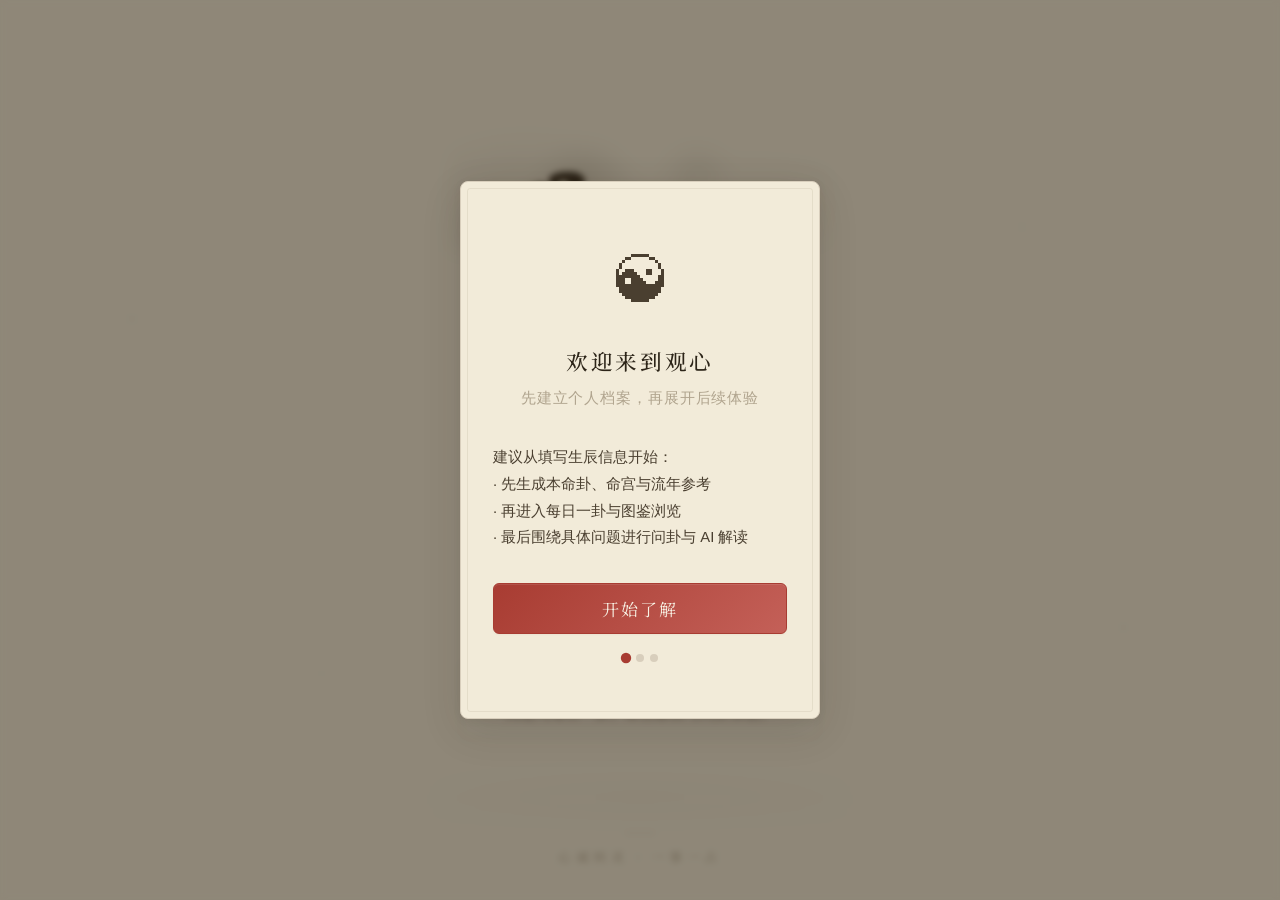
==== commit dd9f8b5f: "docs: 建立完整项目文档体系，同步最新代码变更 新增文档： - docs/PRD.md：结构化产品需求文档（功能清单、用户流程、验收标准） - docs/ARCHITECTURE.md：项目架构文" ====
--- a/prototype.html
+++ b/prototype.html
@@ -359,6 +359,19 @@
   pointer-events:none;z-index:10;
 }
 .result-inner{width:100%;max-width:560px;padding:var(--space-xl) var(--space-md);text-align:center}
+.entry-hero-note{
+  margin:var(--space-lg) auto 0;
+  max-width:360px;
+  padding:var(--space-sm) var(--space-md);
+  border:1px solid rgba(216,206,188,0.7);
+  border-radius:var(--radius-lg);
+  background:rgba(242,235,217,0.72);
+  font-family:var(--font-serif);
+  font-size:var(--text-sm);
+  color:var(--ink-light);
+  line-height:1.8;
+}
+.entry-hero-note strong{color:var(--ink-deep);font-weight:500}
 .result-title{
   font-family:var(--font-serif);font-size:var(--text-xl);color:var(--ink-deep);
   font-weight:500;letter-spacing:0.15em;margin-bottom:var(--space-lg);
@@ -409,6 +422,104 @@
 .tag:hover{transform:translateY(-1px)}
 .desc-text{font-size:var(--text-base);color:var(--ink-light);line-height:1.9;text-align:justify;margin-bottom:var(--space-xl);white-space:pre-line}
 .result-inner .btn-primary{width:100%;max-width:280px;margin:0 auto}
+.birth-intro-card{
+  margin:0 auto var(--space-lg);
+  width:100%;
+  max-width:420px;
+  padding:var(--space-md);
+  border:1px solid rgba(216,206,188,0.8);
+  border-radius:var(--radius-lg);
+  background:linear-gradient(180deg,rgba(248,243,230,0.96),rgba(242,235,217,0.88));
+  box-shadow:var(--shadow-sm);
+}
+.birth-intro-card h3{
+  font-family:var(--font-serif);
+  font-size:var(--text-base);
+  color:var(--ink-deep);
+  font-weight:500;
+  letter-spacing:0.08em;
+  margin-bottom:var(--space-xs);
+}
+.birth-intro-card p{
+  font-size:var(--text-sm);
+  color:var(--ink-light);
+  line-height:1.85;
+}
+.disclaimer-card{
+  margin-top:var(--space-lg);
+  padding:var(--space-md);
+  border-radius:var(--radius-lg);
+  border:1px solid rgba(168,60,50,0.12);
+  background:rgba(168,60,50,0.05);
+  text-align:left;
+}
+.disclaimer-card h4{
+  font-family:var(--font-serif);
+  font-size:var(--text-sm);
+  color:var(--cinnabar);
+  letter-spacing:0.08em;
+  margin-bottom:var(--space-xs);
+}
+.disclaimer-card p{
+  font-size:var(--text-sm);
+  color:var(--ink-light);
+  line-height:1.85;
+}
+.next-steps-card{
+  margin-top:var(--space-lg);
+  padding:var(--space-md);
+  border:1px solid rgba(106,142,110,0.18);
+  border-radius:var(--radius-lg);
+  background:rgba(106,142,110,0.05);
+  text-align:left;
+}
+.next-steps-card h4{
+  font-family:var(--font-serif);
+  font-size:var(--text-sm);
+  color:var(--jade);
+  letter-spacing:0.08em;
+  margin-bottom:var(--space-sm);
+}
+.next-steps-list{
+  display:flex;
+  flex-direction:column;
+  gap:var(--space-sm);
+}
+.next-step-btn{
+  width:100%;
+  text-align:left;
+  border:1px solid rgba(106,142,110,0.16);
+  border-radius:var(--radius-md);
+  background:rgba(248,243,230,0.92);
+  color:var(--ink);
+  padding:var(--space-sm) var(--space-md);
+  font-family:var(--font-serif);
+  font-size:var(--text-sm);
+  cursor:pointer;
+  transition:all 0.25s var(--ease-ink);
+}
+.next-step-btn strong{
+  display:block;
+  color:var(--ink-deep);
+  font-weight:500;
+  margin-bottom:2px;
+}
+.next-step-btn span{
+  display:block;
+  color:var(--ink-light);
+  font-size:var(--text-xs);
+  line-height:1.7;
+}
+.next-step-btn:hover{
+  border-color:rgba(106,142,110,0.32);
+  transform:translateY(-1px);
+  box-shadow:var(--shadow-sm);
+}
+.next-step-btn.is-done{
+  border-color:rgba(106,142,110,0.3);
+  background:rgba(106,142,110,0.08);
+}
+.next-step-btn.is-done strong{color:var(--jade)}
 
 /* ===== 首页 · 水墨风增强 ===== */
 #home-screen{background:var(--paper);justify-content:flex-start}
@@ -427,6 +538,58 @@
 .home-subtitle{
   font-family:var(--font-serif);font-size:var(--text-sm);color:var(--ink-light);
   letter-spacing:0.18em;font-weight:300;
+}
+.home-review-card{
+  display:none;
+  margin:0 auto var(--space-lg);
+  padding:var(--space-lg);
+  border:1px solid rgba(143,175,141,0.25);
+  border-radius:var(--radius-lg);
+  background:linear-gradient(135deg,rgba(248,243,230,0.96),rgba(237,230,211,0.88));
+  box-shadow:var(--shadow-sm);
+  text-align:left;
+}
+.home-review-eyebrow{
+  font-family:var(--font-serif);
+  font-size:var(--text-xs);
+  color:var(--jade);
+  letter-spacing:0.1em;
+  margin-bottom:var(--space-xs);
+}
+.home-review-card h3{
+  font-family:var(--font-serif);
+  font-size:var(--text-base);
+  color:var(--ink-deep);
+  font-weight:500;
+  margin-bottom:var(--space-sm);
+}
+.home-review-meta{
+  font-size:var(--text-xs);
+  color:var(--ink-faint);
+  margin-bottom:var(--space-sm);
+}
+.home-review-question{
+  font-family:var(--font-serif);
+  font-size:var(--text-sm);
+  color:var(--ink);
+  line-height:1.9;
+  margin-bottom:var(--space-sm);
+}
+.home-review-insight{
+  font-size:var(--text-sm);
+  color:var(--ink-light);
+  line-height:1.85;
+}
+.home-review-actions{
+  display:flex;
+  gap:var(--space-sm);
+  flex-wrap:wrap;
+  margin-top:var(--space-md);
+}
+.home-review-actions .btn{
+  min-height:40px;
+  padding:var(--space-xs) var(--space-md);
+  font-size:var(--text-sm);
 }
 /* 水墨分隔线 · 朱砂点缀 */
 .home-title-block::after{
@@ -633,9 +796,10 @@
   position:fixed;bottom:20%;left:50%;transform:translateX(-50%);
   background:rgba(44,36,24,0.75);color:var(--paper-light);padding:var(--space-sm) var(--space-lg);
   border-radius:var(--radius-md);font-size:var(--text-sm);
-  opacity:0;transition:opacity 0.3s;pointer-events:none;
-}
-.sc-toast.show{opacity:1}
+  opacity:0;transition:opacity 0.3s, transform 0.3s;pointer-events:none;
+  z-index:10020;box-shadow:var(--shadow-md);
+}
+.sc-toast.show{opacity:1;transform:translateX(-50%) translateY(-6px)}
 
 /* ===== 自定义确认弹窗 · 古朴风 ===== */
 .confirm-assy-overlay{
@@ -1264,6 +1428,30 @@
 .ai-result{margin-top:var(--space-md)}
 .ai-result h4{font-family:var(--font-serif);font-size:var(--text-base);color:var(--celadon);font-weight:500;letter-spacing:0.1em;margin-bottom:var(--space-sm)}
 .ai-result p{font-size:var(--text-sm);color:var(--ink);line-height:2}
+.ai-action-card h4{color:var(--jade)}
+.ai-action-grid{display:grid;gap:var(--space-sm)}
+.ai-action-item{
+  padding:var(--space-sm) var(--space-md);
+  border-radius:var(--radius-sm);
+  background:rgba(143,175,141,0.07);
+  border:1px solid rgba(143,175,141,0.14);
+}
+.ai-action-label{
+  display:block;
+  font-family:var(--font-serif);
+  font-size:var(--text-xs);
+  color:var(--jade);
+  letter-spacing:0.08em;
+  margin-bottom:4px;
+}
+.ai-action-value{
+  display:block;
+  font-size:var(--text-sm);
+  color:var(--ink);
+  line-height:1.85;
+}
+.ai-error h4{color:var(--cinnabar)}
+.ai-error p{color:var(--ink-light)}
 
 /* ===== 中式装饰元素 ===== */
 .deco-divider{
@@ -1329,6 +1517,44 @@
 }
 .history-search:focus{outline:none;border-color:var(--cinnabar)}
 .history-search::placeholder{color:var(--ink-faint)}
+.history-theme-bar{
+  display:flex;
+  gap:var(--space-sm);
+  flex-wrap:wrap;
+  margin-bottom:var(--space-md);
+}
+.history-theme-chip{
+  display:inline-flex;
+  align-items:center;
+  gap:6px;
+  padding:5px 12px;
+  border-radius:var(--radius-full);
+  border:1px solid rgba(143,175,141,0.18);
+  background:rgba(248,243,230,0.9);
+  color:var(--ink-light);
+  font-family:var(--font-serif);
+  font-size:var(--text-xs);
+  cursor:pointer;
+  transition:all 0.2s;
+}
+.history-theme-chip:hover{border-color:var(--jade);color:var(--jade)}
+.history-theme-chip.active{
+  background:rgba(143,175,141,0.12);
+  border-color:var(--jade);
+  color:var(--jade);
+}
+.history-theme-badge{
+  display:inline-flex;
+  align-items:center;
+  padding:2px 10px;
+  border-radius:var(--radius-full);
+  background:rgba(143,175,141,0.08);
+  border:1px solid rgba(143,175,141,0.16);
+  color:var(--jade);
+  font-family:var(--font-serif);
+  font-size:var(--text-xs);
+  margin-top:6px;
+}
 /* 月报卡片 */
 .monthly-report{
   background:linear-gradient(135deg,var(--paper-light) 0%,var(--silk) 100%);
@@ -1502,10 +1728,12 @@
 .bz-wx-tag.ke{background:var(--cinnabar-bg);color:var(--cinnabar);border:1px solid rgba(168,60,50,0.2)}
 .bz-wx-tag.bi{background:var(--gold-light);color:var(--gold);border:1px solid rgba(139,115,85,0.2)}
 /* ===== 卦象图鉴 ===== */
-.enc-header{padding:var(--space-lg) var(--space-md) var(--space-sm);text-align:center;border-bottom:1px solid var(--ink-ghost);margin-bottom:var(--space-md);position:relative}
+.enc-header{padding:var(--space-lg) var(--space-md) var(--space-sm);text-align:center;border-bottom:1px solid var(--ink-ghost);margin-bottom:var(--space-md)}
+.enc-header-top{display:flex;align-items:center;justify-content:flex-start;margin-bottom:var(--space-md)}
+.enc-header-title{display:flex;flex-direction:column;align-items:center;justify-content:center;width:100%}
 .enc-header h2{font-family:var(--font-display);font-size:1.5rem;color:var(--ink-deep);margin:0 0 var(--space-xs);letter-spacing:0.15em}
 .enc-header p{font-family:var(--font-serif);font-size:var(--text-xs);color:var(--ink-faint);margin:0;letter-spacing:0.08em}
-.enc-back-btn{position:absolute;left:var(--space-md);top:var(--space-lg);background:none;border:1px solid var(--ink-ghost);border-radius:var(--radius-sm);padding:var(--space-xs) var(--space-sm);font-family:var(--font-serif);font-size:var(--text-sm);color:var(--ink-light);cursor:pointer;transition:all 0.2s;-webkit-tap-highlight-color:transparent}
+.enc-back-btn{flex-shrink:0;background:none;border:1px solid var(--ink-ghost);border-radius:var(--radius-sm);padding:var(--space-xs) var(--space-sm);font-family:var(--font-serif);font-size:var(--text-sm);color:var(--ink-light);cursor:pointer;transition:all 0.2s;-webkit-tap-highlight-color:transparent}
 .enc-back-btn:hover{border-color:var(--ink-light);color:var(--ink-deep)}
 .enc-search{position:relative;padding:0 var(--space-md);margin-bottom:var(--space-md)}
 .enc-search input{width:100%;box-sizing:border-box;font-family:var(--font-serif);font-size:var(--text-sm);color:var(--ink);background:var(--silk);border:1px solid var(--ink-ghost);border-radius:var(--radius-md);padding:10px 12px 10px 36px;outline:none;transition:border-color 0.25s;-webkit-appearance:none}
@@ -1527,6 +1755,11 @@
 .enc-card-name{font-family:var(--font-display);font-size:1.1rem;color:var(--ink-deep);text-align:center;margin-bottom:2px;letter-spacing:0.08em}
 .enc-card-trigram{font-family:var(--font-serif);font-size:var(--text-xs);color:var(--ink-light);text-align:center;margin-bottom:var(--space-sm)}
 .enc-card-tags{display:flex;gap:var(--space-xs);flex-wrap:wrap;justify-content:center}
+@media(max-width:520px){
+  .enc-header{padding-top:var(--space-md)}
+  .enc-header-top{margin-bottom:var(--space-sm)}
+  .enc-back-btn{font-size:var(--text-xs);padding:4px 10px}
+}
 .enc-card-tag{font-family:var(--font-serif);font-size:0.65rem;color:var(--ink-faint);background:var(--gold-light);border-radius:999px;padding:1px 8px;line-height:1.7;white-space:nowrap}
 .enc-detail-overlay{display:none;position:fixed;inset:0;z-index:1000;background:rgba(44,36,24,0.65);align-items:flex-start;justify-content:center;padding:var(--space-lg) var(--space-md);overflow-y:auto;-webkit-overflow-scrolling:touch;opacity:0;transition:opacity 0.25s ease}
 .enc-detail-overlay.active{display:flex;opacity:1}
@@ -1590,7 +1823,10 @@
     </div>
     <p class="splash-subtitle">以易观心 · 明悟自性</p>
     <p class="splash-verse"><span>天行健</span><span>君子以自强不息</span></p>
-    <button class="btn-ink" onclick="goTo('home');localStorage.setItem('guanxin_onboarded','1')">开始探索</button>
+    <button class="btn-ink" onclick="startPrimaryJourney()">开始探索</button>
+    <div class="entry-hero-note">
+      <strong>从填写生辰信息开始。</strong> 先建立个人命理档案，再进入每日一卦、命宫解读与问卦体验。
+    </div>
   </div>
   <div class="splash-hint">心诚则灵 · 一事一占</div>
 </div>
@@ -1599,7 +1835,11 @@
 <div id="birthday-screen" class="screen scrollable">
   <div class="birthday-header">
     <h2>完善个人信息</h2>
-    <p>输入您的生辰信息，计算本命卦</p>
+    <p>从这里开始，建立你的个人命理档案</p>
+  </div>
+  <div class="birth-intro-card">
+    <h3>为什么先填写生辰信息</h3>
+    <p>录入后可生成本命卦、命宫与流年参考，也能让后续浏览与解读更贴近你的个人视角。</p>
   </div>
   <form class="birthday-form" onsubmit="return handleSubmit(event)">
     <div class="form-field">
@@ -1651,6 +1891,12 @@
     </div>
     <button type="submit" class="btn btn-primary">确认并计算</button>
   </form>
+  <div class="birthday-form">
+    <div class="disclaimer-card">
+      <h4>使用前说明</h4>
+      <p>生辰信息仅保存在当前浏览器本地，用于生成个人卦象参考。内容仅供传统文化体验与自我观察，不构成医疗、法律、投资或心理治疗建议。</p>
+    </div>
+  </div>
 </div>
 
 <!-- ===== 加载页 ===== -->
@@ -1683,7 +1929,11 @@
     </div>
     <div class="tags-row" id="tags-row"></div>
     <p class="desc-text" id="desc-text"></p>
-    <button class="btn btn-primary" onclick="goTo('home')">进入观心</button>
+    <div class="disclaimer-card" style="text-align:left">
+      <h4>结果说明</h4>
+      <p>以下内容用于帮助你从传统文化视角理解个人特质与节奏变化，请把它当作启发式参考，而不是绝对判断依据。</p>
+    </div>
+    <button class="btn btn-primary" onclick="goTo('home')">查看完整功能</button>
   </div>
 </div>
 
@@ -1693,9 +1943,27 @@
     <button class="home-settings-btn" onclick="openSettings()" title="设置">&#9881;</button>
     <div class="home-title-block">
       <h1 class="home-title">观 心</h1>
-      <p class="home-subtitle">以易观心 · 明悟自性</p>
+      <p class="home-subtitle">先看自己的命理档案，再延展到每日学习与问卦</p>
+    </div>
+    <div class="home-review-card" id="home-review-card">
+      <div class="home-review-eyebrow">七日回看</div>
+      <h3 id="home-review-title">回看一周前的这次提问</h3>
+      <div class="home-review-meta" id="home-review-meta"></div>
+      <p class="home-review-question" id="home-review-question"></p>
+      <p class="home-review-insight" id="home-review-insight"></p>
+      <div class="home-review-actions">
+        <button class="btn btn-primary" onclick="openSevenDayReview()">回看这次卦象</button>
+        <button class="btn btn-outline" onclick="showHistory()">去历史记录</button>
+      </div>
     </div>
     <div class="home-grid">
+      <div class="feature-card" onclick="showBaZhai()">
+        <div class="card-icon">&#129504;</div>
+        <div>
+          <h3 class="card-title">命宫解读</h3>
+          <p class="card-desc">从你的生辰信息出发，查看本命卦与流年参考</p>
+        </div>
+      </div>
       <div class="feature-card" onclick="showDailyHex()">
         <div class="card-icon">&#9775;</div>
         <div>
@@ -1708,13 +1976,6 @@
         <div>
           <h3 class="card-title">以事问卦</h3>
           <p class="card-desc">心中所惑，诚心问卦以求指引</p>
-        </div>
-      </div>
-      <div class="feature-card" onclick="showBaZhai()">
-        <div class="card-icon">&#129504;</div>
-        <div>
-          <h3 class="card-title">命宫解读</h3>
-          <p class="card-desc">个人卦象特质与流年五行参考</p>
         </div>
       </div>
     </div>
@@ -1887,13 +2148,48 @@
     </div>
     <!-- AI白话解读 -->
     <div class="ai-btn-wrap">
+      <div class="disclaimer-card" style="margin-bottom:var(--space-md)">
+        <h4>AI 解读说明</h4>
+        <p>AI 会将卦辞转换成更易理解的现代语言，但结果仍属于文化体验与启发式建议，请不要作为医疗、法律、投资或心理治疗依据。</p>
+      </div>
       <button class="btn btn-outline" id="ai-btn" onclick="requestAIInterpret()" style="border-color:var(--celadon);color:var(--celadon);font-size:var(--text-sm)">
         &#10024; AI白话解读
       </button>
       <div id="ai-loading" class="ai-loading">AI正在解读卦象...</div>
+      <div id="ai-action-card" class="div-interpret ai-action-card" style="display:none">
+        <h4>&#10024; 行动卡</h4>
+        <div class="ai-action-grid">
+          <div class="ai-action-item"><span class="ai-action-label">整体寓意</span><span class="ai-action-value" id="ai-overall"></span></div>
+          <div class="ai-action-item"><span class="ai-action-label">当前形势</span><span class="ai-action-value" id="ai-current"></span></div>
+          <div class="ai-action-item"><span class="ai-action-label">建议行动</span><span class="ai-action-value" id="ai-action"></span></div>
+          <div class="ai-action-item"><span class="ai-action-label">今日避免</span><span class="ai-action-value" id="ai-avoid"></span></div>
+          <div class="ai-action-item"><span class="ai-action-label">一句提醒</span><span class="ai-action-value" id="ai-reminder"></span></div>
+        </div>
+      </div>
+      <div id="ai-error" class="div-interpret ai-error" style="display:none">
+        <h4>AI 暂时不可用</h4>
+        <p id="ai-error-text"></p>
+      </div>
       <div id="ai-result" class="div-interpret ai-result" style="display:none">
         <h4>&#10024; AI解读</h4>
         <p id="ai-result-text" style="line-height:2"></p>
+      </div>
+    </div>
+    <div class="next-steps-card">
+      <h4>下一步可以这样继续</h4>
+      <div class="next-steps-list">
+        <button class="next-step-btn" id="favorite-result-btn" onclick="favoriteCurrentResult()" aria-pressed="false">
+          <strong>收藏这次卦象</strong>
+          <span>把这次启示留在历史记录里，之后回看更方便。</span>
+        </button>
+        <button class="next-step-btn" onclick="showDailyHex()">
+          <strong>去读今日一卦</strong>
+          <span>把这次问题延展到每天的固定学习与打卡节奏。</span>
+        </button>
+        <button class="next-step-btn" onclick="showEncyclopedia()">
+          <strong>查看相关卦象图鉴</strong>
+          <span>从卦辞、关键词和上下卦结构继续深入理解这次结果。</span>
+        </button>
       </div>
     </div>
     <!-- 分享操作栏 -->
@@ -1931,6 +2227,7 @@
       <button class="history-filter-btn" onclick="filterHistory('fav')" id="hf-fav">&#9733; 收藏</button>
       <input class="history-search" id="history-search" placeholder="搜索卦名或问题..." oninput="filterHistory('search')">
     </div>
+    <div class="history-theme-bar" id="history-theme-bar" style="display:none"></div>
     <div class="history-list" id="history-list">
       <!-- populated by JS -->
     </div>
@@ -1947,8 +2244,12 @@
 <!-- ===== 卦象图鉴 ===== -->
 <div id="encyclopedia-screen" class="screen scrollable">
   <div class="enc-header">
-    <button class="enc-back-btn" onclick="goTo('home')">&larr; 返回</button>
-    <h2>周易六十四卦</h2>
+    <div class="enc-header-top">
+      <button class="enc-back-btn" onclick="goTo('home')">&larr; 返回</button>
+    </div>
+    <div class="enc-header-title">
+      <h2>周易六十四卦</h2>
+    </div>
     <p>观卦象以知天命 · 察爻辞以通人事</p>
   </div>
   <div class="enc-search">
@@ -2213,6 +2514,49 @@
 63:{k:['既成','守成','防衰'],t:'完成'},64:{k:['未成','希望','慎终'],t:'开始'}
 };
 
+const THEME_LABELS={
+  all:'全部主题',
+  work:'工作与方向',
+  relationship:'关系与沟通',
+  growth:'自我成长',
+  emotion:'情绪整理',
+  other:'未分类'
+};
+const THEME_KEYWORDS={
+  work:['工作','事业','职业','项目','老板','同事','客户','offer','晋升','跳槽','副业','赚钱','财运','合作','方向'],
+  relationship:['感情','爱情','关系','伴侣','对象','婚','分手','前任','朋友','家人','父母','孩子','相处','沟通'],
+  growth:['成长','学习','修身','改变','选择','坚持','自律','行动','目标','习惯','提升','反思'],
+  emotion:['焦虑','压力','情绪','内耗','失眠','害怕','难过','痛苦','迷茫','不安','担心','纠结']
+};
+const HEX_THEME_FALLBACK={
+  感情:'relationship',
+  家庭:'relationship',
+  人际:'relationship',
+  冲突:'relationship',
+  修身:'growth',
+  学习:'growth',
+  坚持:'growth',
+  成长:'growth',
+  改革:'growth',
+  开始:'growth',
+  完成:'growth',
+  开创:'growth',
+  积累:'growth',
+  转折:'emotion',
+  困难:'emotion',
+  等待:'emotion',
+  得失:'emotion',
+  行动:'work',
+  决断:'work',
+  组织:'work',
+  收获:'work',
+  力量:'work',
+  根基:'work',
+  通泰:'work',
+  变通:'work',
+  光明:'growth'
+};
+
 /* 命宫关键词 */
 const MG_KW={1:['智慧','灵活','洞察','适应'],2:['包容','稳重','踏实','厚德'],
   3:['行动','突破','勇气','开创'],4:['沟通','协调','柔韧','渗透'],
@@ -2705,6 +3049,7 @@
 
 async function saveDivRecord(record){
   try{
+    record = normalizeRecord(record);
     const db = await openDB();
     const tx = db.transaction(STORE_NAME,'readwrite');
     tx.objectStore(STORE_NAME).put(record);
@@ -2717,7 +3062,7 @@
     const db = await openDB();
     const tx = db.transaction(STORE_NAME,'readonly');
     const req = tx.objectStore(STORE_NAME).get(dateStr);
-    return new Promise((res,rej)=>{ req.onsuccess=()=>res(req.result||null); req.onerror=rej; });
+    return new Promise((res,rej)=>{ req.onsuccess=()=>res(normalizeRecord(req.result||null)); req.onerror=rej; });
   }catch(e){ return null; }
 }
 
@@ -2727,6 +3072,93 @@
 let lastDivQuestion = null;
 let pendingCallback = null;
 let shakeListenerActive = false;
+let _homeReviewDateKey = null;
+
+function inferThemeKey(question, hex){
+  var q = (question || '').toLowerCase();
+  var keys = Object.keys(THEME_KEYWORDS);
+  for(var i=0;i<keys.length;i++){
+    var themeKey = keys[i];
+    var words = THEME_KEYWORDS[themeKey];
+    for(var j=0;j<words.length;j++){
+      if(q.indexOf(words[j].toLowerCase())!==-1) return themeKey;
+    }
+  }
+  var hexTag = hex && GUA_TAGS[hex.id] ? GUA_TAGS[hex.id].t : '';
+  return HEX_THEME_FALLBACK[hexTag] || 'other';
+}
+
+function getThemeInfo(record){
+  if(!record) return {key:'other',label:THEME_LABELS.other};
+  var key = record.themeKey || inferThemeKey(record.question, record.result);
+  return {key:key, label:THEME_LABELS[key] || THEME_LABELS.other};
+}
+
+function normalizeRecord(record){
+  if(!record) return record;
+  if(!record.timestamp) record.timestamp = Date.now();
+  var theme = getThemeInfo(record);
+  record.themeKey = theme.key;
+  record.themeLabel = theme.label;
+  if(record.favorite && typeof record.fav === 'undefined') record.fav = true;
+  if(record.fav && typeof record.favorite === 'undefined') record.favorite = true;
+  return record;
+}
+
+function formatRecordDate(record){
+  if(!record) return '';
+  var ts = record.timestamp || Date.now();
+  var d = new Date(ts);
+  if(isNaN(d.getTime())) return record.date || '';
+  return d.getFullYear()+'年'+(d.getMonth()+1)+'月'+d.getDate()+'日';
+}
+
+function generateReviewInsight(record){
+  var theme = getThemeInfo(record).label;
+  var hexName = record && record.result ? ('第'+record.result.id+'卦 '+record.result.name) : '这次卦象';
+  return '七天后再看，'+hexName+'更像是一个关于“'+theme+'”的提醒。与其急着求答案，不如回想这几天你的情绪、关系或行动是否已经悄悄发生了变化。';
+}
+
+async function markRecordReviewed(dateKey){
+  var record = await loadDivRecord(dateKey);
+  if(!record) return;
+  record.reviewedAt = Date.now();
+  await saveDivRecord(record);
+}
+
+async function updateHomeReviewCard(){
+  var card = document.getElementById('home-review-card');
+  if(!card) return;
+  var records = await loadAllRecords();
+  var now = Date.now();
+  var threshold = 7 * 24 * 60 * 60 * 1000;
+  var candidate = records
+    .filter(function(r){ return r && r.timestamp && (now - r.timestamp >= threshold) && !r.reviewedAt; })
+    .sort(function(a,b){ return (b.timestamp||0) - (a.timestamp||0); })[0];
+  if(!candidate){
+    card.style.display = 'none';
+    _homeReviewDateKey = null;
+    return;
+  }
+  _homeReviewDateKey = candidate.date;
+  document.getElementById('home-review-meta').textContent = formatRecordDate(candidate)+' · '+getThemeInfo(candidate).label;
+  document.getElementById('home-review-question').textContent = candidate.question ? ('“'+candidate.question+'”') : ('第'+candidate.result.id+'卦 '+candidate.result.name);
+  document.getElementById('home-review-insight').textContent = generateReviewInsight(candidate);
+  card.style.display = 'block';
+}
+
+async function openSevenDayReview(){
+  if(!_homeReviewDateKey){ showHistory(); return; }
+  var record = await loadDivRecord(_homeReviewDateKey);
+  if(!record) return;
+  await markRecordReviewed(record.date);
+  lastDivResult = record.result;
+  lastDivQuestion = record.question;
+  lastDivDate = record.date;
+  showDivResult(record.result, record.question, '七日回看 · '+formatRecordDate(record));
+  restoreAIContent(record);
+  updateHomeReviewCard();
+}
 
 function resetBamboo(){
   const qian = document.getElementById('qian-container');
@@ -3093,13 +3525,11 @@
 
 function showDivResult(hex, question, title){
   document.getElementById('div-title').textContent = title;
-  /* 重置AI解读区域 */
   var aiBtn = document.getElementById('ai-btn');
   var aiLoading = document.getElementById('ai-loading');
-  var aiResult = document.getElementById('ai-result');
   if(aiBtn){ aiBtn.disabled = false; }
   if(aiLoading){ aiLoading.style.display = 'none'; }
-  if(aiResult){ aiResult.style.display = 'none'; }
+  clearAIContent();
   const qEl = document.getElementById('div-question');
   if(question){qEl.style.display='block';qEl.textContent='\u201C'+question+'\u201D';}
   else{qEl.style.display='none';}
@@ -3215,6 +3645,13 @@
   if(el){el.classList.add('active');window.scrollTo(0,0);}
 }
 
+function startPrimaryJourney(){
+  localStorage.setItem('guanxin_onboarded','1');
+  var onboard=document.getElementById('onboard-overlay');
+  if(onboard) onboard.classList.remove('active');
+  goTo('birthday');
+}
+
 /* ===== 性别选择 ===== */
 document.addEventListener('DOMContentLoaded',()=>{
   const gr=document.getElementById('gender-row');
@@ -3232,6 +3669,7 @@
   checkOnboard();
   /* 更新打卡徽章 */
   updateCheckinBadge();
+  updateHomeReviewCard();
   /* 检查好友分享链接 */
   checkFriendLink();
 });
@@ -3298,6 +3736,28 @@
   goTo('result');
 }
 
+async function favoriteCurrentResult(){
+  if(!lastDivResult || !lastDivDate){ showToast('当前暂无可收藏的卦象'); return; }
+  try{
+    var record = await loadDivRecord(lastDivDate);
+    if(!record){ showToast('未找到对应记录'); return; }
+    var alreadyFav = !!(record.favorite || record.fav);
+    record.favorite = true;
+    record.fav = true;
+    await saveDivRecord(record);
+    var favBtn = document.getElementById('favorite-result-btn');
+    if(favBtn){
+      favBtn.classList.add('is-done');
+      favBtn.setAttribute('aria-pressed', 'true');
+      favBtn.querySelector('strong').textContent = '已收藏这次卦象';
+      favBtn.querySelector('span').textContent = '可在占卦历史的收藏列表中快速找到它';
+    }
+    showToast(alreadyFav ? '这次卦象已在收藏中' : '已收藏这次卦象');
+  }catch(e){
+    showToast('收藏失败，请稍后再试');
+  }
+}
+
 /* ===== 自定义确认弹窗 ===== */
 let caCallback = null;
 function showConfirmAssy(title, msg, callback){
@@ -3316,9 +3776,11 @@
 
 function showToast(msg){
   const t = document.getElementById('sc-toast');
+  if(!t) return;
   t.textContent = msg;
   t.classList.add('show');
-  setTimeout(()=> t.classList.remove('show'), 2000);
+  if(t._timer) clearTimeout(t._timer);
+  t._timer = setTimeout(()=> t.classList.remove('show'), 2200);
 }
 
 /* 生成分享卡片（Canvas绘制 · 古朴水墨风） */
@@ -3715,7 +4177,7 @@
     const store = tx.objectStore('records');
     const req = store.getAll();
     return new Promise(function(resolve){
-      req.onsuccess = function(){ resolve(req.result || []); };
+      req.onsuccess = function(){ resolve((req.result || []).map(normalizeRecord)); };
       req.onerror = function(){ resolve([]); };
     });
   }catch(e){ return []; }
@@ -3726,6 +4188,8 @@
   // Show filter bar
   var filterBar = document.getElementById('history-filter-bar');
   if(filterBar) filterBar.style.display = 'flex';
+  var themeBar = document.getElementById('history-theme-bar');
+  if(themeBar) themeBar.style.display = 'flex';
   const list = document.getElementById('history-list');
   list.innerHTML = '<p class="history-empty">加载中...</p>';
   const records = await loadAllRecords();
@@ -3733,6 +4197,7 @@
   window._historyRecords = _allHistoryRecords;
   _historyFilter = 'all';
   _historySearch = '';
+  _historyTheme = 'all';
   var searchEl = document.getElementById('history-search');
   if(searchEl) searchEl.value = '';
   // Reset filter button states
@@ -3743,6 +4208,7 @@
   for(var i=0;i<_allHistoryRecords.length;i++){
     window._historyIdxMap[_allHistoryRecords[i].date] = i;
   }
+  renderHistoryThemeBar();
   renderHistoryList();
 }
 
@@ -3756,16 +4222,7 @@
   lastDivDate = r.date;
   showDivResult(r.result, r.question, '历史占卦');
   goTo('divination');
-  /* Restore AI result if available */
-  if(r.aiResult){
-    var aiResultEl = document.getElementById('ai-result');
-    var aiTextEl = document.getElementById('ai-result-text');
-    if(aiResultEl && aiTextEl){
-      aiTextEl.textContent = r.aiResult;
-      aiResultEl.style.display = 'block';
-    }
-    window._lastAIResult = r.aiResult;
-  }
+  restoreAIContent(r);
 }
 
 /* ===== 数字起卦 ===== */
@@ -3881,27 +4338,176 @@
 function openSettings(){
   var overlay = document.getElementById('settings-overlay');
   var input = document.getElementById('api-key-input');
-  input.value = localStorage.getItem('guanxin_apikey') || '';
+  if(input){
+    input.value = localStorage.getItem('guanxin_apikey') || '';
+  }
   overlay.classList.add('active');
 }
 function closeSettings(){ document.getElementById('settings-overlay').classList.remove('active'); }
 function saveApiKey(){
-  var key = document.getElementById('api-key-input').value.trim();
-  if(key) localStorage.setItem('guanxin_apikey', key);
-  else localStorage.removeItem('guanxin_apikey');
+  var input = document.getElementById('api-key-input');
+  var key = input ? input.value.trim() : '';
+  if(key){
+    localStorage.setItem('guanxin_apikey', key);
+    closeSettings();
+    showToast('已保存本地 Qwen Key，将优先用于当前浏览器');
+    return;
+  }
   closeSettings();
-  showToast('API Key已保存');
+  localStorage.removeItem('guanxin_apikey');
+  showToast('未填写本地 Key，将使用服务端环境变量');
+}
+
+function parseAIActionCard(text, hex){
+  var labels = ['整体寓意','当前形势','建议行动','今日避免','一句提醒','详细解读'];
+  var sections = {};
+  for(var i=0;i<labels.length;i++){
+    var label = labels[i];
+    var token = label + '：';
+    var start = text.indexOf(token);
+    if(start===-1) continue;
+    start += token.length;
+    var end = text.length;
+    for(var j=i+1;j<labels.length;j++){
+      var next = text.indexOf(labels[j] + '：', start);
+      if(next!==-1 && next < end) end = next;
+    }
+    sections[label] = text.slice(start, end).trim();
+  }
+  if(!sections['整体寓意'] || !sections['建议行动']){
+    var summary = generateSummary(hex);
+    sections['整体寓意'] = sections['整体寓意'] || summary.s1;
+    sections['当前形势'] = sections['当前形势'] || '当前更适合先看清局势，再决定是否推进。';
+    sections['建议行动'] = sections['建议行动'] || summary.s2.replace(/^宜/, '');
+    sections['今日避免'] = sections['今日避免'] || '避免在情绪上头时急于做结论，避免反复追问同一个问题。';
+    sections['一句提醒'] = sections['一句提醒'] || summary.s3;
+    sections['详细解读'] = sections['详细解读'] || text;
+  }
+  return {
+    overall: sections['整体寓意'] || '',
+    current: sections['当前形势'] || '',
+    action: sections['建议行动'] || '',
+    avoid: sections['今日避免'] || '',
+    reminder: sections['一句提醒'] || '',
+    detail: sections['详细解读'] || text
+  };
+}
+function renderAIActionCard(actionData){
+  var card = document.getElementById('ai-action-card');
+  if(!card) return;
+  if(!actionData){
+    card.style.display = 'none';
+    ['ai-overall','ai-current','ai-action','ai-avoid','ai-reminder'].forEach(function(id){
+      var el = document.getElementById(id);
+      if(el) el.textContent = '';
+    });
+    return;
+  }
+  document.getElementById('ai-overall').textContent = actionData.overall || '';
+  document.getElementById('ai-current').textContent = actionData.current || '';
+  document.getElementById('ai-action').textContent = actionData.action || '';
+  document.getElementById('ai-avoid').textContent = actionData.avoid || '';
+  document.getElementById('ai-reminder').textContent = actionData.reminder || '';
+  card.style.display = 'block';
+}
+function renderAIError(message){
+  var card = document.getElementById('ai-error');
+  var textEl = document.getElementById('ai-error-text');
+  if(!card || !textEl) return;
+  if(!message){
+    textEl.textContent = '';
+    card.style.display = 'none';
+    return;
+  }
+  textEl.textContent = message;
+  card.style.display = 'block';
+}
+function clearAIContent(){
+  renderAIActionCard(null);
+  renderAIError('');
+  var aiResultEl = document.getElementById('ai-result');
+  var aiTextEl = document.getElementById('ai-result-text');
+  if(aiTextEl) aiTextEl.textContent = '';
+  if(aiResultEl) aiResultEl.style.display = 'none';
+  window._lastAIResult = null;
+}
+function restoreAIContent(record){
+  clearAIContent();
+  if(!record) return;
+  if(record.aiAction) renderAIActionCard(record.aiAction);
+  if(record.aiResult){
+    var aiResultEl = document.getElementById('ai-result');
+    var aiTextEl = document.getElementById('ai-result-text');
+    if(aiResultEl && aiTextEl){
+      aiTextEl.textContent = record.aiResult;
+      aiResultEl.style.display = 'block';
+    }
+    window._lastAIResult = record.aiResult;
+  }
+}
+function getFriendlyAIError(rawMessage){
+  var msg = rawMessage || '';
+  if(msg.indexOf('DASHSCOPE_API_KEY')!==-1){
+    return 'AI 解读暂未启用。请先在右上角设置里填写可用的 Qwen Key，或在服务端配置 DASHSCOPE_API_KEY。';
+  }
+  if(msg.indexOf('401')!==-1 || msg.indexOf('Unauthorized')!==-1){
+    return 'AI 解读认证失败，请检查你填写的 Qwen Key 是否有效。';
+  }
+  if(msg.indexOf('404')!==-1){
+    return '没有找到 AI 解读接口。请确认当前页面是通过 python server.py 启动，而不是直接打开 index.html。';
+  }
+  if(msg.indexOf('Failed to fetch')!==-1 || msg.indexOf('NetworkError')!==-1){
+    return 'AI 解读连接失败。若你已填写本地 Qwen Key，可能是网络或跨域异常；若未填写，请确认本地代理服务正在运行。';
+  }
+  return 'AI 解读暂时没有成功返回内容，你可以稍后再试，或者先查看卦辞、启示和七日回看。';
+}
+
+async function requestAIByBrowserKey(localKey, payload){
+  var resp = await fetch('https://dashscope.aliyuncs.com/compatible-mode/v1/chat/completions', {
+    method:'POST',
+    headers:{
+      'Content-Type':'application/json',
+      'Authorization':'Bearer ' + localKey
+    },
+    body: JSON.stringify({
+      model: payload.model,
+      messages:[{role:'user',content:payload.prompt}],
+      max_tokens: payload.max_tokens,
+      temperature: payload.temperature
+    })
+  });
+  var data = await resp.json();
+  if(!resp.ok){
+    throw new Error((data && data.error && data.error.message) || ('API error: '+resp.status));
+  }
+  return {
+    text: (data.choices && data.choices[0] && data.choices[0].message) ? data.choices[0].message.content : ''
+  };
+}
+
+async function requestAIByProxy(localKey, payload){
+  var resp = await fetch('/api/ai-interpret', {
+    method:'POST',
+    headers: Object.assign(
+      {'Content-Type':'application/json'},
+      localKey ? {'X-DashScope-Api-Key': localKey} : {}
+    ),
+    body: JSON.stringify(payload)
+  });
+  var data = await resp.json();
+  if(!resp.ok) throw new Error((data && (data.error || data.details)) || ('API error: '+resp.status));
+  return data;
 }
 
 /* ===== AI白话解读（DashScope/Qwen） ===== */
 async function requestAIInterpret(){
-  var apiKey = localStorage.getItem('guanxin_apikey') || 'sk-80d2d09cff77454c8aab0f416a6f61ad';
   var hex = lastDivResult;
   if(!hex){ showToast('暂无卦象'); return; }
 
   var btn = document.getElementById('ai-btn');
   var loading = document.getElementById('ai-loading');
   var result = document.getElementById('ai-result');
+  clearAIContent();
 
   btn.disabled = true;
   loading.style.display = 'block';
@@ -3922,30 +4528,39 @@
     (yaoText ? '动爻爻辞：' + yaoText.t + '\n爻辞解读：' + yaoText.a + '\n' : '') +
     (hex.huHex ? '互卦：第' + hex.huHex.id + '卦 ' + hex.huHex.name + '\n' : '') +
     (hex.bianHex ? '变卦：第' + hex.bianHex.id + '卦 ' + hex.bianHex.name + '\n' : '') +
-    '\n请用3-5段话，从以下角度解读：\n' +
-    '1. 这个卦象对用户问题的整体寓意\n' +
-    '2. 当前形势分析和建议行动方向\n' +
-    '3. 需要注意的事项和可能的变化\n' +
+    '\n请严格按以下格式输出，不要使用 markdown 标题，不要使用代码块：\n' +
+    '整体寓意：...\n' +
+    '当前形势：...\n' +
+    '建议行动：...\n' +
+    '今日避免：...\n' +
+    '一句提醒：...\n' +
+    '详细解读：...\n' +
     '语气温暖有力量，像一位智慧长者在给予建议。不要使用过于玄学的术语，要让普通人也能理解。';
 
   try{
-    var resp = await fetch('https://dashscope.aliyuncs.com/compatible-mode/v1/chat/completions', {
-      method:'POST',
-      headers:{'Content-Type':'application/json','Authorization':'Bearer '+apiKey},
-      body: JSON.stringify({
-        model:'qwen-plus',
-        messages:[{role:'user',content:prompt}],
-        max_tokens:1500,
-        temperature:0.8
-      })
-    });
-
-    if(!resp.ok) throw new Error('API error: '+resp.status);
-    var data = await resp.json();
-    var text = (data.choices && data.choices[0] && data.choices[0].message) ? data.choices[0].message.content : '解读生成失败';
+    var localKey = (localStorage.getItem('guanxin_apikey') || '').trim();
+    var payload = {
+      model:'qwen-plus',
+      prompt: prompt,
+      max_tokens:1500,
+      temperature:0.8
+    };
+    var data;
+    if(localKey){
+      try{
+        data = await requestAIByBrowserKey(localKey, payload);
+      }catch(browserErr){
+        data = await requestAIByProxy(localKey, payload);
+      }
+    } else {
+      data = await requestAIByProxy('', payload);
+    }
+    var text = data.text || '解读生成失败';
+    var aiAction = parseAIActionCard(text, hex);
 
     result.style.display = 'block';
     document.getElementById('ai-result-text').textContent = text;
+    renderAIActionCard(aiAction);
 
     /* Persist AI result to current record */
     window._lastAIResult = text;
@@ -3955,12 +4570,14 @@
       var existing = await loadDivRecord(today);
       if(existing){
         existing.aiResult = text;
+        existing.aiAction = aiAction;
         await saveDivRecord(existing);
       }
     }catch(saveErr){ console.warn('保存AI解读失败:', saveErr); }
 
   } catch(e){
-    showToast('AI解读失败：'+e.message);
+    showToast('AI解读暂时不可用');
+    renderAIError(getFriendlyAIError(e && e.message ? e.message : ''));
   } finally {
     btn.disabled = false;
     loading.style.display = 'none';
@@ -3977,6 +4594,10 @@
 function closeOnboard(){
   document.getElementById('onboard-overlay').classList.remove('active');
   localStorage.setItem('guanxin_onboarded','1');
+  var hasBirth=!!localStorage.getItem('guanxin_birth');
+  if(!hasBirth){
+    goTo('birthday');
+  }
 }
 function checkOnboard(){
   if(!localStorage.getItem('guanxin_onboarded')){
@@ -4071,6 +4692,7 @@
 var _historyFilter = 'all';
 var _historySearch = '';
 var _allHistoryRecords = [];
+var _historyTheme = 'all';
 
 function toggleFavorite(dateKey, btnEl){
   openDB().then(function(db){
@@ -4080,13 +4702,43 @@
       var rec = e.target.result;
       if(!rec) return;
       rec.fav = !rec.fav;
+      rec.favorite = rec.fav;
       store.put(rec);
       if(btnEl){
         btnEl.classList.toggle('active', rec.fav);
         btnEl.innerHTML = rec.fav ? '&#9733;' : '&#9734;';
       }
+      showHistory();
     };
   });
+}
+function setHistoryTheme(themeKey){
+  _historyTheme = themeKey || 'all';
+  renderHistoryThemeBar();
+  renderHistoryList();
+}
+function renderHistoryThemeBar(){
+  var themeBar = document.getElementById('history-theme-bar');
+  if(!themeBar) return;
+  if(!_allHistoryRecords.length){
+    themeBar.style.display = 'none';
+    themeBar.innerHTML = '';
+    return;
+  }
+  themeBar.style.display = 'flex';
+  var counts = {all:_allHistoryRecords.length};
+  _allHistoryRecords.forEach(function(r){
+    var info = getThemeInfo(r);
+    counts[info.key] = (counts[info.key] || 0) + 1;
+  });
+  var order = ['all','work','relationship','growth','emotion','other'];
+  var html = '';
+  order.forEach(function(key){
+    if(!counts[key]) return;
+    var cls = _historyTheme===key ? ' active' : '';
+    html += '<button class="history-theme-chip'+cls+'" onclick="setHistoryTheme(\''+key+'\')">'+THEME_LABELS[key]+'<span>'+counts[key]+'</span></button>';
+  });
+  themeBar.innerHTML = html;
 }
 function filterHistory(mode){
   if(mode==='search'){
@@ -4116,19 +4768,29 @@
       return name.toLowerCase().indexOf(_historySearch)!==-1 || q.toLowerCase().indexOf(_historySearch)!==-1;
     });
   }
+  if(_historyTheme!=='all'){
+    records = records.filter(function(r){ return getThemeInfo(r).key === _historyTheme; });
+  }
   if(!records.length){
-    listEl.innerHTML = '<div class="history-empty">'+(_historyFilter==='fav'?'暂无收藏记录':'暂无占卦记录')+'</div>';
+    var emptyText = '暂无占卦记录';
+    if(_historyFilter==='fav'){
+      emptyText = '暂无收藏记录';
+    } else if(_allHistoryRecords.length && _historyTheme!=='all'){
+      emptyText = '暂无符合当前主题的占卦记录';
+    }
+    listEl.innerHTML = '<div class="history-empty">'+emptyText+'</div>';
     return;
   }
   var html = '';
   // Monthly report (show for 'all' filter)
-  if(_historyFilter==='all'){
+  if(_historyFilter==='all' && _historyTheme==='all'){
     html += generateMonthlyReport(_allHistoryRecords);
   }
   for(var i=0;i<records.length;i++){
     var r = records[i];
     var hexName = r.result ? ('第'+r.result.id+'卦 '+r.result.name) : '未知卦象';
     var date = r.date || '';
+    var theme = getThemeInfo(r);
     var q = r.question ? r.question.slice(0,30) : '';
     var isFav = r.fav ? ' active' : '';
     var favIcon = r.fav ? '&#9733;' : '&#9734;';
@@ -4136,8 +4798,9 @@
       + '<div style="display:flex;align-items:center;gap:var(--space-sm)">'
       + '<button class="history-fav-btn'+isFav+'" onclick="event.stopPropagation();toggleFavorite(\''+date+'\',this)">'+favIcon+'</button>'
       + '<div style="flex:1;min-width:0">'
-      + '<div class="history-date">'+date+'</div>'
+      + '<div class="history-date">'+formatRecordDate(r)+'</div>'
       + '<div class="history-hex-name">'+hexName+'</div>'
+      + '<div class="history-theme-badge">'+theme.label+'</div>'
       + (q ? '<div class="history-question">'+q+'</div>' : '')
       + '</div>'
       + '<button class="history-detail-btn">查看</button>'
@@ -4152,23 +4815,32 @@
 }
 function generateMonthlyReport(records){
   var now = new Date();
-  var ym = now.getFullYear()+'-'+String(now.getMonth()+1).padStart(2,'0');
   var monthRecords = records.filter(function(r){
-    return r.date && r.date.indexOf(ym)===0;
+    if(!r.timestamp) return false;
+    var d = new Date(r.timestamp);
+    return d.getFullYear()===now.getFullYear() && d.getMonth()===now.getMonth();
   });
   if(monthRecords.length < 2) return '';
   var favCount = monthRecords.filter(function(r){ return r.fav; }).length;
   // Find most common hex
   var hexCounts = {};
+  var themeCounts = {};
   monthRecords.forEach(function(r){
     if(r.result && r.result.name){
       hexCounts[r.result.name] = (hexCounts[r.result.name]||0) + 1;
     }
+    var label = getThemeInfo(r).label;
+    themeCounts[label] = (themeCounts[label] || 0) + 1;
   });
   var topHex = '';
   var topCount = 0;
+  var topTheme = '';
+  var topThemeCount = 0;
   Object.keys(hexCounts).forEach(function(k){
     if(hexCounts[k]>topCount){ topCount=hexCounts[k]; topHex=k; }
+  });
+  Object.keys(themeCounts).forEach(function(k){
+    if(themeCounts[k]>topThemeCount){ topThemeCount=themeCounts[k]; topTheme=k; }
   });
   var html = '<div class="monthly-report">'
     + '<h4>'+now.getFullYear()+'年'+(now.getMonth()+1)+'月 · 卦象月报</h4>'
@@ -4176,6 +4848,7 @@
     + '<div class="stat-item"><span class="stat-num">'+monthRecords.length+'</span><span class="stat-label">本月占卦</span></div>'
     + '<div class="stat-item"><span class="stat-num">'+favCount+'</span><span class="stat-label">已收藏</span></div>'
     + (topHex ? '<div class="stat-item"><span class="stat-num" style="font-size:var(--text-lg)">'+topHex+'</span><span class="stat-label">出现'+topCount+'次</span></div>' : '')
+    + (topTheme ? '<div class="stat-item"><span class="stat-num" style="font-size:var(--text-lg)">'+topTheme+'</span><span class="stat-label">最常关注</span></div>' : '')
     + '</div></div>';
   return html;
 }
@@ -4313,8 +4986,10 @@
   var html='';
 
   /* 标题 */
-  html+='<div style="text-align:center;margin-bottom:var(--space-lg);position:relative">';
-  html+='<button onclick="goTo(\'home\')" style="position:absolute;left:0;top:0;background:none;border:1px solid var(--ink-ghost);border-radius:var(--radius-sm);padding:var(--space-xs) var(--space-sm);font-family:var(--font-serif);font-size:var(--text-sm);color:var(--ink-light);cursor:pointer">&larr; 返回</button>';
+  html+='<div style="text-align:center;margin-bottom:var(--space-lg)">';
+  html+='<div style="display:flex;justify-content:flex-start;margin-bottom:var(--space-sm)">';
+  html+='<button onclick="goTo(\'home\')" style="background:none;border:1px solid var(--ink-ghost);border-radius:var(--radius-sm);padding:var(--space-xs) var(--space-sm);font-family:var(--font-serif);font-size:var(--text-sm);color:var(--ink-light);cursor:pointer">&larr; 返回</button>';
+  html+='</div>';
   html+='<h2 style="font-family:var(--font-display);font-size:var(--text-xl);color:var(--ink-deep);letter-spacing:0.12em;margin-bottom:var(--space-xs)">命宫解读</h2>';
   html+='<p style="font-family:var(--font-serif);font-size:var(--text-sm);color:var(--ink-light)">个人卦象特质 · '+curYear+'流年参考</p>';
   html+='</div>';
@@ -4429,7 +5104,7 @@
   html+='内容仅供文化体验与自我反思参考，不构成任何决策建议<br>';
   html+='<span style="opacity:0.7">人生际遇，终究由心而行、由行而定</span>';
   html+='</p>';
-  html+='<button onclick="goTo(\'home\')" style="margin-top:var(--space-md);background:none;border:1px solid var(--ink-ghost);color:var(--ink-light);padding:var(--space-xs) var(--space-lg);border-radius:var(--radius-md);font-family:var(--font-serif);font-size:var(--text-sm);cursor:default">返回首页</button>';
+  html+='<button onclick="goTo(\'home\')" style="margin-top:var(--space-md);background:none;border:1px solid var(--ink-ghost);color:var(--ink-light);padding:var(--space-xs) var(--space-lg);border-radius:var(--radius-md);font-family:var(--font-serif);font-size:var(--text-sm);cursor:pointer">返回首页</button>';
   html+='</div>';
 
   /* 渲染 */
@@ -4627,9 +5302,12 @@
   <div class="question-modal" style="max-width:360px">
     <button class="qm-close" onclick="closeSettings()">&times;</button>
     <h3>设置</h3>
-    <p class="qm-sub">配置AI解读API Key（DashScope通义千问）</p>
-    <input type="password" id="api-key-input" class="num-input" style="width:100%;font-size:var(--text-sm)" placeholder="sk-xxxxxxxxxxxxxxxx">
-    <p style="font-size:var(--text-xs);color:var(--ink-faint);margin-top:var(--space-xs);text-align:left">Key保存在浏览器本地，不会上传到第三方服务器</p>
+    <p class="qm-sub">AI 解读优先走本地代理，也支持当前浏览器临时填写 Qwen Key</p>
+    <input type="password" id="api-key-input" class="num-input" style="width:100%;font-size:var(--text-sm);margin-top:var(--space-sm)" placeholder="sk-xxxxxxxxxxxxxxxx">
+    <p style="font-size:var(--text-sm);color:var(--ink-light);margin-top:var(--space-xs);text-align:left;line-height:1.8">
+      不填写时：使用服务端环境变量 <code>DASHSCOPE_API_KEY</code>。<br>
+      填写后：仅保存在当前浏览器，并通过本地代理转发，不会直接暴露到页面外部。
+    </p>
     <div class="qm-btns" style="margin-top:var(--space-md)">
       <button class="qm-btn qm-btn-skip" onclick="closeSettings()">取消</button>
       <button class="qm-btn qm-btn-submit" onclick="saveApiKey()">保存</button>
@@ -4643,35 +5321,34 @@
     <div id="onboard-step1" class="onboard-step">
       <div style="font-size:3rem;margin-bottom:var(--space-md)">&#9775;</div>
       <h3>欢迎来到观心</h3>
-      <p class="qm-sub">一款以易经智慧观照内心的伴侣</p>
+      <p class="qm-sub">先建立个人档案，再展开后续体验</p>
       <p style="font-size:var(--text-sm);color:var(--ink);line-height:1.8;text-align:left">
-        在这里，你可以：<br>
-        &middot; 每日一卦，品读六十四卦智慧<br>
-        &middot; 心中所惑，诚心问卦求指引<br>
-        &middot; AI白话解读，让古文不再晦涩
+        建议从填写生辰信息开始：<br>
+        &middot; 先生成本命卦、命宫与流年参考<br>
+        &middot; 再进入每日一卦与图鉴浏览<br>
+        &middot; 最后围绕具体问题进行问卦与 AI 解读
       </p>
       <button class="btn btn-primary" style="margin-top:var(--space-lg);width:100%" onclick="onboardNext(2)">开始了解</button>
     </div>
     <div id="onboard-step2" class="onboard-step" style="display:none">
       <div style="font-size:3rem;margin-bottom:var(--space-md)">&#127819;</div>
-      <h3>如何问卦</h3>
-      <p class="qm-sub">三步获得卦象指引</p>
+      <h3>如何开始</h3>
+      <p class="qm-sub">先完成档案，再延展体验</p>
       <p style="font-size:var(--text-sm);color:var(--ink);line-height:1.8;text-align:left">
-        1. 点击「以事问卦」或「数字起卦」<br>
-        2. 静心凝神，长按摇签或输入数字<br>
-        3. 翻看结果，获取AI白话解读
+        1. 填写生辰信息，建立个人命理档案<br>
+        2. 查看命宫解读与今日学习内容<br>
+        3. 遇到具体问题时，再进行问卦和 AI 解读
       </p>
       <button class="btn btn-primary" style="margin-top:var(--space-lg);width:100%" onclick="onboardNext(3)">下一步</button>
     </div>
     <div id="onboard-step3" class="onboard-step" style="display:none">
       <div style="font-size:3rem;margin-bottom:var(--space-md)">&#10024;</div>
-      <h3>AI解读</h3>
-      <p class="qm-sub">让易经智慧触手可及</p>
+      <h3>使用说明</h3>
+      <p class="qm-sub">在体验前先了解边界</p>
       <p style="font-size:var(--text-sm);color:var(--ink);line-height:1.8;text-align:left">
-        AI白话解读已为你预配置好，<br>
-        占卦后可直接点击「AI白话解读」按钮，<br>
-        获得通俗易懂的易经智慧解析。<br><br>
-        如想使用自己的Key，可在右上角设置中更换。
+        生辰信息与 API Key 默认仅保存在当前浏览器。<br>
+        AI 解读与命理解读仅供文化体验、自我观察与启发参考。<br>
+        API Key 现由本地后端代理读取，不再在前端页面中保存。
       </p>
       <button class="btn btn-primary" style="margin-top:var(--space-lg);width:100%" onclick="closeOnboard()">开始探索</button>
     </div>
